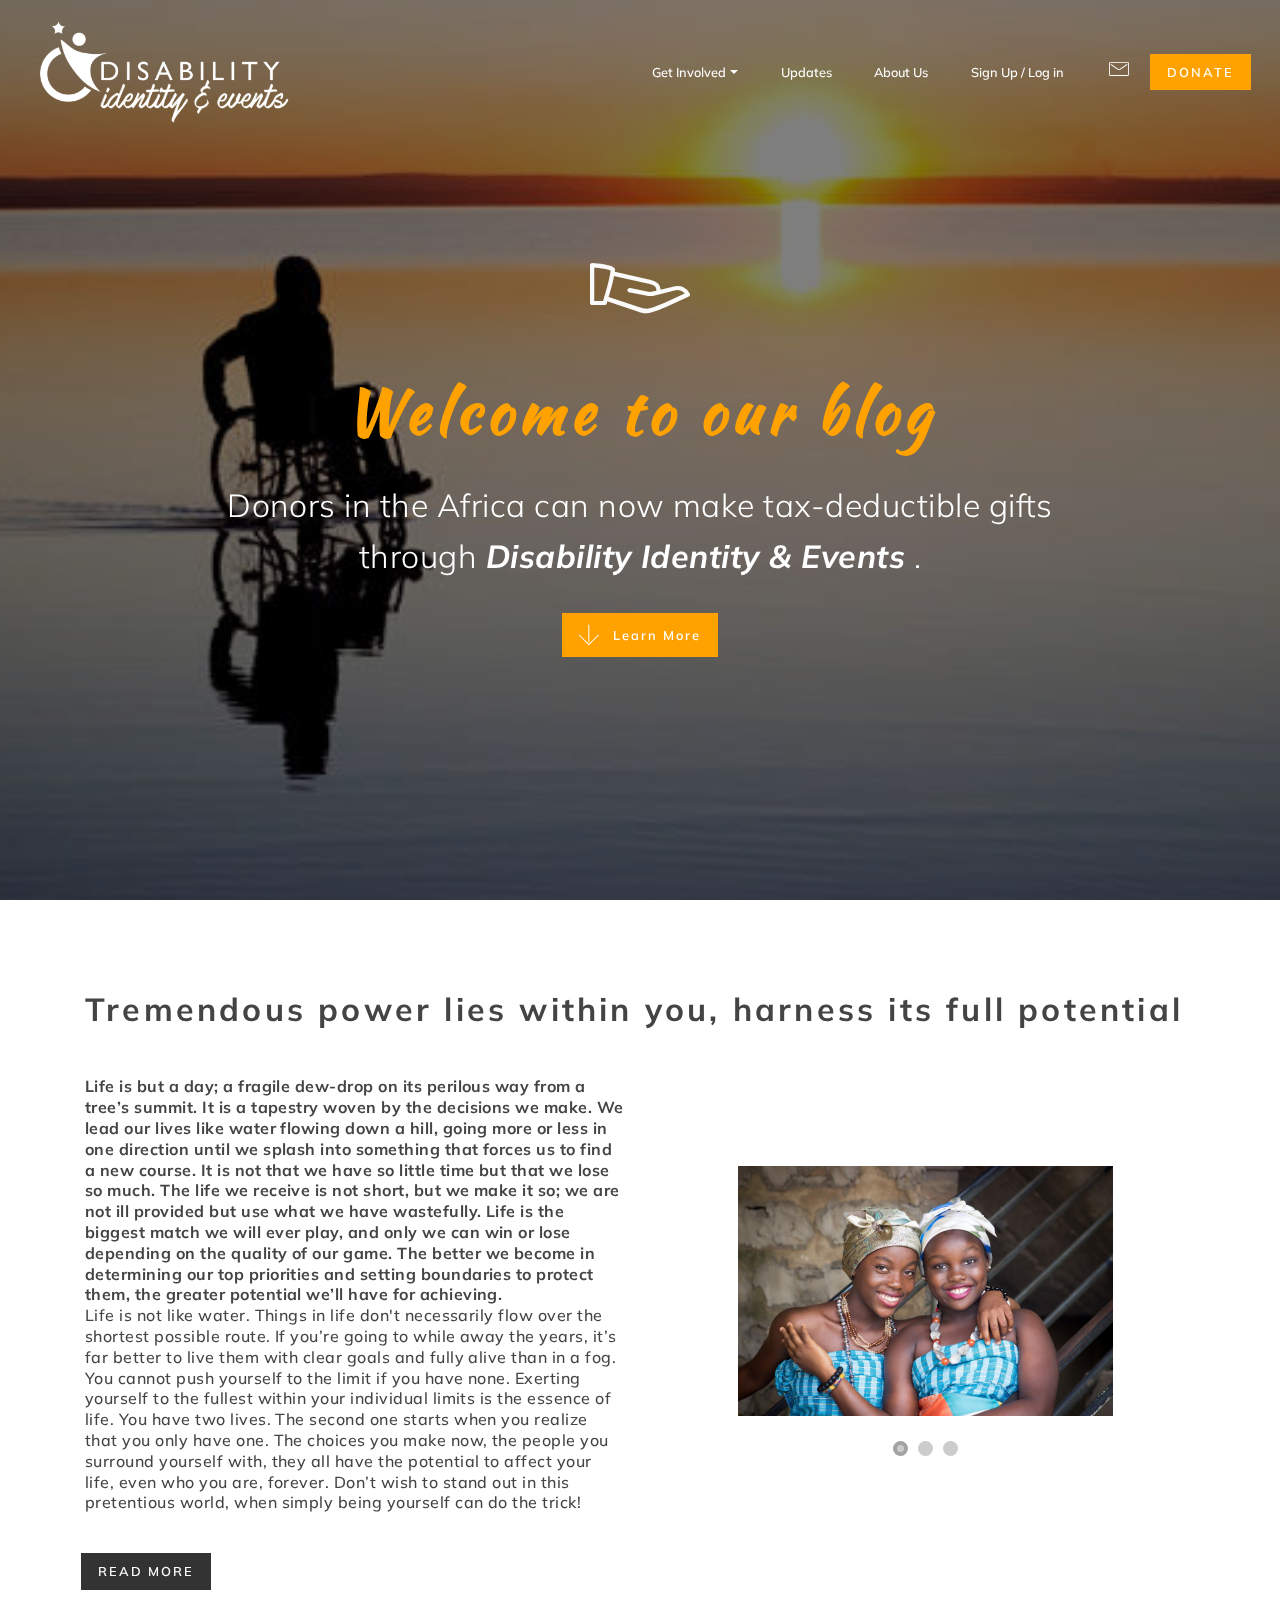
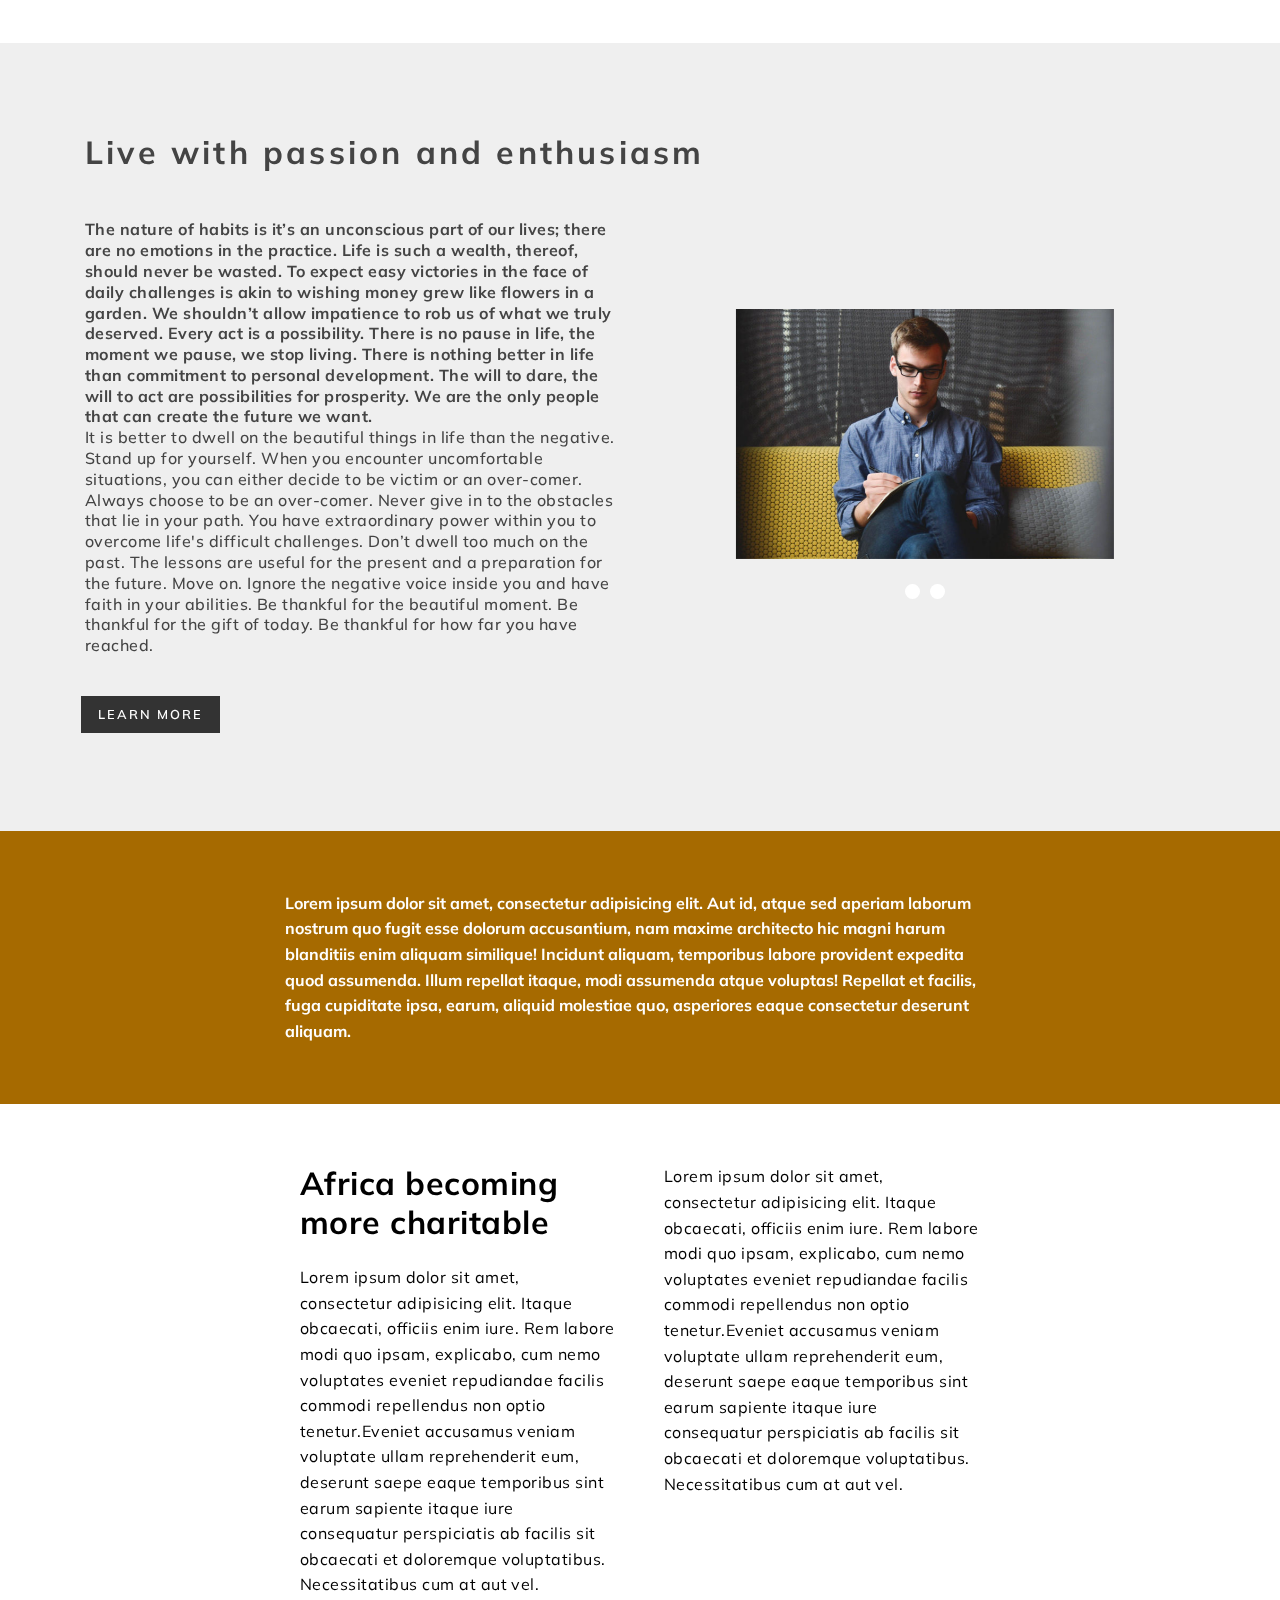
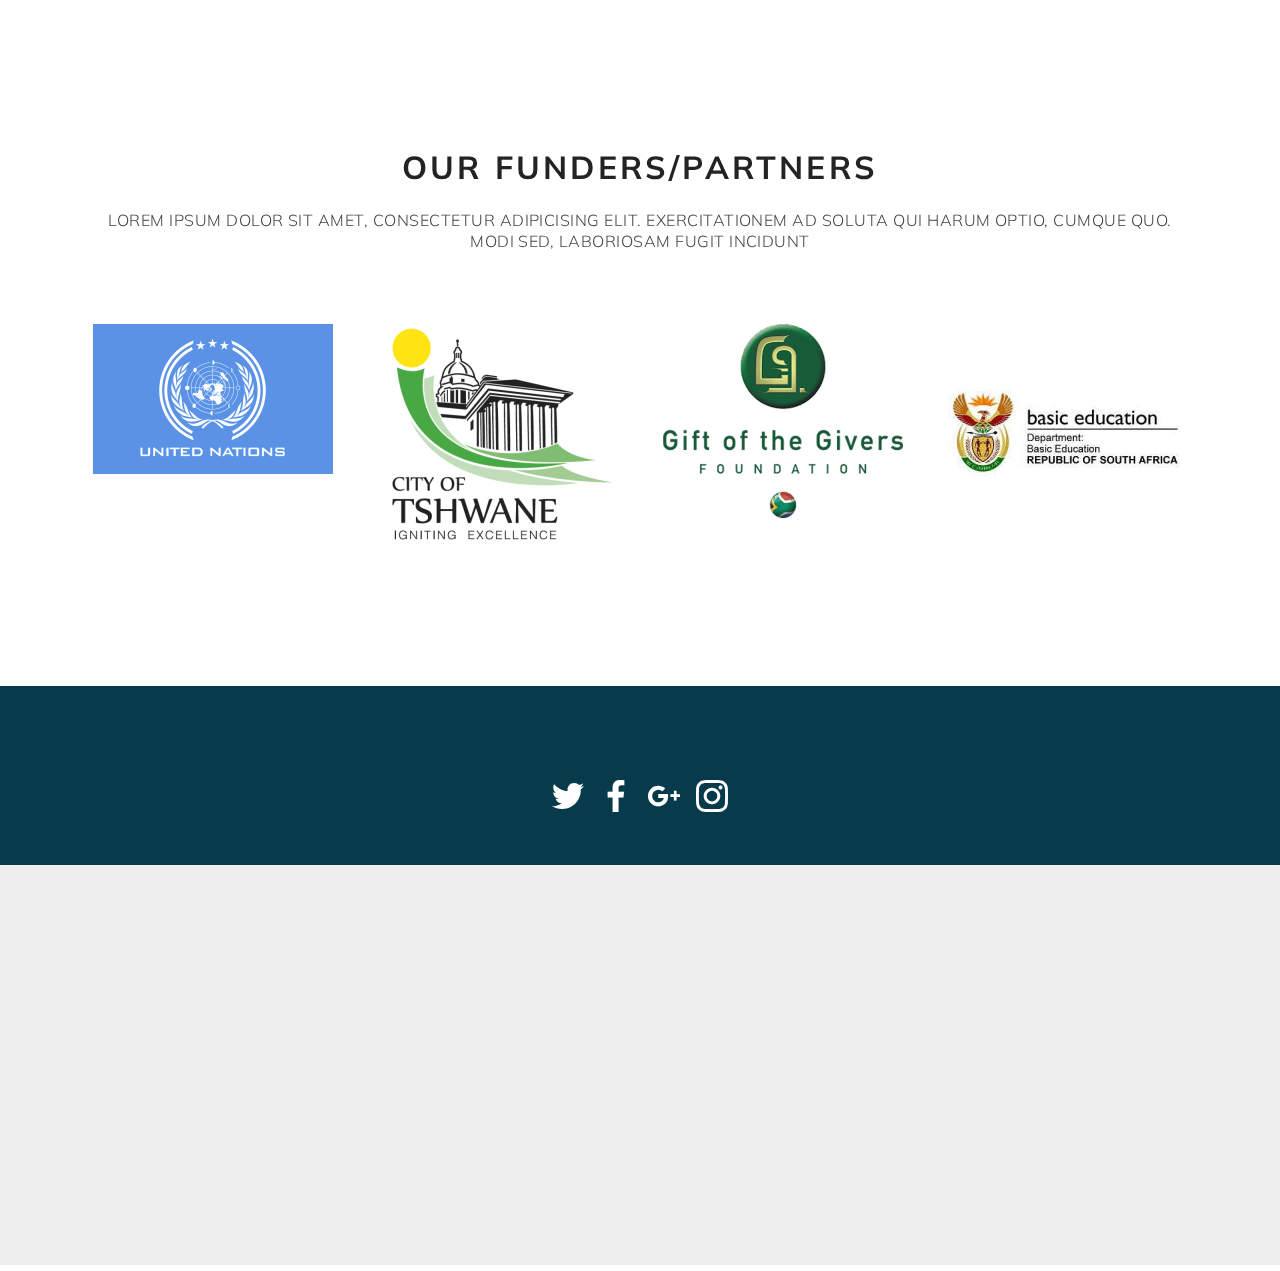
==== page1.html @ 84f4222c "Add files via upload" ====
<!DOCTYPE html>
<html >
<head>
  <!-- Site made with Mobirise Website Builder v4.8.1, https://mobirise.com -->
  <meta charset="UTF-8">
  <meta http-equiv="X-UA-Compatible" content="IE=edge">
  <meta name="generator" content="Mobirise v4.8.1, mobirise.com">
  <meta name="viewport" content="width=device-width, initial-scale=1, minimum-scale=1">
  <link rel="shortcut icon" href="assets/images/logo-504x218.png" type="image/x-icon">
  <meta name="description" content="">
  <title>Updates</title>
  <link rel="stylesheet" href="assets/icon54-v4/style.css">
  <link rel="stylesheet" href="assets/web/assets/mobirise-icons/mobirise-icons.css">
  <link rel="stylesheet" href="assets/tether/tether.min.css">
  <link rel="stylesheet" href="assets/bootstrap/css/bootstrap.min.css">
  <link rel="stylesheet" href="assets/bootstrap/css/bootstrap-grid.min.css">
  <link rel="stylesheet" href="assets/bootstrap/css/bootstrap-reboot.min.css">
  <link rel="stylesheet" href="assets/socicon/css/styles.css">
  <link rel="stylesheet" href="assets/dropdown/css/style.css">
  <link rel="stylesheet" href="assets/theme/css/style.css">
  <link rel="stylesheet" href="assets/mobirise/css/mbr-additional.css" type="text/css">
  
  
  
</head>
<body>
  <section class="menu cid-sp9mfzpA28" once="menu" id="menu1-f">

    
    

    <nav class="navbar navbar-dropdown navbar-fixed-top navbar-expand-lg">
        <div class="navbar-brand">
            <span class="navbar-logo">
                <a href="index.html">
                    <img src="assets/images/logo-504x218.png" alt="Mobirise" title="" style="height: 8rem;">
                </a>
            </span>
            
        </div>
        <button class="navbar-toggler" type="button" data-toggle="collapse" data-target="#navbarSupportedContent" aria-controls="navbarNavAltMarkup" aria-expanded="false" aria-label="Toggle navigation">
            <div class="hamburger">
                <span></span>
                <span></span>
                <span></span>
                <span></span>
            </div>
        </button>
      <div class="collapse navbar-collapse" id="navbarSupportedContent">
            <ul class="navbar-nav nav-dropdown" data-app-modern-menu="true"><li class="nav-item dropdown"><a class="nav-link link text-white dropdown-toggle display-4" href="#top" data-toggle="dropdown-submenu" aria-expanded="false">
                        Get Involved</a><div class="dropdown-menu"><a class="text-white dropdown-item display-4" href="#top">Donors<br></a><a class="text-white dropdown-item display-4" href="#top">Programs<br></a><a class="text-white dropdown-item display-4" href="#top" aria-expanded="false">Previous Events<br><br></a></div></li>
                
                <li class="nav-item">
                    <a class="nav-link link text-white display-4" href="page1.html" aria-expanded="false">
                        Updates</a>
                </li><li class="nav-item"><a class="nav-link link text-white display-4" href="#top">
                        About Us</a></li><li class="nav-item"><a class="nav-link link text-white display-4" href="#top">Sign Up / Log in</a></li></ul>
            <div class="icons-menu">
              <a href="#top" target="_blank">
                <span class="p-2 mbr-iconfont mbri-letter"></span>
              </a>
              
              
              
              
              
            </div>
            <div class="navbar-buttons mbr-section-btn"><a class="btn btn-md btn-secondary display-4" href="index.html">
                    DONATE</a></div>
      </div>
    </nav>
</section>

<section class="header4 cid-sp9mfwgb2y mbr-fullscreen mbr-parallax-background" id="header4-d">

    

    <div class="mbr-overlay" style="opacity: 0.5; background-color: rgb(0, 0, 0);">
    </div>

    <div class="container align-center">
        <div class="row justify-content-md-center">
            <div class="mbr-white col-md-10">
                <div class="card-img pb-3">
                    <span class="mbr-iconfont icon54-v4-hand" style="color: rgb(250, 250, 250);"></span>
                </div>
                
                <h1 class="mbr-section-title align-center mbr-white my-4 mbr-bold mbr-fonts-style display-1">Welcome to our blog</h1>
                <p class="mbr-text align-center py-2 mbr-fonts-style display-2">Donors in the Africa can now make tax-deductible gifts through <em><strong>Disability Identity &amp; Events</strong></em>&nbsp;.<br></p>
                <div class="mbr-section-btn"><a class="btn btn-md btn-secondary display-4" href="page1.html#slider1-v"><span class="mbri-down mbr-iconfont mbr-iconfont-btn"></span>Learn More</a></div>
        </div>
    </div>
    
</div></section>

<section class="slider1 testimonials-slider cid-spbNX25i2Q" id="slider1-v">
      

    
    <div class="main container">
        <h2 class="mbr-section-title pb-3 mbr-fonts-style mbr-bold align-left display-2">Tremendous power lies within you, harness its full potential</h2>
        <div class="row">
            <div class="first-col col-md-6">
                <h3 class="mbr-section-subtitle  mbr-fonts-style align-left display-7"><div><strong>Life is but a day; a fragile dew-drop on its perilous way from a tree’s summit. It is a tapestry woven by the decisions we make. We lead our lives like water flowing down a hill, going more or less in one direction until we splash into something that forces us to find a new course. It is not that we have so little time but that we lose so much. The life we receive is not short, but we make it so; we are not ill provided but use what we have wastefully. Life is the biggest match we will ever play, and only we can win or lose depending on the quality of our game. The better we become in determining our top priorities and setting boundaries to protect them, the greater potential we’ll have for achieving.&nbsp;</strong><strong>&nbsp;&nbsp;</strong></div><div><strong>
</strong></div><div>Life is not like water. Things in life don't necessarily flow over the shortest possible route. If you’re going to while away the years, it’s far better to live them with clear goals and fully alive than in a fog. You cannot push yourself to the limit if you have none. Exerting yourself to the fullest within your individual limits is the essence of life. You have two lives. The second one starts when you realize that you only have one. The choices you make now, the people you surround yourself with, they all have the potential to affect your life, even who you are, forever. Don’t wish to stand out in this pretentious world, when simply being yourself can do the trick!
</div></h3>
                <div class="mbr-section-btn align-left py-2"><a class="btn btn-md btn-black display-4" href="page1.html#slider1-v">READ MORE</a></div>
            </div> 
            
            <div class="second-col col-md-6">
                <div class="carousel slide slides" data-ride="carousel" role="listbox">
                    <ol class="carousel-indicators">
                        <li data-slide-to="0" class="active"></li>
                        <li data-slide-to="1"></li>
                        <li data-slide-to="2"></li>
                        
                        
                        
                        
                        
                        
                        
                    </ol>
                    <div class="carousel-inner">

                        
                    
                        

                        
                    <div class="carousel-item ">
                            <div class="media-container-row">
                                <div class="col-md-12">
                                    <div class="wrap-img ">
                                        <img src="assets/images/mbr-750x500.jpg" class="img-responsive clients-img" alt="" title="">
                                    </div>
                                </div>
                            </div>
                        </div><div class="carousel-item ">
                            <div class="media-container-row">
                                <div class="col-md-12">
                                    <div class="wrap-img ">
                                        <img src="assets/images/02.jpg" class="img-responsive clients-img" alt="" title="">
                                    </div>
                                </div>
                            </div>
                        </div><div class="carousel-item ">
                            <div class="media-container-row">
                                <div class="col-md-12">
                                    <div class="wrap-img ">
                                        <img src="assets/images/03.jpg" class="img-responsive clients-img" alt="" title="">
                                    </div>
                                </div>
                            </div>
                        </div></div>   
                </div>
            </div>
        </div>
    </div>
</section>

<section class="slider1 testimonials-slider cid-sp9pS1ExF4" id="slider1-r">
      

    
    <div class="main container">
        <h2 class="mbr-section-title pb-3 mbr-fonts-style mbr-bold align-left display-2">Live with passion and enthusiasm</h2>
        <div class="row">
            <div class="first-col col-md-6">
                <h3 class="mbr-section-subtitle  mbr-fonts-style align-left display-7"><strong>The nature of habits is it’s an unconscious part of our lives; there are no emotions in the practice. Life is such a wealth, thereof, should never be wasted. To expect easy victories in the face of daily challenges is akin to wishing money grew like flowers in a garden. We shouldn’t allow impatience to rob us of what we truly deserved. Every act is a possibility. There is no pause in life, the moment we pause, we stop living. There is nothing better in life than commitment to personal development. The will to dare, the will to act are possibilities for prosperity. We are the only people that can create the future we want.
</strong><div><strong>
</strong></div><div>It is better to dwell on the beautiful things in life than the negative. Stand up for yourself. When you encounter uncomfortable situations, you can either decide to be victim or an over-comer. Always choose to be an over-comer. Never give in to the obstacles that lie in your path. You have extraordinary power within you to overcome life's difficult challenges. Don’t dwell too much on the past. The lessons are useful for the present and a preparation for the future. Move on. Ignore the negative voice inside you and have faith in your abilities. Be thankful for the beautiful moment. Be thankful for the gift of today. Be thankful for how far you have reached.
</div></h3>
                <div class="mbr-section-btn align-left py-2"><a class="btn btn-md btn-black display-4" href="page1.html#slider1-r">LEARN MORE</a></div>
            </div> 
            
            <div class="second-col col-md-6">
                <div class="carousel slide slides" data-ride="carousel" role="listbox">
                    <ol class="carousel-indicators">
                        <li data-slide-to="0" class="active"></li>
                        <li data-slide-to="1"></li>
                        
                        
                        
                        
                        
                        
                        
                        
                    </ol>
                    <div class="carousel-inner">

                        
                    
                        

                        
                    <div class="carousel-item ">
                            <div class="media-container-row">
                                <div class="col-md-12">
                                    <div class="wrap-img ">
                                        <img src="assets/images/mbr-712x471.jpg" class="img-responsive clients-img" alt="" title="">
                                    </div>
                                </div>
                            </div>
                        </div><div class="carousel-item ">
                            <div class="media-container-row">
                                <div class="col-md-12">
                                    <div class="wrap-img ">
                                        <img src="assets/images/063345c6aeca4ae588245c151fc53081-750x528.jpg" class="img-responsive clients-img" alt="" title="">
                                    </div>
                                </div>
                            </div>
                        </div></div>   
                </div>
            </div>
        </div>
    </div>
</section>

<section class="mbr-section article content1 cid-sp9nZmm0NF" id="article6-q">
    
     

    <div class="container">
        <div class="media-container-row">
            <div class="mbr-text col-12 col-md-8 mbr-fonts-style display-7"><strong>Lorem ipsum dolor sit amet, consectetur adipisicing elit. Aut id, atque sed aperiam laborum nostrum quo fugit esse dolorum accusantium, nam maxime architecto hic magni harum blanditiis enim aliquam similique! Incidunt aliquam, temporibus labore provident expedita quod assumenda. Illum repellat itaque, modi assumenda atque voluptas! Repellat et facilis, fuga cupiditate ipsa, earum, aliquid molestiae quo, asperiores eaque consectetur deserunt aliquam.</strong></div>
        </div>
    </div>
</section>

<section class="mbr-section article content3 cid-sp9qAQwZB9" id="article2-u">
      
     
 
    <div class="container">
        <div class="media-container-row">
            <div class="row col-12 col-md-8">
                <div class="col-12 col-md-6 pr-lg-4 mbr-text mbr-fonts-style display-7">
                    
                     <h2 class="mbr-section-title pb-3 mbr-fonts-style mbr-bold align-left">Africa becoming more charitable</h2>
                     Lorem ipsum dolor sit amet, consectetur adipisicing elit. Itaque obcaecati, officiis enim iure. Rem labore modi quo ipsam, explicabo, cum nemo voluptates eveniet repudiandae facilis commodi repellendus non optio tenetur.Eveniet accusamus veniam voluptate ullam reprehenderit eum, deserunt saepe eaque temporibus sint earum sapiente itaque iure consequatur perspiciatis ab facilis sit obcaecati et doloremque voluptatibus. Necessitatibus cum at aut vel.
                </div>
                
                <div class="col-12 col-md-6 pl-lg-4 mbr-text mbr-fonts-style display-7">
                    
                     Lorem ipsum dolor sit amet, consectetur adipisicing elit. Itaque obcaecati, officiis enim iure. Rem labore modi quo ipsam, explicabo, cum nemo voluptates eveniet repudiandae facilis commodi repellendus non optio tenetur.Eveniet accusamus veniam voluptate ullam reprehenderit eum, deserunt saepe eaque temporibus sint earum sapiente itaque iure consequatur perspiciatis ab facilis sit obcaecati et doloremque voluptatibus. Necessitatibus cum at aut vel.
                </div>
            </div>
        </div>
    </div>
</section>

<section class="clients2 cid-sp9mfJ40Us" id="clients2-l">

     

    
    <div class="container mb-5">
        <div class="media-container-row">
            <div class="col-12 align-center">
                <h2 class="mbr-section-title pb-3 mbr-fonts-style mbr-bold display-2">
                    OUR FUNDERS/PARTNERS</h2>
                <h3 class="mbr-section-subtitle mbr-light mbr-fonts-style display-7">
                    LOREM IPSUM DOLOR SIT AMET, CONSECTETUR ADIPICISING ELIT. EXERCITATIONEM AD SOLUTA QUI HARUM OPTIO, CUMQUE QUO. MODI SED, LABORIOSAM FUGIT INCIDUNT
                </h3>
            </div>
        </div>
    </div>
    <div class="container">
        <div class="row align-center justify-content-center">
            <div class="p-3 col-12 col-md-6 col-lg-3">
                <div class="client-wrapper">
                    <div class="wrap-img">
                        <img src="assets/images/un-logo-240x150.png" class="img-responsive clients-img" alt="" title="">
                    </div>
                    <div class="card-box">
                        
                          
                    </div> 
                </div>
            </div>
            <div class="p-3 col-12 col-md-6 col-lg-3">
                <div class="client-wrapper">
                    <div class="wrap-img">
                        <img src="assets/images/1554316353-76-city-of-tshwane-municipality-240x239.png" class="img-responsive clients-img" alt="" title="">
                    </div>
                    <div class="card-box">
                        
                          
                    </div> 
                </div>
            </div>
            <div class="p-3 col-12 col-md-6 col-lg-3">
                <div class="client-wrapper">
                    <div class="wrap-img">
                        <img src="assets/images/giftofthegivers-logo-240x198.png" class="img-responsive clients-img" alt="" title="">
                    </div>
                    <div class="card-box">
                        
                        
                    </div> 
                </div>
            </div>
            <div class="p-3 col-12 col-md-6 col-lg-3">
                <div class="client-wrapper">
                    <div class="wrap-img">
                        <img src="assets/images/mqonq-yq-400x400-240x240.jpg" class="img-responsive clients-img" alt="" title="">
                    </div>
                    <div class="card-box">
                        
                        
                    </div> 
                </div>
            </div>
            
            

            

            
        </div>
    </div>
</section>

<section class="cid-sp9mfKLWii" id="footer2-m">

    

    

    <div class="container">
        <div class="row">
            <div class="social-list">
                <div class="soc-item">
                    <a href="https://twitter.com/mobirise" target="_blank">
                        <span class="mbr-iconfont mbr-iconfont-social socicon-twitter socicon" style="color: rgb(255, 255, 255); fill: rgb(255, 255, 255);"></span>
                    </a>
                </div>
                <div class="soc-item">
                    <a href="https://www.facebook.com/pages/Mobirise/1616226671953247" target="_blank">
                        <span class="mbr-iconfont mbr-iconfont-social socicon-facebook socicon" style="color: rgb(255, 255, 255); fill: rgb(255, 255, 255);"></span>
                    </a>
                </div>
                <div class="soc-item">
                    <a href="https://plus.google.com/u/0/+Mobirise" target="_blank">
                        <span class="mbr-iconfont mbr-iconfont-social socicon-googleplus socicon" style="color: rgb(255, 255, 255); fill: rgb(255, 255, 255);"></span>
                    </a>
                </div>
                <div class="soc-item">
                    <a href="https://instagram.com/mobirise" target="_blank">
                        <span class="mbr-iconfont mbr-iconfont-social socicon-instagram socicon" style="color: rgb(255, 255, 255); fill: rgb(255, 255, 255);"></span>
                    </a>
                </div>
               
                
            </div>
        </div>
        
        <div class="row">        
            <div class="col-sm-8">
                
                <p class="mbr-text links mbr-fonts-style display-7"></p>
            </div>
       </div>
    </div>
</section>

<section class="map1 cid-sp9mfLPfEA" id="map1-n">
     
    <div class="google-map"><iframe frameborder="0" style="border:0" src="https://www.google.com/maps/embed/v1/place?key=AIzaSyA0Dx_boXQiwvdz8sJHoYeZNVTdoWONYkU&amp;q=place_id:ChIJwTG1Isd2lR4R9dnhjykp0LE" allowfullscreen=""></iframe></div>
</section>


  <script src="assets/web/assets/jquery/jquery.min.js"></script>
  <script src="assets/popper/popper.min.js"></script>
  <script src="assets/tether/tether.min.js"></script>
  <script src="assets/bootstrap/js/bootstrap.min.js"></script>
  <script src="assets/playervimeo/vimeo_player.js"></script>
  <script src="assets/bootstrapcarouselswipe/bootstrap-carousel-swipe.js"></script>
  <script src="assets/mbr-testimonials-slider/mbr-testimonials-slider.js"></script>
  <script src="assets/dropdown/js/script.min.js"></script>
  <script src="assets/touchswipe/jquery.touch-swipe.min.js"></script>
  <script src="assets/smoothscroll/smooth-scroll.js"></script>
  <script src="assets/parallax/jarallax.min.js"></script>
  <script src="assets/theme/js/script.js"></script>
  
  
</body>
</html>
---- assets/icon54-v4/style.css ----
@font-face {
    font-family: 'icon54-v4';
    src: url('fonts/icon54-v4.eot?9rlj2v');
    src: url('fonts/icon54-v4.eot?9rlj2v#iefix') format('embedded-opentype'),
        url('fonts/icon54-v4.ttf?9rlj2v') format('truetype'),
        url('fonts/icon54-v4.woff?9rlj2v') format('woff'),
        url('fonts/icon54-v4.svg?9rlj2v#icon54-v4') format('svg');
    font-weight: normal;
    font-style: normal;
}

[class^='icon54-v4-'],
[class*=' icon54-v4-'] {
    /* use !important to prevent issues with browser extensions that change fonts */
    font-family: 'icon54-v4' !important;
    speak: none;
    font-style: normal;
    font-weight: normal;
    font-variant: normal;
    text-transform: none;
    line-height: 1;

    /* Better Font Rendering =========== */
    -webkit-font-smoothing: antialiased;
    -moz-osx-font-smoothing: grayscale;
}

.icon54-v4-d-box::before {
    content: '\e900';
}
.icon54-v4-d-cube::before {
    content: '\e901';
}
.icon54-v4-accessible::before {
    content: '\e902';
}
.icon54-v4-active-protection::before {
    content: '\e903';
}
.icon54-v4-add-event::before {
    content: '\e904';
}
.icon54-v4-add-shopping-cart::before {
    content: '\e905';
}
.icon54-v4-add-user-2::before {
    content: '\e906';
}
.icon54-v4-add-user::before {
    content: '\e907';
}
.icon54-v4-add-users::before {
    content: '\e908';
}
.icon54-v4-add::before {
    content: '\e909';
}
.icon54-v4-adjustments::before {
    content: '\e90a';
}
.icon54-v4-airplane::before {
    content: '\e90b';
}
.icon54-v4-alarm::before {
    content: '\e90c';
}
.icon54-v4-alcohol-drink::before {
    content: '\e90d';
}
.icon54-v4-anchor::before {
    content: '\e90e';
}
.icon54-v4-android::before {
    content: '\e90f';
}
.icon54-v4-announcement::before {
    content: '\e910';
}
.icon54-v4-anonymus-2::before {
    content: '\e911';
}
.icon54-v4-anonymus::before {
    content: '\e912';
}
.icon54-v4-answer-2::before {
    content: '\e913';
}
.icon54-v4-answer-3::before {
    content: '\e914';
}
.icon54-v4-answer::before {
    content: '\e915';
}
.icon54-v4-apron::before {
    content: '\e916';
}
.icon54-v4-archive-file::before {
    content: '\e917';
}
.icon54-v4-archive::before {
    content: '\e918';
}
.icon54-v4-armchair-1::before {
    content: '\e919';
}
.icon54-v4-armchair-2::before {
    content: '\e91a';
}
.icon54-v4-armchair-3::before {
    content: '\e91b';
}
.icon54-v4-armchair-4::before {
    content: '\e91c';
}
.icon54-v4-artifical-intelligence-1::before {
    content: '\e91d';
}
.icon54-v4-artifical-intelligence-2::before {
    content: '\e91e';
}
.icon54-v4-artist::before {
    content: '\e91f';
}
.icon54-v4-assignment::before {
    content: '\e920';
}
.icon54-v4-astronaut::before {
    content: '\e921';
}
.icon54-v4-at-symbol-2::before {
    content: '\e922';
}
.icon54-v4-at-symbol-3::before {
    content: '\e923';
}
.icon54-v4-at-symbol::before {
    content: '\e924';
}
.icon54-v4-at::before {
    content: '\e925';
}
.icon54-v4-atlas::before {
    content: '\e926';
}
.icon54-v4-attach-2::before {
    content: '\e927';
}
.icon54-v4-attach-3::before {
    content: '\e928';
}
.icon54-v4-attach-user::before {
    content: '\e929';
}
.icon54-v4-audio::before {
    content: '\e92a';
}
.icon54-v4-avatar-chef::before {
    content: '\e92b';
}
.icon54-v4-back-arrow::before {
    content: '\e92c';
}
.icon54-v4-badminton::before {
    content: '\e92d';
}
.icon54-v4-baguette::before {
    content: '\e92e';
}
.icon54-v4-bald-man::before {
    content: '\e92f';
}
.icon54-v4-balloons-1::before {
    content: '\e930';
}
.icon54-v4-balloons-2::before {
    content: '\e931';
}
.icon54-v4-baloon::before {
    content: '\e932';
}
.icon54-v4-banknote::before {
    content: '\e933';
}
.icon54-v4-bar-chart-2::before {
    content: '\e934';
}
.icon54-v4-bar-chart::before {
    content: '\e935';
}
.icon54-v4-barbeque::before {
    content: '\e936';
}
.icon54-v4-bat::before {
    content: '\e937';
}
.icon54-v4-batman::before {
    content: '\e938';
}
.icon54-v4-battery-charge::before {
    content: '\e939';
}
.icon54-v4-battery-full::before {
    content: '\e93a';
}
.icon54-v4-battery-half::before {
    content: '\e93b';
}
.icon54-v4-battery-low::before {
    content: '\e93c';
}
.icon54-v4-beach-sign::before {
    content: '\e93d';
}
.icon54-v4-bed-1::before {
    content: '\e93e';
}
.icon54-v4-bed-2::before {
    content: '\e93f';
}
.icon54-v4-bed-3::before {
    content: '\e940';
}
.icon54-v4-bed-4::before {
    content: '\e941';
}
.icon54-v4-bed-5::before {
    content: '\e942';
}
.icon54-v4-beer-glass::before {
    content: '\e943';
}
.icon54-v4-beer::before {
    content: '\e944';
}
.icon54-v4-bell-2::before {
    content: '\e945';
}
.icon54-v4-bell-3::before {
    content: '\e946';
}
.icon54-v4-bell-4::before {
    content: '\e947';
}
.icon54-v4-bell-alarm::before {
    content: '\e948';
}
.icon54-v4-bell::before {
    content: '\e949';
}
.icon54-v4-bender::before {
    content: '\e94a';
}
.icon54-v4-bikini::before {
    content: '\e94b';
}
.icon54-v4-bill-2::before {
    content: '\e94c';
}
.icon54-v4-bill::before {
    content: '\e94d';
}
.icon54-v4-birthay-hat-2::before {
    content: '\e94e';
}
.icon54-v4-birthday-1::before {
    content: '\e94f';
}
.icon54-v4-birthday-2::before {
    content: '\e950';
}
.icon54-v4-birthday-cake-1::before {
    content: '\e951';
}
.icon54-v4-birthday-cake-2::before {
    content: '\e952';
}
.icon54-v4-birthday-card::before {
    content: '\e953';
}
.icon54-v4-birthday-decoration-1::before {
    content: '\e954';
}
.icon54-v4-birthday-decoration-2::before {
    content: '\e955';
}
.icon54-v4-birthday-decoration-3::before {
    content: '\e956';
}
.icon54-v4-birthday-greetings-1::before {
    content: '\e957';
}
.icon54-v4-birthday-hat3::before {
    content: '\e958';
}
.icon54-v4-birthday-invitation::before {
    content: '\e959';
}
.icon54-v4-birthday-message-1::before {
    content: '\e95a';
}
.icon54-v4-birthday-message-2::before {
    content: '\e95b';
}
.icon54-v4-birthday-party::before {
    content: '\e95c';
}
.icon54-v4-birthday-picture::before {
    content: '\e95d';
}
.icon54-v4-birthday-song::before {
    content: '\e95e';
}
.icon54-v4-birthyday-hat-1::before {
    content: '\e95f';
}
.icon54-v4-bitcoin-2::before {
    content: '\e960';
}
.icon54-v4-bitcoin-3::before {
    content: '\e961';
}
.icon54-v4-bitcoin::before {
    content: '\e962';
}
.icon54-v4-black-cat::before {
    content: '\e963';
}
.icon54-v4-blende::before {
    content: '\e964';
}
.icon54-v4-blender::before {
    content: '\e965';
}
.icon54-v4-bllboy::before {
    content: '\e966';
}
.icon54-v4-bloody-axe::before {
    content: '\e967';
}
.icon54-v4-bloody-knife::before {
    content: '\e968';
}
.icon54-v4-blueprint::before {
    content: '\e969';
}
.icon54-v4-bluetooth::before {
    content: '\e96a';
}
.icon54-v4-boat::before {
    content: '\e96b';
}
.icon54-v4-bone-hand::before {
    content: '\e96c';
}
.icon54-v4-bones::before {
    content: '\e96d';
}
.icon54-v4-book::before {
    content: '\e96e';
}
.icon54-v4-bookmarrk::before {
    content: '\e96f';
}
.icon54-v4-bottle-opener::before {
    content: '\e970';
}
.icon54-v4-bow-tie::before {
    content: '\e971';
}
.icon54-v4-box::before {
    content: '\e972';
}
.icon54-v4-brake-link::before {
    content: '\e973';
}
.icon54-v4-bread-and-wine::before {
    content: '\e974';
}
.icon54-v4-bread-knife::before {
    content: '\e975';
}
.icon54-v4-bricks::before {
    content: '\e976';
}
.icon54-v4-bride::before {
    content: '\e977';
}
.icon54-v4-briefcase::before {
    content: '\e978';
}
.icon54-v4-bring-down-2::before {
    content: '\e979';
}
.icon54-v4-bring-down-3::before {
    content: '\e97a';
}
.icon54-v4-bring-down::before {
    content: '\e97b';
}
.icon54-v4-bring-up-2::before {
    content: '\e97c';
}
.icon54-v4-bring-up-3::before {
    content: '\e97d';
}
.icon54-v4-bring-up::before {
    content: '\e97e';
}
.icon54-v4-brush::before {
    content: '\e97f';
}
.icon54-v4-bucket::before {
    content: '\e980';
}
.icon54-v4-bug::before {
    content: '\e981';
}
.icon54-v4-building-construction::before {
    content: '\e982';
}
.icon54-v4-building::before {
    content: '\e983';
}
.icon54-v4-bunk-beds::before {
    content: '\e984';
}
.icon54-v4-bunny-2::before {
    content: '\e985';
}
.icon54-v4-bunny::before {
    content: '\e986';
}
.icon54-v4-business-man-1::before {
    content: '\e987';
}
.icon54-v4-business-man-2::before {
    content: '\e988';
}
.icon54-v4-business-woman-1::before {
    content: '\e989';
}
.icon54-v4-business-woman-2::before {
    content: '\e98a';
}
.icon54-v4-cad-1::before {
    content: '\e98b';
}
.icon54-v4-cad-2::before {
    content: '\e98c';
}
.icon54-v4-cad-3::before {
    content: '\e98d';
}
.icon54-v4-cad-compasses::before {
    content: '\e98e';
}
.icon54-v4-cad-file::before {
    content: '\e98f';
}
.icon54-v4-cad-paper::before {
    content: '\e990';
}
.icon54-v4-cad-papers::before {
    content: '\e991';
}
.icon54-v4-cad-pencil::before {
    content: '\e992';
}
.icon54-v4-cake-knife::before {
    content: '\e993';
}
.icon54-v4-cake-piece::before {
    content: '\e994';
}
.icon54-v4-cake-slice::before {
    content: '\e995';
}
.icon54-v4-cake::before {
    content: '\e996';
}
.icon54-v4-calculator::before {
    content: '\e997';
}
.icon54-v4-calendar::before {
    content: '\e998';
}
.icon54-v4-callendar::before {
    content: '\e999';
}
.icon54-v4-camera-1::before {
    content: '\e99a';
}
.icon54-v4-camera-2::before {
    content: '\e99b';
}
.icon54-v4-candle-light::before {
    content: '\e99c';
}
.icon54-v4-candle::before {
    content: '\e99d';
}
.icon54-v4-candy-holder::before {
    content: '\e99e';
}
.icon54-v4-candy::before {
    content: '\e99f';
}
.icon54-v4-canlestick::before {
    content: '\e9a0';
}
.icon54-v4-captain-america::before {
    content: '\e9a1';
}
.icon54-v4-captain::before {
    content: '\e9a2';
}
.icon54-v4-captin-hat::before {
    content: '\e9a3';
}
.icon54-v4-car-2::before {
    content: '\e9a4';
}
.icon54-v4-car-3::before {
    content: '\e9a5';
}
.icon54-v4-car::before {
    content: '\e9a6';
}
.icon54-v4-castle::before {
    content: '\e9a7';
}
.icon54-v4-cauldron::before {
    content: '\e9a8';
}
.icon54-v4-celebration-glasses::before {
    content: '\e9a9';
}
.icon54-v4-cemetery-1::before {
    content: '\e9aa';
}
.icon54-v4-cemetery-2::before {
    content: '\e9ab';
}
.icon54-v4-cezve::before {
    content: '\e9ac';
}
.icon54-v4-champagne-in-ice-bucket::before {
    content: '\e9ad';
}
.icon54-v4-champagne-open::before {
    content: '\e9ae';
}
.icon54-v4-champagne::before {
    content: '\e9af';
}
.icon54-v4-charlie-chaplin::before {
    content: '\e9b0';
}
.icon54-v4-check-1::before {
    content: '\e9b1';
}
.icon54-v4-check-2::before {
    content: '\e9b2';
}
.icon54-v4-chef::before {
    content: '\e9b3';
}
.icon54-v4-chef\'s-hat-1::before {
 content: '\e9b4';

}
.icon54-v4-chef\'s-hat-2::before {
 content: '\e9b5';

}
.icon54-v4-chicken-2::before {
    content: '\e9b6';
}
.icon54-v4-chicken-3::before {
    content: '\e9b7';
}
.icon54-v4-chicken::before {
    content: '\e9b8';
}
.icon54-v4-chilled-champagne::before {
    content: '\e9b9';
}
.icon54-v4-chopsticks::before {
    content: '\e9ba';
}
.icon54-v4-church-bells::before {
    content: '\e9bb';
}
.icon54-v4-church::before {
    content: '\e9bc';
}
.icon54-v4-claptrap::before {
    content: '\e9bd';
}
.icon54-v4-clock::before {
    content: '\e9be';
}
.icon54-v4-close::before {
    content: '\e9bf';
}
.icon54-v4-cloud-2::before {
    content: '\e9c0';
}
.icon54-v4-cloud-3::before {
    content: '\e9c1';
}
.icon54-v4-cloud-off::before {
    content: '\e9c2';
}
.icon54-v4-cloud::before {
    content: '\e9c3';
}
.icon54-v4-clown-2::before {
    content: '\e9c4';
}
.icon54-v4-clown::before {
    content: '\e9c5';
}
.icon54-v4-cobweb-1::before {
    content: '\e9c6';
}
.icon54-v4-cobweb-2::before {
    content: '\e9c7';
}
.icon54-v4-cocktail::before {
    content: '\e9c8';
}
.icon54-v4-coding::before {
    content: '\e9c9';
}
.icon54-v4-coffee-maker::before {
    content: '\e9ca';
}
.icon54-v4-coffin::before {
    content: '\e9cb';
}
.icon54-v4-cold::before {
    content: '\e9cc';
}
.icon54-v4-collaboration::before {
    content: '\e9cd';
}
.icon54-v4-compass::before {
    content: '\e9ce';
}
.icon54-v4-computer::before {
    content: '\e9cf';
}
.icon54-v4-confetti-1::before {
    content: '\e9d0';
}
.icon54-v4-confetti-2::before {
    content: '\e9d1';
}
.icon54-v4-connection::before {
    content: '\e9d2';
}
.icon54-v4-construction-plan::before {
    content: '\e9d3';
}
.icon54-v4-cookbook::before {
    content: '\e9d4';
}
.icon54-v4-cooker-hood::before {
    content: '\e9d5';
}
.icon54-v4-cooker::before {
    content: '\e9d6';
}
.icon54-v4-cooler::before {
    content: '\e9d7';
}
.icon54-v4-copyright-2::before {
    content: '\e9d8';
}
.icon54-v4-copyright-3::before {
    content: '\e9d9';
}
.icon54-v4-copyright::before {
    content: '\e9da';
}
.icon54-v4-cord::before {
    content: '\e9db';
}
.icon54-v4-corkscrew::before {
    content: '\e9dc';
}
.icon54-v4-corn-candy::before {
    content: '\e9dd';
}
.icon54-v4-corner-tub::before {
    content: '\e9de';
}
.icon54-v4-course::before {
    content: '\e9df';
}
.icon54-v4-cowboy::before {
    content: '\e9e0';
}
.icon54-v4-creative-commun-2::before {
    content: '\e9e1';
}
.icon54-v4-creative-commun-3::before {
    content: '\e9e2';
}
.icon54-v4-creative-commun::before {
    content: '\e9e3';
}
.icon54-v4-credit-card::before {
    content: '\e9e4';
}
.icon54-v4-crescent::before {
    content: '\e9e5';
}
.icon54-v4-criminal::before {
    content: '\e9e6';
}
.icon54-v4-crop::before {
    content: '\e9e7';
}
.icon54-v4-crow::before {
    content: '\e9e8';
}
.icon54-v4-cup::before {
    content: '\e9e9';
}
.icon54-v4-cupcake::before {
    content: '\e9ea';
}
.icon54-v4-cut::before {
    content: '\e9eb';
}
.icon54-v4-cutlery-decoration::before {
    content: '\e9ec';
}
.icon54-v4-cutlery-set::before {
    content: '\e9ed';
}
.icon54-v4-cutlery::before {
    content: '\e9ee';
}
.icon54-v4-cutting-board-1::before {
    content: '\e9ef';
}
.icon54-v4-cutting-board-2::before {
    content: '\e9f0';
}
.icon54-v4-daffodil::before {
    content: '\e9f1';
}
.icon54-v4-darth-vader::before {
    content: '\e9f2';
}
.icon54-v4-dashed-frame-1::before {
    content: '\e9f3';
}
.icon54-v4-dashed-frame-2::before {
    content: '\e9f4';
}
.icon54-v4-dashed-frame-3::before {
    content: '\e9f5';
}
.icon54-v4-dashed-frame-4::before {
    content: '\e9f6';
}
.icon54-v4-dashed-frame-5::before {
    content: '\e9f7';
}
.icon54-v4-dashed-frame-6::before {
    content: '\e9f8';
}
.icon54-v4-dashed-frame-7::before {
    content: '\e9f9';
}
.icon54-v4-dashed-frame-8::before {
    content: '\e9fa';
}
.icon54-v4-dashed-frame-9::before {
    content: '\e9fb';
}
.icon54-v4-dashed-frame-10::before {
    content: '\e9fc';
}
.icon54-v4-dashed-frame-11::before {
    content: '\e9fd';
}
.icon54-v4-dashed-frame-12::before {
    content: '\e9fe';
}
.icon54-v4-dashed-frame-13::before {
    content: '\e9ff';
}
.icon54-v4-dashed-frame-14::before {
    content: '\ea00';
}
.icon54-v4-dashed-frame-15::before {
    content: '\ea01';
}
.icon54-v4-dashed-frame-16::before {
    content: '\ea02';
}
.icon54-v4-dashed-frame-17::before {
    content: '\ea03';
}
.icon54-v4-dashed-frame-18::before {
    content: '\ea04';
}
.icon54-v4-dashed-frame-19::before {
    content: '\ea05';
}
.icon54-v4-dashed-frame-20::before {
    content: '\ea06';
}
.icon54-v4-dashed-frame-21::before {
    content: '\ea07';
}
.icon54-v4-dashed-frame-22::before {
    content: '\ea08';
}
.icon54-v4-dashed-frame-23::before {
    content: '\ea09';
}
.icon54-v4-dashed-frame-24::before {
    content: '\ea0a';
}
.icon54-v4-dashed-frame-25::before {
    content: '\ea0b';
}
.icon54-v4-dashed-frame-26::before {
    content: '\ea0c';
}
.icon54-v4-dashed-frame-27::before {
    content: '\ea0d';
}
.icon54-v4-dashed-frame-28::before {
    content: '\ea0e';
}
.icon54-v4-dashed-frame-29::before {
    content: '\ea0f';
}
.icon54-v4-dashed-frame-30::before {
    content: '\ea10';
}
.icon54-v4-dashed-frame-31::before {
    content: '\ea11';
}
.icon54-v4-dashed-frame-32::before {
    content: '\ea12';
}
.icon54-v4-dashed-frame-33::before {
    content: '\ea13';
}
.icon54-v4-dashed-frame-34::before {
    content: '\ea14';
}
.icon54-v4-dashed-frame-35::before {
    content: '\ea15';
}
.icon54-v4-database-2::before {
    content: '\ea16';
}
.icon54-v4-database-3::before {
    content: '\ea17';
}
.icon54-v4-database::before {
    content: '\ea18';
}
.icon54-v4-deactivate-protection::before {
    content: '\ea19';
}
.icon54-v4-deckchair::before {
    content: '\ea1a';
}
.icon54-v4-delete-user-2::before {
    content: '\ea1b';
}
.icon54-v4-delete-user::before {
    content: '\ea1c';
}
.icon54-v4-delete-users::before {
    content: '\ea1d';
}
.icon54-v4-design-mug::before {
    content: '\ea1e';
}
.icon54-v4-design::before {
    content: '\ea1f';
}
.icon54-v4-desk-1::before {
    content: '\ea20';
}
.icon54-v4-desk-2::before {
    content: '\ea21';
}
.icon54-v4-desk-3::before {
    content: '\ea22';
}
.icon54-v4-dessert::before {
    content: '\ea23';
}
.icon54-v4-devil\'s-fork::before {
 content: '\ea24';

}
.icon54-v4-diamond::before {
    content: '\ea25';
}
.icon54-v4-dice::before {
    content: '\ea26';
}
.icon54-v4-dictator::before {
    content: '\ea27';
}
.icon54-v4-disabled-user-2::before {
    content: '\ea28';
}
.icon54-v4-disabled-user::before {
    content: '\ea29';
}
.icon54-v4-disabled-users::before {
    content: '\ea2a';
}
.icon54-v4-disc::before {
    content: '\ea2b';
}
.icon54-v4-disco-ball::before {
    content: '\ea2c';
}
.icon54-v4-dismiss-user-2::before {
    content: '\ea2d';
}
.icon54-v4-dismiss-user::before {
    content: '\ea2e';
}
.icon54-v4-dismiss-users::before {
    content: '\ea2f';
}
.icon54-v4-dispatcher-1::before {
    content: '\ea30';
}
.icon54-v4-dispatcher-2::before {
    content: '\ea31';
}
.icon54-v4-diver::before {
    content: '\ea32';
}
.icon54-v4-diving-mask::before {
    content: '\ea33';
}
.icon54-v4-dj::before {
    content: '\ea34';
}
.icon54-v4-doctor::before {
    content: '\ea35';
}
.icon54-v4-dollar-2::before {
    content: '\ea36';
}
.icon54-v4-dollar-3::before {
    content: '\ea37';
}
.icon54-v4-dollar::before {
    content: '\ea38';
}
.icon54-v4-dolphin::before {
    content: '\ea39';
}
.icon54-v4-done-2::before {
    content: '\ea3a';
}
.icon54-v4-done-3::before {
    content: '\ea3b';
}
.icon54-v4-done::before {
    content: '\ea3c';
}
.icon54-v4-door::before {
    content: '\ea3d';
}
.icon54-v4-download-2::before {
    content: '\ea3e';
}
.icon54-v4-download-3::before {
    content: '\ea3f';
}
.icon54-v4-download-cloud::before {
    content: '\ea40';
}
.icon54-v4-download::before {
    content: '\ea41';
}
.icon54-v4-dracula::before {
    content: '\ea42';
}
.icon54-v4-drive::before {
    content: '\ea43';
}
.icon54-v4-earth::before {
    content: '\ea44';
}
.icon54-v4-easter-basket::before {
    content: '\ea45';
}
.icon54-v4-easter-celebration::before {
    content: '\ea46';
}
.icon54-v4-easter-egg-1::before {
    content: '\ea47';
}
.icon54-v4-easter-egg-2::before {
    content: '\ea48';
}
.icon54-v4-easter-egg-3::before {
    content: '\ea49';
}
.icon54-v4-easter-message::before {
    content: '\ea4a';
}
.icon54-v4-easter-willow::before {
    content: '\ea4b';
}
.icon54-v4-eat-in-kitchen::before {
    content: '\ea4c';
}
.icon54-v4-eco-friendly-2::before {
    content: '\ea4d';
}
.icon54-v4-eco-friendly-3::before {
    content: '\ea4e';
}
.icon54-v4-eco-friendly::before {
    content: '\ea4f';
}
.icon54-v4-ed-209::before {
    content: '\ea50';
}
.icon54-v4-egg-beater::before {
    content: '\ea51';
}
.icon54-v4-egg-painting::before {
    content: '\ea52';
}
.icon54-v4-egg-timer::before {
    content: '\ea53';
}
.icon54-v4-egg::before {
    content: '\ea54';
}
.icon54-v4-eggs-1::before {
    content: '\ea55';
}
.icon54-v4-eggs-2::before {
    content: '\ea56';
}
.icon54-v4-eject::before {
    content: '\ea57';
}
.icon54-v4-engagement-1::before {
    content: '\ea58';
}
.icon54-v4-engagement-2::before {
    content: '\ea59';
}
.icon54-v4-equalizer::before {
    content: '\ea5a';
}
.icon54-v4-error-mark::before {
    content: '\ea5b';
}
.icon54-v4-error::before {
    content: '\ea5c';
}
.icon54-v4-eudder::before {
    content: '\ea5d';
}
.icon54-v4-euro-2::before {
    content: '\ea5e';
}
.icon54-v4-euro-3::before {
    content: '\ea5f';
}
.icon54-v4-euro::before {
    content: '\ea60';
}
.icon54-v4-eva::before {
    content: '\ea61';
}
.icon54-v4-event-2::before {
    content: '\ea62';
}
.icon54-v4-event-reminder::before {
    content: '\ea63';
}
.icon54-v4-event-ticket::before {
    content: '\ea64';
}
.icon54-v4-event::before {
    content: '\ea65';
}
.icon54-v4-eye::before {
    content: '\ea66';
}
.icon54-v4-eyeball::before {
    content: '\ea67';
}
.icon54-v4-farmer::before {
    content: '\ea68';
}
.icon54-v4-feather-pen::before {
    content: '\ea69';
}
.icon54-v4-female::before {
    content: '\ea6a';
}
.icon54-v4-file-1::before {
    content: '\ea6b';
}
.icon54-v4-file-2::before {
    content: '\ea6c';
}
.icon54-v4-filleting-knife::before {
    content: '\ea6d';
}
.icon54-v4-fingerprint::before {
    content: '\ea6e';
}
.icon54-v4-firefigyhter::before {
    content: '\ea6f';
}
.icon54-v4-firework-1::before {
    content: '\ea70';
}
.icon54-v4-firework-2::before {
    content: '\ea71';
}
.icon54-v4-fish::before {
    content: '\ea72';
}
.icon54-v4-flag::before {
    content: '\ea73';
}
.icon54-v4-flash::before {
    content: '\ea74';
}
.icon54-v4-flashlight::before {
    content: '\ea75';
}
.icon54-v4-flip-flops::before {
    content: '\ea76';
}
.icon54-v4-float::before {
    content: '\ea77';
}
.icon54-v4-flowchart::before {
    content: '\ea78';
}
.icon54-v4-flowers::before {
    content: '\ea79';
}
.icon54-v4-folder::before {
    content: '\ea7a';
}
.icon54-v4-food-photo::before {
    content: '\ea7b';
}
.icon54-v4-fork::before {
    content: '\ea7c';
}
.icon54-v4-format-size::before {
    content: '\ea7d';
}
.icon54-v4-frame-1::before {
    content: '\ea7e';
}
.icon54-v4-frame-2::before {
    content: '\ea7f';
}
.icon54-v4-frame-3::before {
    content: '\ea80';
}
.icon54-v4-frame-4::before {
    content: '\ea81';
}
.icon54-v4-frame-5::before {
    content: '\ea82';
}
.icon54-v4-frame-6::before {
    content: '\ea83';
}
.icon54-v4-frame-7::before {
    content: '\ea84';
}
.icon54-v4-frame-8::before {
    content: '\ea85';
}
.icon54-v4-frame-9::before {
    content: '\ea86';
}
.icon54-v4-frame-10::before {
    content: '\ea87';
}
.icon54-v4-frame-11::before {
    content: '\ea88';
}
.icon54-v4-frame-12::before {
    content: '\ea89';
}
.icon54-v4-frame-13::before {
    content: '\ea8a';
}
.icon54-v4-frame-14::before {
    content: '\ea8b';
}
.icon54-v4-frame-15::before {
    content: '\ea8c';
}
.icon54-v4-frame-16::before {
    content: '\ea8d';
}
.icon54-v4-frame-17::before {
    content: '\ea8e';
}
.icon54-v4-frame-18::before {
    content: '\ea8f';
}
.icon54-v4-frame-19::before {
    content: '\ea90';
}
.icon54-v4-frame-20::before {
    content: '\ea91';
}
.icon54-v4-frame-21::before {
    content: '\ea92';
}
.icon54-v4-frame-22::before {
    content: '\ea93';
}
.icon54-v4-frame-23::before {
    content: '\ea94';
}
.icon54-v4-frame-24::before {
    content: '\ea95';
}
.icon54-v4-frame-25::before {
    content: '\ea96';
}
.icon54-v4-frame-26::before {
    content: '\ea97';
}
.icon54-v4-frame-27::before {
    content: '\ea98';
}
.icon54-v4-frame-28::before {
    content: '\ea99';
}
.icon54-v4-frame-29::before {
    content: '\ea9a';
}
.icon54-v4-frame-30::before {
    content: '\ea9b';
}
.icon54-v4-frame-31::before {
    content: '\ea9c';
}
.icon54-v4-frame-32::before {
    content: '\ea9d';
}
.icon54-v4-frame-33::before {
    content: '\ea9e';
}
.icon54-v4-frame-34::before {
    content: '\ea9f';
}
.icon54-v4-frame-35::before {
    content: '\eaa0';
}
.icon54-v4-frame-hole-1::before {
    content: '\eaa1';
}
.icon54-v4-frame-hole-2::before {
    content: '\eaa2';
}
.icon54-v4-frame-hole-3::before {
    content: '\eaa3';
}
.icon54-v4-frame-hole-4::before {
    content: '\eaa4';
}
.icon54-v4-frankenstein::before {
    content: '\eaa5';
}
.icon54-v4-freezer::before {
    content: '\eaa6';
}
.icon54-v4-full-moon::before {
    content: '\eaa7';
}
.icon54-v4-funnel::before {
    content: '\eaa8';
}
.icon54-v4-gaming-2::before {
    content: '\eaa9';
}
.icon54-v4-gaming-3::before {
    content: '\eaaa';
}
.icon54-v4-gaming::before {
    content: '\eaab';
}
.icon54-v4-gate::before {
    content: '\eaac';
}
.icon54-v4-ghost::before {
    content: '\eaad';
}
.icon54-v4-giving-gift::before {
    content: '\eaae';
}
.icon54-v4-glass-decoration::before {
    content: '\eaaf';
}
.icon54-v4-glass::before {
    content: '\eab0';
}
.icon54-v4-glasses::before {
    content: '\eab1';
}
.icon54-v4-global-user-2::before {
    content: '\eab2';
}
.icon54-v4-global-user::before {
    content: '\eab3';
}
.icon54-v4-global-users::before {
    content: '\eab4';
}
.icon54-v4-globe::before {
    content: '\eab5';
}
.icon54-v4-glowes::before {
    content: '\eab6';
}
.icon54-v4-graduated-man::before {
    content: '\eab7';
}
.icon54-v4-graduated-woman::before {
    content: '\eab8';
}
.icon54-v4-grater::before {
    content: '\eab9';
}
.icon54-v4-grill::before {
    content: '\eaba';
}
.icon54-v4-grim-reaper::before {
    content: '\eabb';
}
.icon54-v4-groom::before {
    content: '\eabc';
}
.icon54-v4-ham::before {
    content: '\eabd';
}
.icon54-v4-hand-2::before {
    content: '\eabe';
}
.icon54-v4-hand-blender::before {
    content: '\eabf';
}
.icon54-v4-hand::before {
    content: '\eac0';
}
.icon54-v4-hands-with-rings::before {
    content: '\eac1';
}
.icon54-v4-handshake::before {
    content: '\eac2';
}
.icon54-v4-harry-potter::before {
    content: '\eac3';
}
.icon54-v4-hat::before {
    content: '\eac4';
}
.icon54-v4-hatchet::before {
    content: '\eac5';
}
.icon54-v4-heart::before {
    content: '\eac6';
}
.icon54-v4-herb-knife::before {
    content: '\eac7';
}
.icon54-v4-hipster-girl::before {
    content: '\eac8';
}
.icon54-v4-hipster-guy::before {
    content: '\eac9';
}
.icon54-v4-home-2::before {
    content: '\eaca';
}
.icon54-v4-home-3::before {
    content: '\eacb';
}
.icon54-v4-home::before {
    content: '\eacc';
}
.icon54-v4-honey-dipper::before {
    content: '\eacd';
}
.icon54-v4-horn-1::before {
    content: '\eace';
}
.icon54-v4-horn-2::before {
    content: '\eacf';
}
.icon54-v4-horn::before {
    content: '\ead0';
}
.icon54-v4-hot-chocolate::before {
    content: '\ead1';
}
.icon54-v4-hot-drink-1::before {
    content: '\ead2';
}
.icon54-v4-hot-drink-2::before {
    content: '\ead3';
}
.icon54-v4-hot-drink::before {
    content: '\ead4';
}
.icon54-v4-hot-sauce::before {
    content: '\ead5';
}
.icon54-v4-hot-temperature::before {
    content: '\ead6';
}
.icon54-v4-house-construction::before {
    content: '\ead7';
}
.icon54-v4-house-plan::before {
    content: '\ead8';
}
.icon54-v4-house::before {
    content: '\ead9';
}
.icon54-v4-household-mixer::before {
    content: '\eada';
}
.icon54-v4-ice-lolly::before {
    content: '\eadb';
}
.icon54-v4-ice-skate::before {
    content: '\eadc';
}
.icon54-v4-icecream::before {
    content: '\eadd';
}
.icon54-v4-icicle::before {
    content: '\eade';
}
.icon54-v4-information::before {
    content: '\eadf';
}
.icon54-v4-invisible::before {
    content: '\eae0';
}
.icon54-v4-invitation-1::before {
    content: '\eae1';
}
.icon54-v4-invitation-2::before {
    content: '\eae2';
}
.icon54-v4-iron-giant::before {
    content: '\eae3';
}
.icon54-v4-island::before {
    content: '\eae4';
}
.icon54-v4-jacuzzi::before {
    content: '\eae5';
}
.icon54-v4-jason::before {
    content: '\eae6';
}
.icon54-v4-jing-jang::before {
    content: '\eae7';
}
.icon54-v4-k5-robot::before {
    content: '\eae8';
}
.icon54-v4-kettle::before {
    content: '\eae9';
}
.icon54-v4-key-1::before {
    content: '\eaea';
}
.icon54-v4-key-2::before {
    content: '\eaeb';
}
.icon54-v4-keyboard::before {
    content: '\eaec';
}
.icon54-v4-kid\'s-champagne::before {
 content: '\eaed';

}
.icon54-v4-kitchen-clock::before {
    content: '\eaee';
}
.icon54-v4-kitchen-scale::before {
    content: '\eaef';
}
.icon54-v4-kitchen-sink::before {
    content: '\eaf0';
}
.icon54-v4-kitchen-spoon-1::before {
    content: '\eaf1';
}
.icon54-v4-kitchen-spoon-2::before {
    content: '\eaf2';
}
.icon54-v4-kite-1::before {
    content: '\eaf3';
}
.icon54-v4-kite-2::before {
    content: '\eaf4';
}
.icon54-v4-knife-holder::before {
    content: '\eaf5';
}
.icon54-v4-knife::before {
    content: '\eaf6';
}
.icon54-v4-ladle::before {
    content: '\eaf7';
}
.icon54-v4-lamp::before {
    content: '\eaf8';
}
.icon54-v4-lantern::before {
    content: '\eaf9';
}
.icon54-v4-layer-10::before {
    content: '\eafa';
}
.icon54-v4-layer-29::before {
    content: '\eafb';
}
.icon54-v4-layer-40::before {
    content: '\eafc';
}
.icon54-v4-layer-58::before {
    content: '\eafd';
}
.icon54-v4-layers::before {
    content: '\eafe';
}
.icon54-v4-leaf::before {
    content: '\eaff';
}
.icon54-v4-left-arrow-2::before {
    content: '\eb00';
}
.icon54-v4-lemon-juicer::before {
    content: '\eb01';
}
.icon54-v4-lifebelt::before {
    content: '\eb02';
}
.icon54-v4-lifebuoy::before {
    content: '\eb03';
}
.icon54-v4-lightbulb::before {
    content: '\eb04';
}
.icon54-v4-lighthouse::before {
    content: '\eb05';
}
.icon54-v4-limonade-1::before {
    content: '\eb06';
}
.icon54-v4-limonade-2::before {
    content: '\eb07';
}
.icon54-v4-line-chart::before {
    content: '\eb08';
}
.icon54-v4-link::before {
    content: '\eb09';
}
.icon54-v4-list::before {
    content: '\eb0a';
}
.icon54-v4-location-2::before {
    content: '\eb0b';
}
.icon54-v4-lock-open::before {
    content: '\eb0c';
}
.icon54-v4-lock-user-2::before {
    content: '\eb0d';
}
.icon54-v4-lock-user::before {
    content: '\eb0e';
}
.icon54-v4-lock-users::before {
    content: '\eb0f';
}
.icon54-v4-lock::before {
    content: '\eb10';
}
.icon54-v4-loction-1::before {
    content: '\eb11';
}
.icon54-v4-login::before {
    content: '\eb12';
}
.icon54-v4-logout::before {
    content: '\eb13';
}
.icon54-v4-lollipop::before {
    content: '\eb14';
}
.icon54-v4-loudspeaker::before {
    content: '\eb15';
}
.icon54-v4-magnet::before {
    content: '\eb16';
}
.icon54-v4-maid::before {
    content: '\eb17';
}
.icon54-v4-mail-attachmet::before {
    content: '\eb18';
}
.icon54-v4-mail::before {
    content: '\eb19';
}
.icon54-v4-mailbox::before {
    content: '\eb1a';
}
.icon54-v4-mails::before {
    content: '\eb1b';
}
.icon54-v4-male::before {
    content: '\eb1c';
}
.icon54-v4-man-1::before {
    content: '\eb1d';
}
.icon54-v4-man-2::before {
    content: '\eb1e';
}
.icon54-v4-man-3::before {
    content: '\eb1f';
}
.icon54-v4-man-beard::before {
    content: '\eb20';
}
.icon54-v4-man-cap::before {
    content: '\eb21';
}
.icon54-v4-man-glasses::before {
    content: '\eb22';
}
.icon54-v4-man-hat::before {
    content: '\eb23';
}
.icon54-v4-map::before {
    content: '\eb24';
}
.icon54-v4-mariage-couple::before {
    content: '\eb25';
}
.icon54-v4-mark-user-2::before {
    content: '\eb26';
}
.icon54-v4-mark-user::before {
    content: '\eb27';
}
.icon54-v4-mark-users::before {
    content: '\eb28';
}
.icon54-v4-marriage-settlement::before {
    content: '\eb29';
}
.icon54-v4-marvin::before {
    content: '\eb2a';
}
.icon54-v4-matches::before {
    content: '\eb2b';
}
.icon54-v4-maximize::before {
    content: '\eb2c';
}
.icon54-v4-measuring-cup::before {
    content: '\eb2d';
}
.icon54-v4-meat-fork::before {
    content: '\eb2e';
}
.icon54-v4-meat-grinder::before {
    content: '\eb2f';
}
.icon54-v4-medal::before {
    content: '\eb30';
}
.icon54-v4-men-4::before {
    content: '\eb31';
}
.icon54-v4-menu-1::before {
    content: '\eb32';
}
.icon54-v4-menu-2::before {
    content: '\eb33';
}
.icon54-v4-menu::before {
    content: '\eb34';
}
.icon54-v4-microphone-1::before {
    content: '\eb35';
}
.icon54-v4-microphone-2::before {
    content: '\eb36';
}
.icon54-v4-microwave::before {
    content: '\eb37';
}
.icon54-v4-mini-dress::before {
    content: '\eb38';
}
.icon54-v4-minimize::before {
    content: '\eb39';
}
.icon54-v4-mobile-phone::before {
    content: '\eb3a';
}
.icon54-v4-money::before {
    content: '\eb3b';
}
.icon54-v4-mouse-pointer-1::before {
    content: '\eb3c';
}
.icon54-v4-mouse-pointer-2::before {
    content: '\eb3d';
}
.icon54-v4-mouse::before {
    content: '\eb3e';
}
.icon54-v4-mug::before {
    content: '\eb3f';
}
.icon54-v4-mute::before {
    content: '\eb40';
}
.icon54-v4-napkin::before {
    content: '\eb41';
}
.icon54-v4-news::before {
    content: '\eb42';
}
.icon54-v4-newsfeed::before {
    content: '\eb43';
}
.icon54-v4-night-candle::before {
    content: '\eb44';
}
.icon54-v4-no-battery::before {
    content: '\eb45';
}
.icon54-v4-no-camera::before {
    content: '\eb46';
}
.icon54-v4-no-copyright-2::before {
    content: '\eb47';
}
.icon54-v4-no-copyright::before {
    content: '\eb48';
}
.icon54-v4-no-copzright-3::before {
    content: '\eb49';
}
.icon54-v4-no-flash::before {
    content: '\eb4a';
}
.icon54-v4-no-microphone::before {
    content: '\eb4b';
}
.icon54-v4-no-wifi-tethering::before {
    content: '\eb4c';
}
.icon54-v4-note-book::before {
    content: '\eb4d';
}
.icon54-v4-notebook::before {
    content: '\eb4e';
}
.icon54-v4-nurse::before {
    content: '\eb4f';
}
.icon54-v4-old-man::before {
    content: '\eb50';
}
.icon54-v4-olive-oil-pot::before {
    content: '\eb51';
}
.icon54-v4-open-folder::before {
    content: '\eb52';
}
.icon54-v4-open-mail::before {
    content: '\eb53';
}
.icon54-v4-open::before {
    content: '\eb54';
}
.icon54-v4-optimus-prime::before {
    content: '\eb55';
}
.icon54-v4-other::before {
    content: '\eb56';
}
.icon54-v4-outlet-symbol::before {
    content: '\eb57';
}
.icon54-v4-oval-frame-1::before {
    content: '\eb58';
}
.icon54-v4-oval-frame-2::before {
    content: '\eb59';
}
.icon54-v4-oven-gloves::before {
    content: '\eb5a';
}
.icon54-v4-owl::before {
    content: '\eb5b';
}
.icon54-v4-palette::before {
    content: '\eb5c';
}
.icon54-v4-pan::before {
    content: '\eb5d';
}
.icon54-v4-pancake-griddle::before {
    content: '\eb5e';
}
.icon54-v4-pantheon::before {
    content: '\eb5f';
}
.icon54-v4-paper-plane::before {
    content: '\eb60';
}
.icon54-v4-paperclip::before {
    content: '\eb61';
}
.icon54-v4-parabolic-antenna::before {
    content: '\eb62';
}
.icon54-v4-park-2::before {
    content: '\eb63';
}
.icon54-v4-park-3::before {
    content: '\eb64';
}
.icon54-v4-park::before {
    content: '\eb65';
}
.icon54-v4-party-cake::before {
    content: '\eb66';
}
.icon54-v4-party-glasses::before {
    content: '\eb67';
}
.icon54-v4-party-greetings-2::before {
    content: '\eb68';
}
.icon54-v4-pastry-bag-1::before {
    content: '\eb69';
}
.icon54-v4-pastry-bag-2::before {
    content: '\eb6a';
}
.icon54-v4-pause::before {
    content: '\eb6b';
}
.icon54-v4-paying-1::before {
    content: '\eb6c';
}
.icon54-v4-paying-2::before {
    content: '\eb6d';
}
.icon54-v4-peeler::before {
    content: '\eb6e';
}
.icon54-v4-pencil::before {
    content: '\eb6f';
}
.icon54-v4-pepper-pot-1::before {
    content: '\eb70';
}
.icon54-v4-pepper-pot-2::before {
    content: '\eb71';
}
.icon54-v4-percent::before {
    content: '\eb72';
}
.icon54-v4-percentage-2::before {
    content: '\eb73';
}
.icon54-v4-percentage-3::before {
    content: '\eb74';
}
.icon54-v4-percentage::before {
    content: '\eb75';
}
.icon54-v4-phone::before {
    content: '\eb76';
}
.icon54-v4-photo-frame-4::before {
    content: '\eb77';
}
.icon54-v4-photo-frame-2::before {
    content: '\eb78';
}
.icon54-v4-photo-frame-3::before {
    content: '\eb79';
}
.icon54-v4-photo-frame-5::before {
    content: '\eb7a';
}
.icon54-v4-photo-frame-6::before {
    content: '\eb7b';
}
.icon54-v4-photo-frame-7::before {
    content: '\eb7c';
}
.icon54-v4-photo-frame::before {
    content: '\eb7d';
}
.icon54-v4-photo::before {
    content: '\eb7e';
}
.icon54-v4-picture::before {
    content: '\eb7f';
}
.icon54-v4-pie-chart-1::before {
    content: '\eb80';
}
.icon54-v4-pie-chart-2::before {
    content: '\eb81';
}
.icon54-v4-pillar::before {
    content: '\eb82';
}
.icon54-v4-pin-1::before {
    content: '\eb83';
}
.icon54-v4-pin-2::before {
    content: '\eb84';
}
.icon54-v4-pinata::before {
    content: '\eb85';
}
.icon54-v4-pizza-cutter::before {
    content: '\eb86';
}
.icon54-v4-pizza-food::before {
    content: '\eb87';
}
.icon54-v4-pizza-slice::before {
    content: '\eb88';
}
.icon54-v4-pizza::before {
    content: '\eb89';
}
.icon54-v4-plate::before {
    content: '\eb8a';
}
.icon54-v4-play::before {
    content: '\eb8b';
}
.icon54-v4-plugin-1::before {
    content: '\eb8c';
}
.icon54-v4-plugin-2::before {
    content: '\eb8d';
}
.icon54-v4-policeman::before {
    content: '\eb8e';
}
.icon54-v4-pompkin::before {
    content: '\eb8f';
}
.icon54-v4-pool-ladder::before {
    content: '\eb90';
}
.icon54-v4-pool::before {
    content: '\eb91';
}
.icon54-v4-popcorn::before {
    content: '\eb92';
}
.icon54-v4-pot-1::before {
    content: '\eb93';
}
.icon54-v4-pot-2::before {
    content: '\eb94';
}
.icon54-v4-potato-musher::before {
    content: '\eb95';
}
.icon54-v4-pound-2::before {
    content: '\eb96';
}
.icon54-v4-pound-3::before {
    content: '\eb97';
}
.icon54-v4-pound::before {
    content: '\eb98';
}
.icon54-v4-power::before {
    content: '\eb99';
}
.icon54-v4-preferences-1::before {
    content: '\eb9a';
}
.icon54-v4-preferences-2::before {
    content: '\eb9b';
}
.icon54-v4-present-1::before {
    content: '\eb9c';
}
.icon54-v4-present-2::before {
    content: '\eb9d';
}
.icon54-v4-present-3::before {
    content: '\eb9e';
}
.icon54-v4-present-4::before {
    content: '\eb9f';
}
.icon54-v4-present-5::before {
    content: '\eba0';
}
.icon54-v4-present-cake::before {
    content: '\eba1';
}
.icon54-v4-present::before {
    content: '\eba2';
}
.icon54-v4-presentation::before {
    content: '\eba3';
}
.icon54-v4-print::before {
    content: '\eba4';
}
.icon54-v4-prisoner::before {
    content: '\eba5';
}
.icon54-v4-protection::before {
    content: '\eba6';
}
.icon54-v4-punk::before {
    content: '\eba7';
}
.icon54-v4-question-2::before {
    content: '\eba8';
}
.icon54-v4-question-3::before {
    content: '\eba9';
}
.icon54-v4-question-mark::before {
    content: '\ebaa';
}
.icon54-v4-question::before {
    content: '\ebab';
}
.icon54-v4-radar::before {
    content: '\ebac';
}
.icon54-v4-radio::before {
    content: '\ebad';
}
.icon54-v4-recicle-user-2::before {
    content: '\ebae';
}
.icon54-v4-recicle-user::before {
    content: '\ebaf';
}
.icon54-v4-recicle-users::before {
    content: '\ebb0';
}
.icon54-v4-record-1::before {
    content: '\ebb1';
}
.icon54-v4-record-2::before {
    content: '\ebb2';
}
.icon54-v4-rectangle-frame-1::before {
    content: '\ebb3';
}
.icon54-v4-rectangle-frame-2::before {
    content: '\ebb4';
}
.icon54-v4-rectangle-frame-3::before {
    content: '\ebb5';
}
.icon54-v4-rectangle-frame-4::before {
    content: '\ebb6';
}
.icon54-v4-rectangle-frame-5::before {
    content: '\ebb7';
}
.icon54-v4-rectangle-frame-6::before {
    content: '\ebb8';
}
.icon54-v4-rectangle-frame-7::before {
    content: '\ebb9';
}
.icon54-v4-rectangle-frame-8::before {
    content: '\ebba';
}
.icon54-v4-rectangle-frame-9::before {
    content: '\ebbb';
}
.icon54-v4-rectangle-frame-10::before {
    content: '\ebbc';
}
.icon54-v4-rectangle-frame-11::before {
    content: '\ebbd';
}
.icon54-v4-rectangle-frame-12::before {
    content: '\ebbe';
}
.icon54-v4-rectangle-frame-13::before {
    content: '\ebbf';
}
.icon54-v4-refresh-2::before {
    content: '\ebc0';
}
.icon54-v4-refresh-users::before {
    content: '\ebc1';
}
.icon54-v4-refresh::before {
    content: '\ebc2';
}
.icon54-v4-refrigerator::before {
    content: '\ebc3';
}
.icon54-v4-reindeer::before {
    content: '\ebc4';
}
.icon54-v4-reload::before {
    content: '\ebc5';
}
.icon54-v4-remove-event::before {
    content: '\ebc6';
}
.icon54-v4-remove-shopping-cart::before {
    content: '\ebc7';
}
.icon54-v4-remove-user-2::before {
    content: '\ebc8';
}
.icon54-v4-remove-user::before {
    content: '\ebc9';
}
.icon54-v4-remove-users::before {
    content: '\ebca';
}
.icon54-v4-remove::before {
    content: '\ebcb';
}
.icon54-v4-reply::before {
    content: '\ebcc';
}
.icon54-v4-reserved-1::before {
    content: '\ebcd';
}
.icon54-v4-reserved-2::before {
    content: '\ebce';
}
.icon54-v4-restaurant-place::before {
    content: '\ebcf';
}
.icon54-v4-restaurant-sign-1::before {
    content: '\ebd0';
}
.icon54-v4-restaurant-sign-2::before {
    content: '\ebd1';
}
.icon54-v4-restaurant-sign-3::before {
    content: '\ebd2';
}
.icon54-v4-retro-bot-1::before {
    content: '\ebd3';
}
.icon54-v4-retro-bot-2::before {
    content: '\ebd4';
}
.icon54-v4-retro-bot-3::before {
    content: '\ebd5';
}
.icon54-v4-retro-bot-4::before {
    content: '\ebd6';
}
.icon54-v4-right-arrow-2::before {
    content: '\ebd7';
}
.icon54-v4-roberto::before {
    content: '\ebd8';
}
.icon54-v4-robocop::before {
    content: '\ebd9';
}
.icon54-v4-robot-1::before {
    content: '\ebda';
}
.icon54-v4-robot-2::before {
    content: '\ebdb';
}
.icon54-v4-robot-3::before {
    content: '\ebdc';
}
.icon54-v4-robot-4::before {
    content: '\ebdd';
}
.icon54-v4-robot-5::before {
    content: '\ebde';
}
.icon54-v4-robot-6::before {
    content: '\ebdf';
}
.icon54-v4-robot-7::before {
    content: '\ebe0';
}
.icon54-v4-robot-8::before {
    content: '\ebe1';
}
.icon54-v4-robot-9::before {
    content: '\ebe2';
}
.icon54-v4-robot-10::before {
    content: '\ebe3';
}
.icon54-v4-robot-11::before {
    content: '\ebe4';
}
.icon54-v4-robot-12::before {
    content: '\ebe5';
}
.icon54-v4-robot-13::before {
    content: '\ebe6';
}
.icon54-v4-robot-arm-1::before {
    content: '\ebe7';
}
.icon54-v4-robot-arm-2::before {
    content: '\ebe8';
}
.icon54-v4-robot-arm-3::before {
    content: '\ebe9';
}
.icon54-v4-robot-arm-4::before {
    content: '\ebea';
}
.icon54-v4-robot-arm-5::before {
    content: '\ebeb';
}
.icon54-v4-robot-devil::before {
    content: '\ebec';
}
.icon54-v4-robot-machine-1::before {
    content: '\ebed';
}
.icon54-v4-robot-machine-2::before {
    content: '\ebee';
}
.icon54-v4-rocket::before {
    content: '\ebef';
}
.icon54-v4-rolling-pin::before {
    content: '\ebf0';
}
.icon54-v4-roof-plan::before {
    content: '\ebf1';
}
.icon54-v4-round-frame-1::before {
    content: '\ebf2';
}
.icon54-v4-round-frame-2::before {
    content: '\ebf3';
}
.icon54-v4-round-frame-3::before {
    content: '\ebf4';
}
.icon54-v4-round-frame::before {
    content: '\ebf5';
}
.icon54-v4-rug-1::before {
    content: '\ebf6';
}
.icon54-v4-rug-2::before {
    content: '\ebf7';
}
.icon54-v4-rug-3::before {
    content: '\ebf8';
}
.icon54-v4-ruler-1::before {
    content: '\ebf9';
}
.icon54-v4-ruler-2::before {
    content: '\ebfa';
}
.icon54-v4-ruler::before {
    content: '\ebfb';
}
.icon54-v4-sailboat::before {
    content: '\ebfc';
}
.icon54-v4-salt-pot::before {
    content: '\ebfd';
}
.icon54-v4-salver::before {
    content: '\ebfe';
}
.icon54-v4-sand-castle::before {
    content: '\ebff';
}
.icon54-v4-sand-glass::before {
    content: '\ec00';
}
.icon54-v4-santa::before {
    content: '\ec01';
}
.icon54-v4-sauce-boat::before {
    content: '\ec02';
}
.icon54-v4-sauce-spoon::before {
    content: '\ec03';
}
.icon54-v4-sausage::before {
    content: '\ec04';
}
.icon54-v4-save::before {
    content: '\ec05';
}
.icon54-v4-scarf::before {
    content: '\ec06';
}
.icon54-v4-scream::before {
    content: '\ec07';
}
.icon54-v4-scythe::before {
    content: '\ec08';
}
.icon54-v4-search-user-2::before {
    content: '\ec09';
}
.icon54-v4-search-user::before {
    content: '\ec0a';
}
.icon54-v4-search-users::before {
    content: '\ec0b';
}
.icon54-v4-search::before {
    content: '\ec0c';
}
.icon54-v4-section-symbol::before {
    content: '\ec0d';
}
.icon54-v4-server::before {
    content: '\ec0e';
}
.icon54-v4-service::before {
    content: '\ec0f';
}
.icon54-v4-share-user-2::before {
    content: '\ec10';
}
.icon54-v4-share-user::before {
    content: '\ec11';
}
.icon54-v4-share-users::before {
    content: '\ec12';
}
.icon54-v4-share::before {
    content: '\ec13';
}
.icon54-v4-sheep-2::before {
    content: '\ec14';
}
.icon54-v4-sheep::before {
    content: '\ec15';
}
.icon54-v4-shell-1::before {
    content: '\ec16';
}
.icon54-v4-shell-2::before {
    content: '\ec17';
}
.icon54-v4-shop::before {
    content: '\ec18';
}
.icon54-v4-shopping-2::before {
    content: '\ec19';
}
.icon54-v4-shopping-3::before {
    content: '\ec1a';
}
.icon54-v4-shopping-bag::before {
    content: '\ec1b';
}
.icon54-v4-shopping-basket::before {
    content: '\ec1c';
}
.icon54-v4-shopping-cart::before {
    content: '\ec1d';
}
.icon54-v4-shopping::before {
    content: '\ec1e';
}
.icon54-v4-shot-glasses::before {
    content: '\ec1f';
}
.icon54-v4-shower-tray::before {
    content: '\ec20';
}
.icon54-v4-shuffle::before {
    content: '\ec21';
}
.icon54-v4-sieve::before {
    content: '\ec22';
}
.icon54-v4-signal::before {
    content: '\ec23';
}
.icon54-v4-signpost::before {
    content: '\ec24';
}
.icon54-v4-sim-card::before {
    content: '\ec25';
}
.icon54-v4-sink-1::before {
    content: '\ec26';
}
.icon54-v4-sink-2::before {
    content: '\ec27';
}
.icon54-v4-skis::before {
    content: '\ec28';
}
.icon54-v4-skull-cake::before {
    content: '\ec29';
}
.icon54-v4-skull::before {
    content: '\ec2a';
}
.icon54-v4-sky-glasses::before {
    content: '\ec2b';
}
.icon54-v4-skyscraper::before {
    content: '\ec2c';
}
.icon54-v4-sledge::before {
    content: '\ec2d';
}
.icon54-v4-sleeping-2::before {
    content: '\ec2e';
}
.icon54-v4-sleeping-3::before {
    content: '\ec2f';
}
.icon54-v4-sleeping::before {
    content: '\ec30';
}
.icon54-v4-slippery-road::before {
    content: '\ec31';
}
.icon54-v4-snow-boots::before {
    content: '\ec32';
}
.icon54-v4-snow-chain::before {
    content: '\ec33';
}
.icon54-v4-snow-shoes-1::before {
    content: '\ec34';
}
.icon54-v4-snow-shoes-2::before {
    content: '\ec35';
}
.icon54-v4-snow-shovel::before {
    content: '\ec36';
}
.icon54-v4-snowboard::before {
    content: '\ec37';
}
.icon54-v4-snowcapped-house::before {
    content: '\ec38';
}
.icon54-v4-snowcapped-mountains::before {
    content: '\ec39';
}
.icon54-v4-snowflake-1::before {
    content: '\ec3a';
}
.icon54-v4-snowflake-2::before {
    content: '\ec3b';
}
.icon54-v4-snowflake-3::before {
    content: '\ec3c';
}
.icon54-v4-snowflake-4::before {
    content: '\ec3d';
}
.icon54-v4-snowing::before {
    content: '\ec3e';
}
.icon54-v4-snowman::before {
    content: '\ec3f';
}
.icon54-v4-snowmobile::before {
    content: '\ec40';
}
.icon54-v4-sofa-1::before {
    content: '\ec41';
}
.icon54-v4-sofa-2::before {
    content: '\ec42';
}
.icon54-v4-sofa-3::before {
    content: '\ec43';
}
.icon54-v4-sofa-4::before {
    content: '\ec44';
}
.icon54-v4-sofa-5::before {
    content: '\ec45';
}
.icon54-v4-sofa-6::before {
    content: '\ec46';
}
.icon54-v4-soldier::before {
    content: '\ec47';
}
.icon54-v4-soup::before {
    content: '\ec48';
}
.icon54-v4-speach-bubble::before {
    content: '\ec49';
}
.icon54-v4-speach-bubbles::before {
    content: '\ec4a';
}
.icon54-v4-speaker::before {
    content: '\ec4b';
}
.icon54-v4-spices::before {
    content: '\ec4c';
}
.icon54-v4-spider::before {
    content: '\ec4d';
}
.icon54-v4-spoon::before {
    content: '\ec4e';
}
.icon54-v4-square-frame-1::before {
    content: '\ec4f';
}
.icon54-v4-square-frame-2::before {
    content: '\ec50';
}
.icon54-v4-square-frame-3::before {
    content: '\ec51';
}
.icon54-v4-square-frame-4::before {
    content: '\ec52';
}
.icon54-v4-square-frame-5::before {
    content: '\ec53';
}
.icon54-v4-stairs::before {
    content: '\ec54';
}
.icon54-v4-stand-mixer::before {
    content: '\ec55';
}
.icon54-v4-star::before {
    content: '\ec56';
}
.icon54-v4-starfish::before {
    content: '\ec57';
}
.icon54-v4-stop::before {
    content: '\ec58';
}
.icon54-v4-stove::before {
    content: '\ec59';
}
.icon54-v4-strand-bag::before {
    content: '\ec5a';
}
.icon54-v4-strand-ball::before {
    content: '\ec5b';
}
.icon54-v4-straw-hat::before {
    content: '\ec5c';
}
.icon54-v4-sugar-bowl::before {
    content: '\ec5d';
}
.icon54-v4-suitcase::before {
    content: '\ec5e';
}
.icon54-v4-summer-time::before {
    content: '\ec5f';
}
.icon54-v4-sun-light::before {
    content: '\ec60';
}
.icon54-v4-sun::before {
    content: '\ec61';
}
.icon54-v4-suncream::before {
    content: '\ec62';
}
.icon54-v4-sunglasses::before {
    content: '\ec63';
}
.icon54-v4-sunset::before {
    content: '\ec64';
}
.icon54-v4-sunshade::before {
    content: '\ec65';
}
.icon54-v4-suntan-oil::before {
    content: '\ec66';
}
.icon54-v4-superman::before {
    content: '\ec67';
}
.icon54-v4-surf-board::before {
    content: '\ec68';
}
.icon54-v4-sushi::before {
    content: '\ec69';
}
.icon54-v4-sweater-1::before {
    content: '\ec6a';
}
.icon54-v4-sweater-2::before {
    content: '\ec6b';
}
.icon54-v4-sweater-3::before {
    content: '\ec6c';
}
.icon54-v4-sweet-16::before {
    content: '\ec6d';
}
.icon54-v4-swimming-trunks::before {
    content: '\ec6e';
}
.icon54-v4-switch-button-1::before {
    content: '\ec6f';
}
.icon54-v4-switch-button-2::before {
    content: '\ec70';
}
.icon54-v4-syncronizaion::before {
    content: '\ec71';
}
.icon54-v4-table-1::before {
    content: '\ec72';
}
.icon54-v4-table-2::before {
    content: '\ec73';
}
.icon54-v4-table-3::before {
    content: '\ec74';
}
.icon54-v4-table-4::before {
    content: '\ec75';
}
.icon54-v4-table-cad::before {
    content: '\ec76';
}
.icon54-v4-table::before {
    content: '\ec77';
}
.icon54-v4-tag::before {
    content: '\ec78';
}
.icon54-v4-tape-measure::before {
    content: '\ec79';
}
.icon54-v4-target::before {
    content: '\ec7a';
}
.icon54-v4-tea-sieve::before {
    content: '\ec7b';
}
.icon54-v4-teapot::before {
    content: '\ec7c';
}
.icon54-v4-temperature::before {
    content: '\ec7d';
}
.icon54-v4-tent::before {
    content: '\ec7e';
}
.icon54-v4-thermometer-1::before {
    content: '\ec7f';
}
.icon54-v4-thermometer-2::before {
    content: '\ec80';
}
.icon54-v4-thumbs-down::before {
    content: '\ec81';
}
.icon54-v4-thumbs-up::before {
    content: '\ec82';
}
.icon54-v4-ticket::before {
    content: '\ec83';
}
.icon54-v4-time-2::before {
    content: '\ec84';
}
.icon54-v4-time-3::before {
    content: '\ec85';
}
.icon54-v4-time::before {
    content: '\ec86';
}
.icon54-v4-toast::before {
    content: '\ec87';
}
.icon54-v4-toilet-paper::before {
    content: '\ec88';
}
.icon54-v4-toilette::before {
    content: '\ec89';
}
.icon54-v4-tools-1::before {
    content: '\ec8a';
}
.icon54-v4-tools-2::before {
    content: '\ec8b';
}
.icon54-v4-toos::before {
    content: '\ec8c';
}
.icon54-v4-towel::before {
    content: '\ec8d';
}
.icon54-v4-transmitter::before {
    content: '\ec8e';
}
.icon54-v4-trash-full::before {
    content: '\ec8f';
}
.icon54-v4-trash::before {
    content: '\ec90';
}
.icon54-v4-tree-ghost::before {
    content: '\ec91';
}
.icon54-v4-truffles::before {
    content: '\ec92';
}
.icon54-v4-t-shirt-1::before {
    content: '\ec93';
}
.icon54-v4-t-shirt-2::before {
    content: '\ec94';
}
.icon54-v4-tub-1::before {
    content: '\ec95';
}
.icon54-v4-tub-2::before {
    content: '\ec96';
}
.icon54-v4-tulip-2::before {
    content: '\ec97';
}
.icon54-v4-tulip::before {
    content: '\ec98';
}
.icon54-v4-tv-stand::before {
    content: '\ec99';
}
.icon54-v4-type::before {
    content: '\ec9a';
}
.icon54-v4-umbrella::before {
    content: '\ec9b';
}
.icon54-v4-undo::before {
    content: '\ec9c';
}
.icon54-v4-up-arrow::before {
    content: '\ec9d';
}
.icon54-v4-upgrade::before {
    content: '\ec9e';
}
.icon54-v4-upload-2::before {
    content: '\ec9f';
}
.icon54-v4-upload-3::before {
    content: '\eca0';
}
.icon54-v4-upload-cloud::before {
    content: '\eca1';
}
.icon54-v4-upload::before {
    content: '\eca2';
}
.icon54-v4-usb-device::before {
    content: '\eca3';
}
.icon54-v4-usb::before {
    content: '\eca4';
}
.icon54-v4-user-1::before {
    content: '\eca5';
}
.icon54-v4-user-2::before {
    content: '\eca6';
}
.icon54-v4-user-car::before {
    content: '\eca7';
}
.icon54-v4-user-card-2::before {
    content: '\eca8';
}
.icon54-v4-user-card::before {
    content: '\eca9';
}
.icon54-v4-user-cloud::before {
    content: '\ecaa';
}
.icon54-v4-user-database::before {
    content: '\ecab';
}
.icon54-v4-user-defense-2::before {
    content: '\ecac';
}
.icon54-v4-user-defense::before {
    content: '\ecad';
}
.icon54-v4-user-download::before {
    content: '\ecae';
}
.icon54-v4-user-home::before {
    content: '\ecaf';
}
.icon54-v4-user-key-2::before {
    content: '\ecb0';
}
.icon54-v4-user-key::before {
    content: '\ecb1';
}
.icon54-v4-user-love-2::before {
    content: '\ecb2';
}
.icon54-v4-user-love::before {
    content: '\ecb3';
}
.icon54-v4-user-place::before {
    content: '\ecb4';
}
.icon54-v4-user-rate-2::before {
    content: '\ecb5';
}
.icon54-v4-user-refresh::before {
    content: '\ecb6';
}
.icon54-v4-user-settings-2::before {
    content: '\ecb7';
}
.icon54-v4-user-settings::before {
    content: '\ecb8';
}
.icon54-v4-user-speed-2::before {
    content: '\ecb9';
}
.icon54-v4-user-speed::before {
    content: '\ecba';
}
.icon54-v4-user-statistics-2::before {
    content: '\ecbb';
}
.icon54-v4-user-statistics::before {
    content: '\ecbc';
}
.icon54-v4-user-time::before {
    content: '\ecbd';
}
.icon54-v4-user-upload::before {
    content: '\ecbe';
}
.icon54-v4-user-wifi::before {
    content: '\ecbf';
}
.icon54-v4-users-card::before {
    content: '\ecc0';
}
.icon54-v4-users-defense::before {
    content: '\ecc1';
}
.icon54-v4-users-key::before {
    content: '\ecc2';
}
.icon54-v4-users-love::before {
    content: '\ecc3';
}
.icon54-v4-users-place::before {
    content: '\ecc4';
}
.icon54-v4-users-settings::before {
    content: '\ecc5';
}
.icon54-v4-users-speed-3::before {
    content: '\ecc6';
}
.icon54-v4-users-statistics::before {
    content: '\ecc7';
}
.icon54-v4-users::before {
    content: '\ecc8';
}
.icon54-v4-vacation-photo::before {
    content: '\ecc9';
}
.icon54-v4-video::before {
    content: '\ecca';
}
.icon54-v4-vip-ticket::before {
    content: '\eccb';
}
.icon54-v4-vip::before {
    content: '\eccc';
}
.icon54-v4-volume::before {
    content: '\eccd';
}
.icon54-v4-waiter::before {
    content: '\ecce';
}
.icon54-v4-waiting-user-2::before {
    content: '\eccf';
}
.icon54-v4-waiting-user::before {
    content: '\ecd0';
}
.icon54-v4-waiting-users::before {
    content: '\ecd1';
}
.icon54-v4-waitress::before {
    content: '\ecd2';
}
.icon54-v4-wall-e::before {
    content: '\ecd3';
}
.icon54-v4-wallet-2::before {
    content: '\ecd4';
}
.icon54-v4-wallet::before {
    content: '\ecd5';
}
.icon54-v4-watch::before {
    content: '\ecd6';
}
.icon54-v4-webpage::before {
    content: '\ecd7';
}
.icon54-v4-wedding-altar-1::before {
    content: '\ecd8';
}
.icon54-v4-wedding-altar-2::before {
    content: '\ecd9';
}
.icon54-v4-wedding-bouquet-2::before {
    content: '\ecda';
}
.icon54-v4-wedding-bouquet::before {
    content: '\ecdb';
}
.icon54-v4-wedding-cake-1::before {
    content: '\ecdc';
}
.icon54-v4-wedding-cake-2::before {
    content: '\ecdd';
}
.icon54-v4-wedding-cake-3::before {
    content: '\ecde';
}
.icon54-v4-wedding-car::before {
    content: '\ecdf';
}
.icon54-v4-wedding-date::before {
    content: '\ece0';
}
.icon54-v4-wedding-decoration-1::before {
    content: '\ece1';
}
.icon54-v4-wedding-decoration-2::before {
    content: '\ece2';
}
.icon54-v4-wedding-invitation-2::before {
    content: '\ece3';
}
.icon54-v4-wedding-invitation::before {
    content: '\ece4';
}
.icon54-v4-wedding-music::before {
    content: '\ece5';
}
.icon54-v4-wedding-party::before {
    content: '\ece6';
}
.icon54-v4-wedding-photo::before {
    content: '\ece7';
}
.icon54-v4-wedding-planner-book::before {
    content: '\ece8';
}
.icon54-v4-wedding-present-1::before {
    content: '\ece9';
}
.icon54-v4-wedding-present-2::before {
    content: '\ecea';
}
.icon54-v4-wedding-ring::before {
    content: '\eceb';
}
.icon54-v4-wedding-tiara::before {
    content: '\ecec';
}
.icon54-v4-wedding-way-sign::before {
    content: '\eced';
}
.icon54-v4-whetting::before {
    content: '\ecee';
}
.icon54-v4-wifi-1::before {
    content: '\ecef';
}
.icon54-v4-wifi-2::before {
    content: '\ecf0';
}
.icon54-v4-wifi-3::before {
    content: '\ecf1';
}
.icon54-v4-wifi-tethering::before {
    content: '\ecf2';
}
.icon54-v4-wifi::before {
    content: '\ecf3';
}
.icon54-v4-wine-glass::before {
    content: '\ecf4';
}
.icon54-v4-wine-list::before {
    content: '\ecf5';
}
.icon54-v4-wine::before {
    content: '\ecf6';
}
.icon54-v4-winter-calendar::before {
    content: '\ecf7';
}
.icon54-v4-winter-cap-1::before {
    content: '\ecf8';
}
.icon54-v4-winter-cap-2::before {
    content: '\ecf9';
}
.icon54-v4-winter-coat::before {
    content: '\ecfa';
}
.icon54-v4-winter-sock::before {
    content: '\ecfb';
}
.icon54-v4-winter-socks::before {
    content: '\ecfc';
}
.icon54-v4-witch-broom::before {
    content: '\ecfd';
}
.icon54-v4-witch-cauldron::before {
    content: '\ecfe';
}
.icon54-v4-witch\'s-hat::before {
 content: '\ecff';

}
.icon54-v4-wok-1::before {
    content: '\ed00';
}
.icon54-v4-wok-2::before {
    content: '\ed01';
}
.icon54-v4-woman-1::before {
    content: '\ed02';
}
.icon54-v4-woman-2::before {
    content: '\ed03';
}
.icon54-v4-woman-3::before {
    content: '\ed04';
}
.icon54-v4-woman-4::before {
    content: '\ed05';
}
.icon54-v4-woman-cap::before {
    content: '\ed06';
}
.icon54-v4-woman-glasses::before {
    content: '\ed07';
}
.icon54-v4-woman-hat::before {
    content: '\ed08';
}
.icon54-v4-wooden-house::before {
    content: '\ed09';
}
.icon54-v4-woodsman::before {
    content: '\ed0a';
}
.icon54-v4-work-table::before {
    content: '\ed0b';
}
.icon54-v4-worker::before {
    content: '\ed0c';
}
.icon54-v4-workspace-1::before {
    content: '\ed0d';
}
.icon54-v4-workspace-2::before {
    content: '\ed0e';
}
.icon54-v4-writing-user-2::before {
    content: '\ed0f';
}
.icon54-v4-writing-user::before {
    content: '\ed10';
}
.icon54-v4-writing-users::before {
    content: '\ed11';
}
.icon54-v4-zoom-in::before {
    content: '\ed12';
}
.icon54-v4-zoom-out::before {
    content: '\ed13';
}
---- assets/web/assets/mobirise-icons/mobirise-icons.css ----
@font-face {
  font-family: 'MobiriseIcons';
  src:  url('mobirise-icons.eot?spat4u');
  src:  url('mobirise-icons.eot?spat4u#iefix') format('embedded-opentype'),
    url('mobirise-icons.ttf?spat4u') format('truetype'),
    url('mobirise-icons.woff?spat4u') format('woff'),
    url('mobirise-icons.svg?spat4u#MobiriseIcons') format('svg');
  font-weight: normal;
  font-style: normal;
}

[class^="mbri-"], [class*=" mbri-"] {
  /* use !important to prevent issues with browser extensions that change fonts */
  font-family: MobiriseIcons !important;
  speak: none;
  font-style: normal;
  font-weight: normal;
  font-variant: normal;
  text-transform: none;
  line-height: 1;

  /* Better Font Rendering =========== */
  -webkit-font-smoothing: antialiased;
  -moz-osx-font-smoothing: grayscale;
}

.mbri-add-submenu:before {
  content: "\e900";
}
.mbri-alert:before {
  content: "\e901";
}
.mbri-align-center:before {
  content: "\e902";
}
.mbri-align-justify:before {
  content: "\e903";
}
.mbri-align-left:before {
  content: "\e904";
}
.mbri-align-right:before {
  content: "\e905";
}
.mbri-android:before {
  content: "\e906";
}
.mbri-apple:before {
  content: "\e907";
}
.mbri-arrow-down:before {
  content: "\e908";
}
.mbri-arrow-next:before {
  content: "\e909";
}
.mbri-arrow-prev:before {
  content: "\e90a";
}
.mbri-arrow-up:before {
  content: "\e90b";
}
.mbri-bold:before {
  content: "\e90c";
}
.mbri-bookmark:before {
  content: "\e90d";
}
.mbri-bootstrap:before {
  content: "\e90e";
}
.mbri-briefcase:before {
  content: "\e90f";
}
.mbri-browse:before {
  content: "\e910";
}
.mbri-bulleted-list:before {
  content: "\e911";
}
.mbri-calendar:before {
  content: "\e912";
}
.mbri-camera:before {
  content: "\e913";
}
.mbri-cart-add:before {
  content: "\e914";
}
.mbri-cart-full:before {
  content: "\e915";
}
.mbri-cash:before {
  content: "\e916";
}
.mbri-change-style:before {
  content: "\e917";
}
.mbri-chat:before {
  content: "\e918";
}
.mbri-clock:before {
  content: "\e919";
}
.mbri-close:before {
  content: "\e91a";
}
.mbri-cloud:before {
  content: "\e91b";
}
.mbri-code:before {
  content: "\e91c";
}
.mbri-contact-form:before {
  content: "\e91d";
}
.mbri-credit-card:before {
  content: "\e91e";
}
.mbri-cursor-click:before {
  content: "\e91f";
}
.mbri-cust-feedback:before {
  content: "\e920";
}
.mbri-database:before {
  content: "\e921";
}
.mbri-delivery:before {
  content: "\e922";
}
.mbri-desktop:before {
  content: "\e923";
}
.mbri-devices:before {
  content: "\e924";
}
.mbri-down:before {
  content: "\e925";
}
.mbri-download:before {
  content: "\e989";
}
.mbri-drag-n-drop:before {
  content: "\e927";
}
.mbri-drag-n-drop2:before {
  content: "\e928";
}
.mbri-edit:before {
  content: "\e929";
}
.mbri-edit2:before {
  content: "\e92a";
}
.mbri-error:before {
  content: "\e92b";
}
.mbri-extension:before {
  content: "\e92c";
}
.mbri-features:before {
  content: "\e92d";
}
.mbri-file:before {
  content: "\e92e";
}
.mbri-flag:before {
  content: "\e92f";
}
.mbri-folder:before {
  content: "\e930";
}
.mbri-gift:before {
  content: "\e931";
}
.mbri-github:before {
  content: "\e932";
}
.mbri-globe:before {
  content: "\e933";
}
.mbri-globe-2:before {
  content: "\e934";
}
.mbri-growing-chart:before {
  content: "\e935";
}
.mbri-hearth:before {
  content: "\e936";
}
.mbri-help:before {
  content: "\e937";
}
.mbri-home:before {
  content: "\e938";
}
.mbri-hot-cup:before {
  content: "\e939";
}
.mbri-idea:before {
  content: "\e93a";
}
.mbri-image-gallery:before {
  content: "\e93b";
}
.mbri-image-slider:before {
  content: "\e93c";
}
.mbri-info:before {
  content: "\e93d";
}
.mbri-italic:before {
  content: "\e93e";
}
.mbri-key:before {
  content: "\e93f";
}
.mbri-laptop:before {
  content: "\e940";
}
.mbri-layers:before {
  content: "\e941";
}
.mbri-left-right:before {
  content: "\e942";
}
.mbri-left:before {
  content: "\e943";
}
.mbri-letter:before {
  content: "\e944";
}
.mbri-like:before {
  content: "\e945";
}
.mbri-link:before {
  content: "\e946";
}
.mbri-lock:before {
  content: "\e947";
}
.mbri-login:before {
  content: "\e948";
}
.mbri-logout:before {
  content: "\e949";
}
.mbri-magic-stick:before {
  content: "\e94a";
}
.mbri-map-pin:before {
  content: "\e94b";
}
.mbri-menu:before {
  content: "\e94c";
}
.mbri-mobile:before {
  content: "\e94d";
}
.mbri-mobile2:before {
  content: "\e94e";
}
.mbri-mobirise:before {
  content: "\e94f";
}
.mbri-more-horizontal:before {
  content: "\e950";
}
.mbri-more-vertical:before {
  content: "\e951";
}
.mbri-music:before {
  content: "\e952";
}
.mbri-new-file:before {
  content: "\e953";
}
.mbri-numbered-list:before {
  content: "\e954";
}
.mbri-opened-folder:before {
  content: "\e955";
}
.mbri-pages:before {
  content: "\e956";
}
.mbri-paper-plane:before {
  content: "\e957";
}
.mbri-paperclip:before {
  content: "\e958";
}
.mbri-photo:before {
  content: "\e959";
}
.mbri-photos:before {
  content: "\e95a";
}
.mbri-pin:before {
  content: "\e95b";
}
.mbri-play:before {
  content: "\e95c";
}
.mbri-plus:before {
  content: "\e95d";
}
.mbri-preview:before {
  content: "\e95e";
}
.mbri-print:before {
  content: "\e95f";
}
.mbri-protect:before {
  content: "\e960";
}
.mbri-question:before {
  content: "\e961";
}
.mbri-quote-left:before {
  content: "\e962";
}
.mbri-quote-right:before {
  content: "\e963";
}
.mbri-refresh:before {
  content: "\e964";
}
.mbri-responsive:before {
  content: "\e965";
}
.mbri-right:before {
  content: "\e966";
}
.mbri-rocket:before {
  content: "\e967";
}
.mbri-sad-face:before {
  content: "\e968";
}
.mbri-sale:before {
  content: "\e969";
}
.mbri-save:before {
  content: "\e96a";
}
.mbri-search:before {
  content: "\e96b";
}
.mbri-setting:before {
  content: "\e96c";
}
.mbri-setting2:before {
  content: "\e96d";
}
.mbri-setting3:before {
  content: "\e96e";
}
.mbri-share:before {
  content: "\e96f";
}
.mbri-shopping-bag:before {
  content: "\e970";
}
.mbri-shopping-basket:before {
  content: "\e971";
}
.mbri-shopping-cart:before {
  content: "\e972";
}
.mbri-sites:before {
  content: "\e973";
}
.mbri-smile-face:before {
  content: "\e974";
}
.mbri-speed:before {
  content: "\e975";
}
.mbri-star:before {
  content: "\e976";
}
.mbri-success:before {
  content: "\e977";
}
.mbri-sun:before {
  content: "\e978";
}
.mbri-sun2:before {
  content: "\e979";
}
.mbri-tablet:before {
  content: "\e97a";
}
.mbri-tablet-vertical:before {
  content: "\e97b";
}
.mbri-target:before {
  content: "\e97c";
}
.mbri-timer:before {
  content: "\e97d";
}
.mbri-to-ftp:before {
  content: "\e97e";
}
.mbri-to-local-drive:before {
  content: "\e97f";
}
.mbri-touch-swipe:before {
  content: "\e980";
}
.mbri-touch:before {
  content: "\e981";
}
.mbri-trash:before {
  content: "\e982";
}
.mbri-underline:before {
  content: "\e983";
}
.mbri-unlink:before {
  content: "\e984";
}
.mbri-unlock:before {
  content: "\e985";
}
.mbri-up-down:before {
  content: "\e986";
}
.mbri-up:before {
  content: "\e987";
}
.mbri-update:before {
  content: "\e988";
}
.mbri-upload:before {
 content: "\e926"; 
}
.mbri-user:before {
  content: "\e98a";
}
.mbri-user2:before {
  content: "\e98b";
}
.mbri-users:before {
  content: "\e98c";
}
.mbri-video:before {
  content: "\e98d";
}
.mbri-video-play:before {
  content: "\e98e";
}
.mbri-watch:before {
  content: "\e98f";
}
.mbri-website-theme:before {
  content: "\e990";
}
.mbri-wifi:before {
  content: "\e991";
}
.mbri-windows:before {
  content: "\e992";
}
.mbri-zoom-out:before {
  content: "\e993";
}
.mbri-redo:before {
  content: "\e994";
}
.mbri-undo:before {
  content: "\e995";
}
---- assets/socicon/css/styles.css ----
@charset "UTF-8";

@font-face {
  font-family: "socicon";
  src:url("../fonts/socicon.eot");
  src:url("../fonts/socicon.eot?#iefix") format("embedded-opentype"),
    url("../fonts/socicon.woff") format("woff"),
    url("../fonts/socicon.ttf") format("truetype"),
    url("../fonts/socicon.svg#socicon") format("svg");
  font-weight: normal;
  font-style: normal;

}

[data-icon]:before {
  font-family: "socicon" !important;
  content: attr(data-icon);
  font-style: normal !important;
  font-weight: normal !important;
  font-variant: normal !important;
  text-transform: none !important;
  speak: none;
  line-height: 1;
  -webkit-font-smoothing: antialiased;
  -moz-osx-font-smoothing: grayscale;
}

[class^="socicon-"]:before,
[class*=" socicon-"]:before {
  font-family: "socicon" !important;
  font-style: normal !important;
  font-weight: normal !important;
  font-variant: normal !important;
  text-transform: none !important;
  speak: none;
  line-height: 1;
  -webkit-font-smoothing: antialiased;
  -moz-osx-font-smoothing: grayscale;
}

.socicon-modelmayhem:before {
  content: "\e000";
}
.socicon-mixcloud:before {
  content: "\e001";
}
.socicon-drupal:before {
  content: "\e002";
}
.socicon-swarm:before {
  content: "\e003";
}
.socicon-istock:before {
  content: "\e004";
}
.socicon-yammer:before {
  content: "\e005";
}
.socicon-ello:before {
  content: "\e006";
}
.socicon-stackoverflow:before {
  content: "\e007";
}
.socicon-persona:before {
  content: "\e008";
}
.socicon-triplej:before {
  content: "\e009";
}
.socicon-houzz:before {
  content: "\e00a";
}
.socicon-rss:before {
  content: "\e00b";
}
.socicon-paypal:before {
  content: "\e00c";
}
.socicon-odnoklassniki:before {
  content: "\e00d";
}
.socicon-airbnb:before {
  content: "\e00e";
}
.socicon-periscope:before {
  content: "\e00f";
}
.socicon-outlook:before {
  content: "\e010";
}
.socicon-coderwall:before {
  content: "\e011";
}
.socicon-tripadvisor:before {
  content: "\e012";
}
.socicon-appnet:before {
  content: "\e013";
}
.socicon-goodreads:before {
  content: "\e014";
}
.socicon-tripit:before {
  content: "\e015";
}
.socicon-lanyrd:before {
  content: "\e016";
}
.socicon-slideshare:before {
  content: "\e017";
}
.socicon-buffer:before {
  content: "\e018";
}
.socicon-disqus:before {
  content: "\e019";
}
.socicon-vkontakte:before {
  content: "\e01a";
}
.socicon-whatsapp:before {
  content: "\e01b";
}
.socicon-patreon:before {
  content: "\e01c";
}
.socicon-storehouse:before {
  content: "\e01d";
}
.socicon-pocket:before {
  content: "\e01e";
}
.socicon-mail:before {
  content: "\e01f";
}
.socicon-blogger:before {
  content: "\e020";
}
.socicon-technorati:before {
  content: "\e021";
}
.socicon-reddit:before {
  content: "\e022";
}
.socicon-dribbble:before {
  content: "\e023";
}
.socicon-stumbleupon:before {
  content: "\e024";
}
.socicon-digg:before {
  content: "\e025";
}
.socicon-envato:before {
  content: "\e026";
}
.socicon-behance:before {
  content: "\e027";
}
.socicon-delicious:before {
  content: "\e028";
}
.socicon-deviantart:before {
  content: "\e029";
}
.socicon-forrst:before {
  content: "\e02a";
}
.socicon-play:before {
  content: "\e02b";
}
.socicon-zerply:before {
  content: "\e02c";
}
.socicon-wikipedia:before {
  content: "\e02d";
}
.socicon-apple:before {
  content: "\e02e";
}
.socicon-flattr:before {
  content: "\e02f";
}
.socicon-github:before {
  content: "\e030";
}
.socicon-renren:before {
  content: "\e031";
}
.socicon-friendfeed:before {
  content: "\e032";
}
.socicon-newsvine:before {
  content: "\e033";
}
.socicon-identica:before {
  content: "\e034";
}
.socicon-bebo:before {
  content: "\e035";
}
.socicon-zynga:before {
  content: "\e036";
}
.socicon-steam:before {
  content: "\e037";
}
.socicon-xbox:before {
  content: "\e038";
}
.socicon-windows:before {
  content: "\e039";
}
.socicon-qq:before {
  content: "\e03a";
}
.socicon-douban:before {
  content: "\e03b";
}
.socicon-meetup:before {
  content: "\e03c";
}
.socicon-playstation:before {
  content: "\e03d";
}
.socicon-android:before {
  content: "\e03e";
}
.socicon-snapchat:before {
  content: "\e03f";
}
.socicon-twitter:before {
  content: "\e040";
}
.socicon-facebook:before {
  content: "\e041";
}
.socicon-googleplus:before {
  content: "\e042";
}
.socicon-pinterest:before {
  content: "\e043";
}
.socicon-foursquare:before {
  content: "\e044";
}
.socicon-yahoo:before {
  content: "\e045";
}
.socicon-skype:before {
  content: "\e046";
}
.socicon-yelp:before {
  content: "\e047";
}
.socicon-feedburner:before {
  content: "\e048";
}
.socicon-linkedin:before {
  content: "\e049";
}
.socicon-viadeo:before {
  content: "\e04a";
}
.socicon-xing:before {
  content: "\e04b";
}
.socicon-myspace:before {
  content: "\e04c";
}
.socicon-soundcloud:before {
  content: "\e04d";
}
.socicon-spotify:before {
  content: "\e04e";
}
.socicon-grooveshark:before {
  content: "\e04f";
}
.socicon-lastfm:before {
  content: "\e050";
}
.socicon-youtube:before {
  content: "\e051";
}
.socicon-vimeo:before {
  content: "\e052";
}
.socicon-dailymotion:before {
  content: "\e053";
}
.socicon-vine:before {
  content: "\e054";
}
.socicon-flickr:before {
  content: "\e055";
}
.socicon-500px:before {
  content: "\e056";
}
.socicon-wordpress:before {
  content: "\e058";
}
.socicon-tumblr:before {
  content: "\e059";
}
.socicon-twitch:before {
  content: "\e05a";
}
.socicon-8tracks:before {
  content: "\e05b";
}
.socicon-amazon:before {
  content: "\e05c";
}
.socicon-icq:before {
  content: "\e05d";
}
.socicon-smugmug:before {
  content: "\e05e";
}
.socicon-ravelry:before {
  content: "\e05f";
}
.socicon-weibo:before {
  content: "\e060";
}
.socicon-baidu:before {
  content: "\e061";
}
.socicon-angellist:before {
  content: "\e062";
}
.socicon-ebay:before {
  content: "\e063";
}
.socicon-imdb:before {
  content: "\e064";
}
.socicon-stayfriends:before {
  content: "\e065";
}
.socicon-residentadvisor:before {
  content: "\e066";
}
.socicon-google:before {
  content: "\e067";
}
.socicon-yandex:before {
  content: "\e068";
}
.socicon-sharethis:before {
  content: "\e069";
}
.socicon-bandcamp:before {
  content: "\e06a";
}
.socicon-itunes:before {
  content: "\e06b";
}
.socicon-deezer:before {
  content: "\e06c";
}
.socicon-telegram:before {
  content: "\e06e";
}
.socicon-openid:before {
  content: "\e06f";
}
.socicon-amplement:before {
  content: "\e070";
}
.socicon-viber:before {
  content: "\e071";
}
.socicon-zomato:before {
  content: "\e072";
}
.socicon-draugiem:before {
  content: "\e074";
}
.socicon-endomodo:before {
  content: "\e075";
}
.socicon-filmweb:before {
  content: "\e076";
}
.socicon-stackexchange:before {
  content: "\e077";
}
.socicon-wykop:before {
  content: "\e078";
}
.socicon-teamspeak:before {
  content: "\e079";
}
.socicon-teamviewer:before {
  content: "\e07a";
}
.socicon-ventrilo:before {
  content: "\e07b";
}
.socicon-younow:before {
  content: "\e07c";
}
.socicon-raidcall:before {
  content: "\e07d";
}
.socicon-mumble:before {
  content: "\e07e";
}
.socicon-medium:before {
  content: "\e06d";
}
.socicon-bebee:before {
  content: "\e07f";
}
.socicon-hitbox:before {
  content: "\e080";
}
.socicon-reverbnation:before {
  content: "\e081";
}
.socicon-formulr:before {
  content: "\e082";
}
.socicon-instagram:before {
  content: "\e057";
}
.socicon-battlenet:before {
  content: "\e083";
}
.socicon-chrome:before {
  content: "\e084";
}
.socicon-discord:before {
  content: "\e086";
}
.socicon-issuu:before {
  content: "\e087";
}
.socicon-macos:before {
  content: "\e088";
}
.socicon-firefox:before {
  content: "\e089";
}
.socicon-opera:before {
  content: "\e08d";
}
.socicon-keybase:before {
  content: "\e090";
}
.socicon-alliance:before {
  content: "\e091";
}
.socicon-livejournal:before {
  content: "\e092";
}
.socicon-googlephotos:before {
  content: "\e093";
}
.socicon-horde:before {
  content: "\e094";
}
.socicon-etsy:before {
  content: "\e095";
}
.socicon-zapier:before {
  content: "\e096";
}
.socicon-google-scholar:before {
  content: "\e097";
}
.socicon-researchgate:before {
  content: "\e098";
}
.socicon-wechat:before {
  content: "\e099";
}
.socicon-strava:before {
  content: "\e09a";
}
.socicon-line:before {
  content: "\e09b";
}
.socicon-lyft:before {
  content: "\e09c";
}
.socicon-uber:before {
  content: "\e09d";
}
.socicon-songkick:before {
  content: "\e09e";
}
.socicon-viewbug:before {
  content: "\e09f";
}
.socicon-googlegroups:before {
  content: "\e0a0";
}
.socicon-quora:before {
  content: "\e073";
}
.socicon-diablo:before {
  content: "\e085";
}
.socicon-blizzard:before {
  content: "\e0a1";
}
.socicon-hearthstone:before {
  content: "\e08b";
}
.socicon-heroes:before {
  content: "\e08a";
}
.socicon-overwatch:before {
  content: "\e08c";
}
.socicon-warcraft:before {
  content: "\e08e";
}
.socicon-starcraft:before {
  content: "\e08f";
}
.socicon-beam:before {
  content: "\e0a2";
}
.socicon-curse:before {
  content: "\e0a3";
}
.socicon-player:before {
  content: "\e0a4";
}
.socicon-streamjar:before {
  content: "\e0a5";
}
.socicon-nintendo:before {
  content: "\e0a6";
}
.socicon-hellocoton:before {
  content: "\e0a7";
}
---- assets/dropdown/css/style.css ----
.navbar-dropdown {
  left: 0;
  padding: 0;
  position: absolute;
  right: 0;
  top: 0;
  transition: all 0.45s ease;
  z-index: 1030;
  background: #282828; }
  .navbar-dropdown .navbar-logo {
    margin-right: 0.8rem;
    transition: margin 0.3s ease-in-out;
    vertical-align: middle; }
    .navbar-dropdown .navbar-logo img {
      height: 3.125rem;
      transition: all 0.3s ease-in-out; }
    .navbar-dropdown .navbar-logo.mbr-iconfont {
      font-size: 3.125rem;
      line-height: 3.125rem; }
  .navbar-dropdown .navbar-caption {
    font-weight: 700;
    white-space: normal;
    vertical-align: -4px;
    line-height: 3.125rem !important; }
    .navbar-dropdown .navbar-caption, .navbar-dropdown .navbar-caption:hover {
      color: inherit;
      text-decoration: none; }
  .navbar-dropdown .mbr-iconfont + .navbar-caption {
    vertical-align: -1px; }
  .navbar-dropdown.navbar-fixed-top {
    position: fixed; }
  .navbar-dropdown .navbar-brand span {
    vertical-align: -4px; }
  .navbar-dropdown.bg-color.transparent {
    background: none; }
  .navbar-dropdown.navbar-short .navbar-brand {
    padding: 0.625rem 0; }
    .navbar-dropdown.navbar-short .navbar-brand span {
      vertical-align: -1px; }
  .navbar-dropdown.navbar-short .navbar-caption {
    line-height: 2.375rem !important;
    vertical-align: -2px; }
  .navbar-dropdown.navbar-short .navbar-logo {
    margin-right: 0.5rem; }
    .navbar-dropdown.navbar-short .navbar-logo img {
      height: 2.375rem; }
    .navbar-dropdown.navbar-short .navbar-logo.mbr-iconfont {
      font-size: 2.375rem;
      line-height: 2.375rem; }
  .navbar-dropdown.navbar-short .mbr-table-cell {
    height: 3.625rem; }
  .navbar-dropdown .navbar-close {
    left: 0.6875rem;
    position: fixed;
    top: 0.75rem;
    z-index: 1000; }
  .navbar-dropdown .hamburger-icon {
    content: "";
    display: inline-block;
    vertical-align: middle;
    width: 16px;
    -webkit-box-shadow: 0 -6px 0 1px #282828,0 0 0 1px #282828,0 6px 0 1px #282828;
    -moz-box-shadow: 0 -6px 0 1px #282828,0 0 0 1px #282828,0 6px 0 1px #282828;
    box-shadow: 0 -6px 0 1px #282828,0 0 0 1px #282828,0 6px 0 1px #282828; }

.dropdown-menu .dropdown-toggle[data-toggle="dropdown-submenu"]::after {
  border-bottom: 0.35em solid transparent;
  border-left: 0.35em solid;
  border-right: 0;
  border-top: 0.35em solid transparent;
  margin-left: 0.3rem; }

.dropdown-menu .dropdown-item:focus {
  outline: 0; }

.nav-dropdown {
  font-size: 0.75rem;
  font-weight: 500;
  height: auto !important; }
  .nav-dropdown .nav-btn {
    padding-left: 1rem; }
  .nav-dropdown .link {
    margin: .667em 1.667em;
    font-weight: 500;
    padding: 0;
    transition: color .2s ease-in-out; }
    .nav-dropdown .link.dropdown-toggle {
      margin-right: 2.583em; }
      .nav-dropdown .link.dropdown-toggle::after {
        margin-left: .25rem;
        border-top: 0.35em solid;
        border-right: 0.35em solid transparent;
        border-left: 0.35em solid transparent;
        border-bottom: 0; }
      .nav-dropdown .link.dropdown-toggle[aria-expanded="true"] {
        margin: 0;
        padding: 0.667em 3.263em  0.667em 1.667em; }
  .nav-dropdown .link::after,
  .nav-dropdown .dropdown-item::after {
    color: inherit; }
  .nav-dropdown .btn {
    font-size: 0.75rem;
    font-weight: 700;
    letter-spacing: 0;
    margin-bottom: 0;
    padding-left: 1.25rem;
    padding-right: 1.25rem; }
  .nav-dropdown .dropdown-menu {
    border-radius: 0;
    border: 0;
    left: 0;
    margin: 0;
    padding-bottom: 1.25rem;
    padding-top: 1.25rem;
    position: relative; }
  .nav-dropdown .dropdown-submenu {
    margin-left: 0.125rem;
    top: 0; }
  .nav-dropdown .dropdown-item {
    font-weight: 500;
    line-height: 2;
    padding: 0.3846em 4.615em 0.3846em 1.5385em;
    position: relative;
    transition: color .2s ease-in-out, background-color .2s ease-in-out; }
    .nav-dropdown .dropdown-item::after {
      margin-top: -0.3077em;
      position: absolute;
      right: 1.1538em;
      top: 50%; }
    .nav-dropdown .dropdown-item:focus, .nav-dropdown .dropdown-item:hover {
      background: none; }

@media (max-width: 767px) {
  .nav-dropdown.navbar-toggleable-sm {
    bottom: 0;
    display: none;
    left: 0;
    overflow-x: hidden;
    position: fixed;
    top: 0;
    transform: translateX(-100%);
    -ms-transform: translateX(-100%);
    -webkit-transform: translateX(-100%);
    width: 18.75rem;
    z-index: 999; } }
.nav-dropdown.navbar-toggleable-xl {
  bottom: 0;
  display: none;
  left: 0;
  overflow-x: hidden;
  position: fixed;
  top: 0;
  transform: translateX(-100%);
  -ms-transform: translateX(-100%);
  -webkit-transform: translateX(-100%);
  width: 18.75rem;
  z-index: 999; }

.nav-dropdown-sm {
  display: block !important;
  overflow-x: hidden;
  overflow: auto;
  padding-top: 3.875rem; }
  .nav-dropdown-sm::after {
    content: "";
    display: block;
    height: 3rem;
    width: 100%; }
  .nav-dropdown-sm.collapse.in ~ .navbar-close {
    display: block !important; }
  .nav-dropdown-sm.collapsing, .nav-dropdown-sm.collapse.in {
    transform: translateX(0);
    -ms-transform: translateX(0);
    -webkit-transform: translateX(0);
    transition: all 0.25s ease-out;
    -webkit-transition: all 0.25s ease-out;
    background: #282828; }
  .nav-dropdown-sm.collapsing[aria-expanded="false"] {
    transform: translateX(-100%);
    -ms-transform: translateX(-100%);
    -webkit-transform: translateX(-100%); }
  .nav-dropdown-sm .nav-item {
    display: block;
    margin-left: 0 !important;
    padding-left: 0; }
  .nav-dropdown-sm .link,
  .nav-dropdown-sm .dropdown-item {
    border-top: 1px dotted rgba(255, 255, 255, 0.1);
    font-size: 0.8125rem;
    line-height: 1.6;
    margin: 0 !important;
    padding: 0.875rem 2.4rem 0.875rem 1.5625rem !important;
    position: relative;
    white-space: normal; }
    .nav-dropdown-sm .link:focus, .nav-dropdown-sm .link:hover,
    .nav-dropdown-sm .dropdown-item:focus,
    .nav-dropdown-sm .dropdown-item:hover {
      background: rgba(0, 0, 0, 0.2) !important;
      color: #c0a375; }
  .nav-dropdown-sm .nav-btn {
    position: relative;
    padding: 1.5625rem 1.5625rem 0 1.5625rem; }
    .nav-dropdown-sm .nav-btn::before {
      border-top: 1px dotted rgba(255, 255, 255, 0.1);
      content: "";
      left: 0;
      position: absolute;
      top: 0;
      width: 100%; }
    .nav-dropdown-sm .nav-btn + .nav-btn {
      padding-top: 0.625rem; }
      .nav-dropdown-sm .nav-btn + .nav-btn::before {
        display: none; }
  .nav-dropdown-sm .btn {
    padding: 0.625rem 0; }
  .nav-dropdown-sm .dropdown-toggle[data-toggle="dropdown-submenu"]::after {
    margin-left: .25rem;
    border-top: 0.35em solid;
    border-right: 0.35em solid transparent;
    border-left: 0.35em solid transparent;
    border-bottom: 0; }
  .nav-dropdown-sm .dropdown-toggle[data-toggle="dropdown-submenu"][aria-expanded="true"]::after {
    border-top: 0;
    border-right: 0.35em solid transparent;
    border-left: 0.35em solid transparent;
    border-bottom: 0.35em solid; }
  .nav-dropdown-sm .dropdown-menu {
    margin: 0;
    padding: 0;
    position: relative;
    top: 0;
    left: 0;
    width: 100%;
    border: 0;
    float: none;
    border-radius: 0;
    background: none; }
  .nav-dropdown-sm .dropdown-submenu {
    left: 100%;
    margin-left: 0.125rem;
    margin-top: -1.25rem;
    top: 0; }

.navbar-toggleable-sm .nav-dropdown .dropdown-menu {
  position: absolute; }

.navbar-toggleable-sm .nav-dropdown .dropdown-submenu {
  left: 100%;
  margin-left: 0.125rem;
  margin-top: -1.25rem;
  top: 0; }

.navbar-toggleable-sm.opened .nav-dropdown .dropdown-menu {
  position: relative; }

.navbar-toggleable-sm.opened .nav-dropdown .dropdown-submenu {
  left: 0;
  margin-left: 00rem;
  margin-top: 0rem;
  top: 0; }

.is-builder .nav-dropdown.collapsing {
  transition: none !important; }

/*# sourceMappingURL=style.css.map */
---- assets/theme/css/style.css ----
/*!
 * Mobirise v4 theme (https://mobirise.com/)
 * Copyright 2017 Mobirise
 */
section {
  background-color: #eeeeee; }

section,
.container,
.container-fluid {
  position: relative;
  word-wrap: break-word; }

a.mbr-iconfont:hover {
  text-decoration: none; }

.article .lead p, .article .lead ul, .article .lead ol, .article .lead pre, .article .lead blockquote {
  margin-bottom: 0; }

a {
  font-style: normal;
  font-weight: 400;
  cursor: pointer; }
  a, a:hover {
    text-decoration: none; }

figure {
  margin-bottom: 0; }

body {
  color: #232323; }

h1, h2, h3, h4, h5, h6,
.h1, .h2, .h3, .h4, .h5, .h6,
.display-1, .display-2, .display-3, .display-4 {
  line-height: 1;
  word-break: break-word;
  word-wrap: break-word; }

b, strong {
  font-weight: bold; }

blockquote {
  padding: 10px 0 10px 20px;
  position: relative;
  border-left: 2px solid;
  border-color: #ff3366; }

input:-webkit-autofill, input:-webkit-autofill:hover, input:-webkit-autofill:focus, input:-webkit-autofill:active {
  transition-delay: 9999s;
  transition-property: background-color, color; }

textarea[type="hidden"] {
  display: none; }

body {
  position: relative; }

section {
  background-position: 50% 50%;
  background-repeat: no-repeat;
  background-size: cover; }
  section .mbr-background-video,
  section .mbr-background-video-preview {
    position: absolute;
    bottom: 0;
    left: 0;
    right: 0;
    top: 0; }

.hidden {
  visibility: hidden; }

.mbr-z-index20 {
  z-index: 20; }

/*! Base colors */
.mbr-white {
  color: #ffffff; }

.mbr-black {
  color: #000000; }

.mbr-bg-white {
  background-color: #ffffff; }

.mbr-bg-black {
  background-color: #000000; }

/*! Text-aligns */
.align-left {
  text-align: left; }

.align-center {
  text-align: center; }

.align-right {
  text-align: right; }

@media (max-width: 767px) {
  .align-left, .align-center, .align-right, .mbr-section-btn, .mbr-section-title {
    text-align: center; } }
/*! Font-weight  */
.mbr-light {
  font-weight: 300; }

.mbr-regular {
  font-weight: 400; }

.mbr-semibold {
  font-weight: 500; }

.mbr-bold {
  font-weight: 700; }

/*! Media  */
.media-size-item {
  -webkit-flex: 1 1 auto;
  -moz-flex: 1 1 auto;
  -ms-flex: 1 1 auto;
  -o-flex: 1 1 auto;
  flex: 1 1 auto; }

.media-content {
  -webkit-flex-basis: 100%;
  flex-basis: 100%; }

.media-container-row {
  display: -ms-flexbox;
  display: -webkit-flex;
  display: flex;
  -webkit-flex-direction: row;
  -ms-flex-direction: row;
  flex-direction: row;
  -webkit-flex-wrap: wrap;
  -ms-flex-wrap: wrap;
  flex-wrap: wrap;
  -webkit-justify-content: center;
  -ms-flex-pack: center;
  justify-content: center;
  -webkit-align-content: center;
  -ms-flex-line-pack: center;
  align-content: center;
  -webkit-align-items: start;
  -ms-flex-align: start;
  align-items: start; }
  .media-container-row .media-size-item {
    width: 400px; }

.media-container-column {
  display: -ms-flexbox;
  display: -webkit-flex;
  display: flex;
  -webkit-flex-direction: column;
  -ms-flex-direction: column;
  flex-direction: column;
  -webkit-flex-wrap: wrap;
  -ms-flex-wrap: wrap;
  flex-wrap: wrap;
  -webkit-justify-content: center;
  -ms-flex-pack: center;
  justify-content: center;
  -webkit-align-content: center;
  -ms-flex-line-pack: center;
  align-content: center;
  -webkit-align-items: stretch;
  -ms-flex-align: stretch;
  align-items: stretch; }
  .media-container-column > * {
    width: 100%; }

@media (min-width: 992px) {
  .media-container-row {
    -webkit-flex-wrap: nowrap;
    -ms-flex-wrap: nowrap;
    flex-wrap: nowrap; } }
figure {
  overflow: hidden; }

figure[mbr-media-size] {
  transition: width 0.1s; }

.mbr-figure img, .mbr-figure iframe {
  display: block;
  width: 100%; }

.card {
  background-color: transparent;
  border: none; }

.card-img {
  text-align: center;
  flex-shrink: 0; }

.media {
  max-width: 100%;
  margin: 0 auto; }

.mbr-figure {
  -ms-flex-item-align: center;
  -ms-grid-row-align: center;
  -webkit-align-self: center;
  align-self: center; }

.media-container > div {
  max-width: 100%; }

.mbr-figure img, .card-img img {
  width: 100%; }

@media (max-width: 991px) {
  .media-size-item {
    width: auto !important; }

  .media {
    width: auto; }

  .mbr-figure {
    width: 100% !important; } }
/*! Buttons */
.mbr-section-btn {
  margin-left: -.25rem;
  margin-right: -.25rem;
  font-size: 0; }

nav .mbr-section-btn {
  margin-left: 0rem;
  margin-right: 0rem; }

/*! Btn icon margin */
.btn .mbr-iconfont, .btn.btn-sm .mbr-iconfont {
  cursor: pointer;
  margin-right: 0.5rem; }

.btn.btn-md .mbr-iconfont, .btn.btn-md .mbr-iconfont {
  margin-right: 0.8rem; }

.mbr-regular {
  font-weight: 400; }

.mbr-semibold {
  font-weight: 500; }

.mbr-bold {
  font-weight: 700; }

[type="submit"] {
  -webkit-appearance: none; }

/*! Full-screen */
.mbr-fullscreen .mbr-overlay {
  min-height: 100vh; }

.mbr-fullscreen {
  display: flex;
  display: -webkit-flex;
  display: -moz-flex;
  display: -ms-flex;
  display: -o-flex;
  align-items: center;
  -webkit-align-items: center;
  min-height: 100vh;
  padding-top: 3rem;
  padding-bottom: 3rem; }

/*! Map */
.map {
  height: 25rem;
  position: relative; }
  .map iframe {
    width: 100%;
    height: 100%; }

/* Form */
.form-asterisk {
  font-family: initial;
  position: absolute;
  top: -2px;
  font-weight: normal; }

/*! Scroll to top arrow */
.mbr-arrow-up {
  bottom: 25px;
  right: 90px;
  position: fixed;
  text-align: right;
  z-index: 5000;
  color: #ffffff;
  font-size: 32px;
  transform: rotate(180deg);
  -webkit-transform: rotate(180deg); }

.mbr-arrow-up a {
  background: rgba(0, 0, 0, 0.2);
  border-radius: 3px;
  color: #fff;
  display: inline-block;
  height: 60px;
  width: 60px;
  outline-style: none !important;
  position: relative;
  text-decoration: none;
  transition: all .3s ease-in-out;
  cursor: pointer;
  text-align: center; }
  .mbr-arrow-up a:hover {
    background-color: rgba(0, 0, 0, 0.4); }
  .mbr-arrow-up a i {
    line-height: 60px; }

.mbr-arrow-up-icon {
  display: block;
  color: #fff; }

.mbr-arrow-up-icon::before {
  content: "\203a";
  display: inline-block;
  font-family: serif;
  font-size: 32px;
  line-height: 1;
  font-style: normal;
  position: relative;
  top: 6px;
  left: -4px;
  -webkit-transform: rotate(-90deg);
  transform: rotate(-90deg); }

/*! Arrow Down */
.mbr-arrow {
  position: absolute;
  bottom: 45px;
  left: 50%;
  width: 60px;
  height: 60px;
  cursor: pointer;
  background-color: rgba(80, 80, 80, 0.5);
  border-radius: 50%;
  -webkit-transform: translateX(-50%);
  transform: translateX(-50%); }
  .mbr-arrow > a {
    display: inline-block;
    text-decoration: none;
    outline-style: none;
    -webkit-animation: arrowdown 1.7s ease-in-out infinite;
    animation: arrowdown 1.7s ease-in-out infinite; }
    .mbr-arrow > a > i {
      position: absolute;
      top: -2px;
      left: 15px;
      font-size: 2rem; }

@keyframes arrowdown {
  0% {
    transform: translateY(0px);
    -webkit-transform: translateY(0px); }
  50% {
    transform: translateY(-5px);
    -webkit-transform: translateY(-5px); }
  100% {
    transform: translateY(0px);
    -webkit-transform: translateY(0px); } }
@-webkit-keyframes arrowdown {
  0% {
    transform: translateY(0px);
    -webkit-transform: translateY(0px); }
  50% {
    transform: translateY(-5px);
    -webkit-transform: translateY(-5px); }
  100% {
    transform: translateY(0px);
    -webkit-transform: translateY(0px); } }
@media (max-width: 500px) {
  .mbr-arrow-up {
    left: 50%;
    right: auto;
    transform: translateX(-50%) rotate(180deg);
    -webkit-transform: translateX(-50%) rotate(180deg); } }
/*Gradients animation*/
@keyframes gradient-animation {
  from {
    background-position: 0% 100%;
    animation-timing-function: ease-in-out; }
  to {
    background-position: 100% 0%;
    animation-timing-function: ease-in-out; } }
@-webkit-keyframes gradient-animation {
  from {
    background-position: 0% 100%;
    animation-timing-function: ease-in-out; }
  to {
    background-position: 100% 0%;
    animation-timing-function: ease-in-out; } }
.bg-gradient {
  background-size: 200% 200%;
  animation: gradient-animation 5s infinite alternate;
  -webkit-animation: gradient-animation 5s infinite alternate; }

.menu .navbar-brand {
  display: -webkit-flex; }
  .menu .navbar-brand span {
    display: flex;
    display: -webkit-flex; }
  .menu .navbar-brand .navbar-caption-wrap {
    display: -webkit-flex; }
  .menu .navbar-brand .navbar-logo img {
    display: -webkit-flex; }
@media (min-width: 768px) and (max-width: 991px) {
  .menu .navbar-toggleable-sm .navbar-nav {
    display: -webkit-box;
    display: -webkit-flex;
    display: -ms-flexbox; } }
@media (min-width: 992px) {
  .menu .navbar-nav.nav-dropdown {
    display: -webkit-flex; }
  .menu .navbar-toggleable-sm .navbar-collapse {
    display: -webkit-flex !important; } }

/*# sourceMappingURL=style.css.map */
.engine {
	position: absolute;
	text-indent: -2400px;
	text-align: center;
	padding: 0;
	top: 0;
	left: -2400px;
}
---- assets/mobirise/css/mbr-additional.css ----
@import url(https://fonts.googleapis.com/css?family=Kaushan+Script);
@import url(https://fonts.googleapis.com/css?family=Muli:200,200i,300,300i,400,400i,600,600i,700,700i,800,800i,900,900i);





body {
  font-family: Muli;
  font-style: normal;
  line-height: 1.5;
}
.mbr-section-title {
  font-style: normal;
  line-height: 1.2;
}
.mbr-section-subtitle {
  line-height: 1.3;
}
.mbr-text {
  font-style: normal;
  line-height: 1.6;
}
.display-1 {
  font-family: 'Kaushan Script', cursive;
  font-size: 3.75rem;
}
.display-1 > .mbr-iconfont {
  font-size: 6rem;
}
.display-2 {
  font-family: 'Muli', sans-serif;
  font-size: 2rem;
}
.display-2 > .mbr-iconfont {
  font-size: 3.2rem;
}
.display-4 {
  font-family: 'Muli', sans-serif;
  font-size: 0.8rem;
}
.display-4 > .mbr-iconfont {
  font-size: 1.28rem;
}
.display-5 {
  font-family: 'Kaushan Script', cursive;
  font-size: 2rem;
}
.display-5 > .mbr-iconfont {
  font-size: 3.2rem;
}
.display-7 {
  font-family: 'Muli', sans-serif;
  font-size: 1rem;
}
.display-7 > .mbr-iconfont {
  font-size: 1.6rem;
}
/* ---- Fluid typography for mobile devices ---- */
/* 1.4 - font scale ratio ( bootstrap == 1.42857 ) */
/* 100vw - current viewport width */
/* (48 - 20)  48 == 48rem == 768px, 20 == 20rem == 320px(minimal supported viewport) */
/* 0.65 - min scale variable, may vary */
@media (max-width: 768px) {
  .display-1 {
    font-size: 3rem;
    font-size: calc( 1.9625rem + (3.75 - 1.9625) * ((100vw - 20rem) / (48 - 20)));
    line-height: calc( 1.4 * (1.9625rem + (3.75 - 1.9625) * ((100vw - 20rem) / (48 - 20))));
  }
  .display-2 {
    font-size: 1.6rem;
    font-size: calc( 1.35rem + (2 - 1.35) * ((100vw - 20rem) / (48 - 20)));
    line-height: calc( 1.4 * (1.35rem + (2 - 1.35) * ((100vw - 20rem) / (48 - 20))));
  }
  .display-4 {
    font-size: 0.64rem;
    font-size: calc( 0.93rem + (0.8 - 0.93) * ((100vw - 20rem) / (48 - 20)));
    line-height: calc( 1.4 * (0.93rem + (0.8 - 0.93) * ((100vw - 20rem) / (48 - 20))));
  }
  .display-5 {
    font-size: 1.6rem;
    font-size: calc( 1.35rem + (2 - 1.35) * ((100vw - 20rem) / (48 - 20)));
    line-height: calc( 1.4 * (1.35rem + (2 - 1.35) * ((100vw - 20rem) / (48 - 20))));
  }
}
/* Buttons */
.btn {
  border-radius: 0;
  font-weight: 600;
  border-width: 2px;
  font-style: normal;
  letter-spacing: 2px;
  margin: .4rem .8rem;
  white-space: normal;
  -webkit-transition: all 0.3s ease-in-out;
  -moz-transition: all 0.3s ease-in-out;
  transition: all 0.3s ease-in-out;
  padding: 10px 15px;
  border-radius: 0px;
  display: inline-flex;
  align-items: center;
  justify-content: center;
  word-break: break-word;
}
.btn-sm {
  font-weight: 600;
  letter-spacing: 2px;
  -webkit-transition: all 0.3s ease-in-out;
  -moz-transition: all 0.3s ease-in-out;
  transition: all 0.3s ease-in-out;
  padding: 5px 10px;
  border-radius: 0px;
}
.btn-md {
  font-weight: 600;
  letter-spacing: 2px;
  margin: .4rem .8rem !important;
  -webkit-transition: all 0.3s ease-in-out;
  -moz-transition: all 0.3s ease-in-out;
  transition: all 0.3s ease-in-out;
  padding: 10px 15px;
  border-radius: 0px;
}
.btn-lg {
  font-weight: 600;
  letter-spacing: 2px;
  margin: .4rem .8rem !important;
  -webkit-transition: all 0.3s ease-in-out;
  -moz-transition: all 0.3s ease-in-out;
  transition: all 0.3s ease-in-out;
  padding: 10px 15px;
  border-radius: 0px;
}
.bg-primary {
  background-color: #444444 !important;
}
.bg-success {
  background-color: #0f7699 !important;
}
.bg-info {
  background-color: #82786e !important;
}
.bg-warning {
  background-color: #879a9f !important;
}
.bg-danger {
  background-color: #767676 !important;
}
.btn-primary,
.btn-primary:active,
.btn-primary.active {
  background-color: #444444 !important;
  border-color: #444444 !important;
  color: #ffffff !important;
}
.btn-primary:hover,
.btn-primary:focus,
.btn-primary.focus {
  color: #ffffff !important;
  background-color: #1e1e1e !important;
  border-color: #1e1e1e !important;
}
.btn-primary.disabled,
.btn-primary:disabled {
  color: #ffffff !important;
  background-color: #1e1e1e !important;
  border-color: #1e1e1e !important;
}
.btn-secondary,
.btn-secondary:active,
.btn-secondary.active {
  background-color: #ffa200 !important;
  border-color: #ffa200 !important;
  color: #ffffff !important;
}
.btn-secondary:hover,
.btn-secondary:focus,
.btn-secondary.focus {
  color: #ffffff !important;
  background-color: #b37100 !important;
  border-color: #b37100 !important;
}
.btn-secondary.disabled,
.btn-secondary:disabled {
  color: #ffffff !important;
  background-color: #b37100 !important;
  border-color: #b37100 !important;
}
.btn-info,
.btn-info:active,
.btn-info.active {
  background-color: #82786e !important;
  border-color: #82786e !important;
  color: #ffffff !important;
}
.btn-info:hover,
.btn-info:focus,
.btn-info.focus {
  color: #ffffff !important;
  background-color: #59524b !important;
  border-color: #59524b !important;
}
.btn-info.disabled,
.btn-info:disabled {
  color: #ffffff !important;
  background-color: #59524b !important;
  border-color: #59524b !important;
}
.btn-success,
.btn-success:active,
.btn-success.active {
  background-color: #0f7699 !important;
  border-color: #0f7699 !important;
  color: #ffffff !important;
}
.btn-success:hover,
.btn-success:focus,
.btn-success.focus {
  color: #ffffff !important;
  background-color: #084053 !important;
  border-color: #084053 !important;
}
.btn-success.disabled,
.btn-success:disabled {
  color: #ffffff !important;
  background-color: #084053 !important;
  border-color: #084053 !important;
}
.btn-warning,
.btn-warning:active,
.btn-warning.active {
  background-color: #879a9f !important;
  border-color: #879a9f !important;
  color: #ffffff !important;
}
.btn-warning:hover,
.btn-warning:focus,
.btn-warning.focus {
  color: #ffffff !important;
  background-color: #617479 !important;
  border-color: #617479 !important;
}
.btn-warning.disabled,
.btn-warning:disabled {
  color: #ffffff !important;
  background-color: #617479 !important;
  border-color: #617479 !important;
}
.btn-danger,
.btn-danger:active,
.btn-danger.active {
  background-color: #767676 !important;
  border-color: #767676 !important;
  color: #ffffff !important;
}
.btn-danger:hover,
.btn-danger:focus,
.btn-danger.focus {
  color: #ffffff !important;
  background-color: #505050 !important;
  border-color: #505050 !important;
}
.btn-danger.disabled,
.btn-danger:disabled {
  color: #ffffff !important;
  background-color: #505050 !important;
  border-color: #505050 !important;
}
.btn-white {
  color: #333333 !important;
}
.btn-white,
.btn-white:active,
.btn-white.active {
  background-color: #ffffff !important;
  border-color: #ffffff !important;
  color: #808080 !important;
}
.btn-white:hover,
.btn-white:focus,
.btn-white.focus {
  color: #808080 !important;
  background-color: #d9d9d9 !important;
  border-color: #d9d9d9 !important;
}
.btn-white.disabled,
.btn-white:disabled {
  color: #808080 !important;
  background-color: #d9d9d9 !important;
  border-color: #d9d9d9 !important;
}
.btn-black,
.btn-black:active,
.btn-black.active {
  background-color: #333333 !important;
  border-color: #333333 !important;
  color: #ffffff !important;
}
.btn-black:hover,
.btn-black:focus,
.btn-black.focus {
  color: #ffffff !important;
  background-color: #0d0d0d !important;
  border-color: #0d0d0d !important;
}
.btn-black.disabled,
.btn-black:disabled {
  color: #ffffff !important;
  background-color: #0d0d0d !important;
  border-color: #0d0d0d !important;
}
.btn-primary-outline,
.btn-primary-outline:active,
.btn-primary-outline.active {
  background: none;
  border-color: #111111;
  color: #111111;
}
.btn-primary-outline:hover,
.btn-primary-outline:focus,
.btn-primary-outline.focus {
  color: #ffffff;
  background-color: #444444;
  border-color: #444444;
}
.btn-primary-outline.disabled,
.btn-primary-outline:disabled {
  color: #ffffff !important;
  background-color: #444444 !important;
  border-color: #444444 !important;
}
.btn-secondary-outline,
.btn-secondary-outline:active,
.btn-secondary-outline.active {
  background: none;
  border-color: #996100;
  color: #996100;
}
.btn-secondary-outline:hover,
.btn-secondary-outline:focus,
.btn-secondary-outline.focus {
  color: #ffffff;
  background-color: #ffa200;
  border-color: #ffa200;
}
.btn-secondary-outline.disabled,
.btn-secondary-outline:disabled {
  color: #ffffff !important;
  background-color: #ffa200 !important;
  border-color: #ffa200 !important;
}
.btn-info-outline,
.btn-info-outline:active,
.btn-info-outline.active {
  background: none;
  border-color: #4b453f;
  color: #4b453f;
}
.btn-info-outline:hover,
.btn-info-outline:focus,
.btn-info-outline.focus {
  color: #ffffff;
  background-color: #82786e;
  border-color: #82786e;
}
.btn-info-outline.disabled,
.btn-info-outline:disabled {
  color: #ffffff !important;
  background-color: #82786e !important;
  border-color: #82786e !important;
}
.btn-success-outline,
.btn-success-outline:active,
.btn-success-outline.active {
  background: none;
  border-color: #062e3c;
  color: #062e3c;
}
.btn-success-outline:hover,
.btn-success-outline:focus,
.btn-success-outline.focus {
  color: #ffffff;
  background-color: #0f7699;
  border-color: #0f7699;
}
.btn-success-outline.disabled,
.btn-success-outline:disabled {
  color: #ffffff !important;
  background-color: #0f7699 !important;
  border-color: #0f7699 !important;
}
.btn-warning-outline,
.btn-warning-outline:active,
.btn-warning-outline.active {
  background: none;
  border-color: #55666b;
  color: #55666b;
}
.btn-warning-outline:hover,
.btn-warning-outline:focus,
.btn-warning-outline.focus {
  color: #ffffff;
  background-color: #879a9f;
  border-color: #879a9f;
}
.btn-warning-outline.disabled,
.btn-warning-outline:disabled {
  color: #ffffff !important;
  background-color: #879a9f !important;
  border-color: #879a9f !important;
}
.btn-danger-outline,
.btn-danger-outline:active,
.btn-danger-outline.active {
  background: none;
  border-color: #434343;
  color: #434343;
}
.btn-danger-outline:hover,
.btn-danger-outline:focus,
.btn-danger-outline.focus {
  color: #ffffff;
  background-color: #767676;
  border-color: #767676;
}
.btn-danger-outline.disabled,
.btn-danger-outline:disabled {
  color: #ffffff !important;
  background-color: #767676 !important;
  border-color: #767676 !important;
}
.btn-black-outline,
.btn-black-outline:active,
.btn-black-outline.active {
  background: none;
  border-color: #000000;
  color: #000000;
}
.btn-black-outline:hover,
.btn-black-outline:focus,
.btn-black-outline.focus {
  color: #ffffff;
  background-color: #333333;
  border-color: #333333;
}
.btn-black-outline.disabled,
.btn-black-outline:disabled {
  color: #ffffff !important;
  background-color: #333333 !important;
  border-color: #333333 !important;
}
.btn-white-outline,
.btn-white-outline:active,
.btn-white-outline.active {
  background: none;
  border-color: #ffffff;
  color: #ffffff;
}
.btn-white-outline:hover,
.btn-white-outline:focus,
.btn-white-outline.focus {
  color: #333333;
  background-color: #ffffff;
  border-color: #ffffff;
}
.text-primary {
  color: #444444 !important;
}
.text-secondary {
  color: #ffa200 !important;
}
.text-success {
  color: #0f7699 !important;
}
.text-info {
  color: #82786e !important;
}
.text-warning {
  color: #879a9f !important;
}
.text-danger {
  color: #767676 !important;
}
.text-white {
  color: #ffffff !important;
}
.text-black {
  color: #000000 !important;
}
a.text-primary:hover,
a.text-primary:focus {
  color: #111111 !important;
}
a.text-secondary:hover,
a.text-secondary:focus {
  color: #996100 !important;
}
a.text-success:hover,
a.text-success:focus {
  color: #062e3c !important;
}
a.text-info:hover,
a.text-info:focus {
  color: #4b453f !important;
}
a.text-warning:hover,
a.text-warning:focus {
  color: #55666b !important;
}
a.text-danger:hover,
a.text-danger:focus {
  color: #434343 !important;
}
a.text-white:hover,
a.text-white:focus {
  color: #b3b3b3 !important;
}
a.text-black:hover,
a.text-black:focus {
  color: #4d4d4d !important;
}
.alert-success {
  background-color: #70c770;
}
.alert-info {
  background-color: #82786e;
}
.alert-warning {
  background-color: #879a9f;
}
.alert-danger {
  background-color: #767676;
}
.mbr-section-btn a.btn:not(.btn-form):hover,
.mbr-section-btn a.btn:not(.btn-form):focus {
  box-shadow: none !important;
}
.mbr-gallery-filter li.active .btn {
  background-color: #444444;
  border-color: #444444;
  color: #ffffff;
}
.mbr-gallery-filter li.active .btn:focus {
  box-shadow: none;
}
.btn-form {
  border-radius: 0;
}
.btn-form:hover {
  cursor: pointer;
}
a,
a:hover {
  color: #444444;
}
.mbr-plan-header.bg-primary .mbr-plan-subtitle,
.mbr-plan-header.bg-primary .mbr-plan-price-desc {
  color: #b7b7b7;
}
.mbr-plan-header.bg-success .mbr-plan-subtitle,
.mbr-plan-header.bg-success .mbr-plan-price-desc {
  color: #3cbfec;
}
.mbr-plan-header.bg-info .mbr-plan-subtitle,
.mbr-plan-header.bg-info .mbr-plan-price-desc {
  color: #beb8b2;
}
.mbr-plan-header.bg-warning .mbr-plan-subtitle,
.mbr-plan-header.bg-warning .mbr-plan-price-desc {
  color: #ced6d8;
}
.mbr-plan-header.bg-danger .mbr-plan-subtitle,
.mbr-plan-header.bg-danger .mbr-plan-price-desc {
  color: #b6b6b6;
}
/* Scroll to top button*/
.scrollToTop_wraper {
  opacity: 0 !important;
}
#scrollToTop a i:before {
  content: '';
  position: absolute;
  height: 40%;
  top: 25%;
  background: #fff;
  width: 2px;
  left: calc(50% - 1px);
}
#scrollToTop a i:after {
  content: '';
  position: absolute;
  display: block;
  border-top: 2px solid #fff;
  border-right: 2px solid #fff;
  width: 40%;
  height: 40%;
  left: 30%;
  bottom: 30%;
  transform: rotate(135deg);
}
/* Others*/
.note-check a[data-value=Rubik] {
  font-style: normal;
}
.mbr-arrow a {
  color: #ffffff;
}
@media (max-width: 767px) {
  .mbr-arrow {
    display: none;
  }
}
.form-control-label {
  position: relative;
  cursor: pointer;
  margin-bottom: .357em;
  padding: 0;
}
.alert {
  color: #ffffff;
  border-radius: 0;
  border: 0;
  font-size: .875rem;
  line-height: 1.5;
  margin-bottom: 1.875rem;
  padding: 1.25rem;
  position: relative;
}
.alert.alert-form::after {
  background-color: inherit;
  bottom: -7px;
  content: "";
  display: block;
  height: 14px;
  left: 50%;
  margin-left: -7px;
  position: absolute;
  transform: rotate(45deg);
  width: 14px;
}
.form-control {
  background-color: #f5f5f5;
  box-shadow: none;
  color: #565656;
  font-family: 'Muli', sans-serif;
  font-size: 1rem;
  line-height: 1.43;
  min-height: 3.5em;
  padding: 1.07em .5em;
}
.form-control > .mbr-iconfont {
  font-size: 1.6rem;
}
.form-control,
.form-control:focus {
  border: 1px solid #e8e8e8;
}
.form-active .form-control:invalid {
  border-color: red;
}
.mbr-overlay {
  background-color: #000;
  bottom: 0;
  left: 0;
  opacity: .5;
  position: absolute;
  right: 0;
  top: 0;
  z-index: 0;
}
blockquote {
  font-style: italic;
  padding: 10px 0 10px 20px;
  font-size: 1.09rem;
  position: relative;
  border-color: #444444;
  border-width: 3px;
}
ul,
ol,
pre,
blockquote {
  margin-bottom: 2.3125rem;
}
pre {
  background: #f4f4f4;
  padding: 10px 24px;
  white-space: pre-wrap;
}
.inactive {
  -webkit-user-select: none;
  -moz-user-select: none;
  -ms-user-select: none;
  user-select: none;
  pointer-events: none;
  -webkit-user-drag: none;
  user-drag: none;
}
.mbr-section__comments .row {
  justify-content: center;
}
/* Forms */
.mbr-form .btn {
  margin: .4rem 0;
}
@media (max-width: 767px) {
  .btn {
    font-size: .75rem !important;
  }
  .btn .mbr-iconfont {
    font-size: 1rem !important;
  }
}
/* Social block */
.btn-social {
  font-size: 20px;
  border-radius: 50%;
  padding: 0;
  width: 44px;
  height: 44px;
  line-height: 44px;
  text-align: center;
  position: relative;
  border: 2px solid #c0a375;
  border-color: #444444;
  color: #232323;
  cursor: pointer;
}
.btn-social i {
  top: 0;
  line-height: 44px;
  width: 44px;
}
.btn-social:hover {
  color: #fff;
  background: #444444;
}
.btn-social + .btn {
  margin-left: .1rem;
}
/* Footer */
.mbr-footer-content li::before,
.mbr-footer .mbr-contacts li::before {
  background: #444444;
}
.mbr-footer-content li a:hover,
.mbr-footer .mbr-contacts li a:hover {
  color: #444444;
}
/* Headers*/
.carousel-item.active,
.carousel-item-next,
.carousel-item-prev {
  display: -webkit-box;
  display: -webkit-flex;
  display: -ms-flexbox;
  display: flex;
}
.note-air-layout .dropup .dropdown-menu,
.note-air-layout .navbar-fixed-bottom .dropdown .dropdown-menu {
  bottom: initial !important;
}
html,
body {
  height: auto;
  min-height: 100vh;
}
.dropup .dropdown-toggle::after {
  display: none;
}
.cid-soHa5tHa4p {
  background-image: url("../../../assets/images/0319-elice-patterson04-1700x1133.jpg");
}
.cid-soHa5tHa4p .mbr-section-title {
  letter-spacing: .1em;
  color: #ffa200;
}
.cid-soHa5tHa4p .mbr-text {
  letter-spacing: 0.03rem;
}
.cid-soHa5tHa4p .card-img span {
  font-size: 100px;
}
.cid-soHEE43hNc {
  padding-top: 90px;
  padding-bottom: 0px;
  background-color: #f9f9f9;
}
.cid-soHEE43hNc .card-title {
  letter-spacing: 0.1em;
  color: #232323;
  margin: 0;
  padding-bottom: 1.5rem;
}
.cid-soHEE43hNc .card {
  margin-bottom: 2rem;
}
.cid-soHEE43hNc .card .card-wrapper {
  height: 100%;
}
.cid-soHEE43hNc .card-box {
  padding-top: 2rem;
}
.cid-soHEE43hNc .card-box p {
  color: #444;
  letter-spacing: 0.03em;
  margin: 0;
  padding-bottom: 1.5rem;
}
.cid-soHEE43hNc .mbr-section-title {
  letter-spacing: 0.1em;
  margin: 0 auto;
  margin-bottom: 2rem;
}
.cid-soHEE43hNc .btn {
  margin: .3rem;
}
.cid-soHa7Ltr4c .nav-item:focus,
.cid-soHa7Ltr4c .nav-link:focus {
  outline: none;
}
.cid-soHa7Ltr4c .navbar {
  min-height: 77px;
  transition: all .3s;
  background: #444444;
  background: none;
}
.cid-soHa7Ltr4c .navbar.opened {
  transition: all .3s;
  background: #444444 !important;
}
.cid-soHa7Ltr4c .navbar .dropdown-item {
  padding: .25rem 1.5rem;
}
.cid-soHa7Ltr4c .navbar .navbar-collapse {
  justify-content: flex-end;
  z-index: 1;
}
.cid-soHa7Ltr4c .navbar.collapsed.opened .dropdown-menu {
  top: 0;
}
.cid-soHa7Ltr4c .navbar.collapsed .dropdown-menu {
  background: transparent !important;
}
.cid-soHa7Ltr4c .navbar.collapsed .dropdown-menu .dropdown-submenu {
  left: 0 !important;
}
.cid-soHa7Ltr4c .navbar.collapsed .dropdown-menu .dropdown-item:after {
  right: auto;
}
.cid-soHa7Ltr4c .navbar.collapsed .dropdown-menu .dropdown-toggle[data-toggle="dropdown-submenu"]:after {
  margin-left: .25rem;
  border-top: 0.35em solid;
  border-right: 0.35em solid transparent;
  border-left: 0.35em solid transparent;
  border-bottom: 0;
  top: 55%;
}
.cid-soHa7Ltr4c .navbar.collapsed ul.navbar-nav li {
  margin: auto;
}
.cid-soHa7Ltr4c .navbar.collapsed .dropdown-menu .dropdown-item {
  padding: .25rem 1.5rem;
  text-align: center;
}
.cid-soHa7Ltr4c .navbar.collapsed .icons-menu {
  padding-left: 0;
  padding-top: .5rem;
  padding-bottom: .5rem;
}
@media (max-width: 991px) {
  .cid-soHa7Ltr4c .navbar.opened .dropdown-menu {
    top: 0;
  }
  .cid-soHa7Ltr4c .navbar .dropdown-menu {
    background: transparent !important;
  }
  .cid-soHa7Ltr4c .navbar .dropdown-menu .dropdown-submenu {
    left: 0 !important;
  }
  .cid-soHa7Ltr4c .navbar .dropdown-menu .dropdown-item:after {
    right: auto;
  }
  .cid-soHa7Ltr4c .navbar .dropdown-menu .dropdown-toggle[data-toggle="dropdown-submenu"]:after {
    margin-left: .25rem;
    border-top: 0.35em solid;
    border-right: 0.35em solid transparent;
    border-left: 0.35em solid transparent;
    border-bottom: 0;
    top: 55%;
  }
  .cid-soHa7Ltr4c .navbar .navbar-logo img {
    height: 3.8rem !important;
  }
  .cid-soHa7Ltr4c .navbar ul.navbar-nav li {
    margin: auto;
  }
  .cid-soHa7Ltr4c .navbar .dropdown-menu .dropdown-item {
    padding: .25rem 1.5rem;
    text-align: center;
  }
  .cid-soHa7Ltr4c .navbar .navbar-brand {
    flex-shrink: initial;
    word-break: break-word;
  }
  .cid-soHa7Ltr4c .navbar .icons-menu {
    padding-left: 0;
    padding-top: .5rem;
    padding-bottom: .5rem;
  }
}
.cid-soHa7Ltr4c .navbar.navbar-short {
  background: #444444 !important;
  min-height: 60px;
}
.cid-soHa7Ltr4c .navbar.navbar-short .navbar-logo img {
  height: 3rem !important;
}
.cid-soHa7Ltr4c .navbar.navbar-short .navbar-brand {
  padding: 0;
}
.cid-soHa7Ltr4c .navbar-brand {
  display: flex;
  flex-shrink: 0;
  align-items: center;
  margin-right: 0;
  padding: 0;
  transition: all .3s;
  word-break: break-word;
  z-index: 1;
}
.cid-soHa7Ltr4c .navbar-brand .navbar-caption {
  line-height: inherit !important;
}
.cid-soHa7Ltr4c .navbar-brand .navbar-logo a {
  outline: none;
}
.cid-soHa7Ltr4c .dropdown-item.active,
.cid-soHa7Ltr4c .dropdown-item:active {
  background-color: transparent;
}
.cid-soHa7Ltr4c .navbar-expand-lg .navbar-nav .nav-link {
  padding: 0;
}
.cid-soHa7Ltr4c .nav-dropdown .link.dropdown-toggle {
  margin-right: 1.667em;
}
.cid-soHa7Ltr4c .nav-dropdown .link.dropdown-toggle[aria-expanded="true"] {
  margin-right: 0;
  padding: 0.667em 1.667em;
}
.cid-soHa7Ltr4c .navbar.navbar-expand-lg .dropdown .dropdown-menu {
  background: #444444;
}
.cid-soHa7Ltr4c .navbar.navbar-expand-lg .dropdown .dropdown-menu .dropdown-submenu {
  margin: 0;
  left: 100%;
}
.cid-soHa7Ltr4c .navbar .dropdown.open > .dropdown-menu {
  display: block;
}
.cid-soHa7Ltr4c ul.navbar-nav {
  flex-wrap: wrap;
}
.cid-soHa7Ltr4c .navbar-buttons {
  text-align: center;
}
.cid-soHa7Ltr4c button.navbar-toggler {
  outline: none;
  width: 31px;
  height: 20px;
  cursor: pointer;
  transition: all .2s;
  position: relative;
  align-self: center;
}
.cid-soHa7Ltr4c button.navbar-toggler .hamburger span {
  position: absolute;
  right: 0;
  width: 30px;
  height: 2px;
  border-right: 5px;
  background-color: #ffffff;
}
.cid-soHa7Ltr4c button.navbar-toggler .hamburger span:nth-child(1) {
  top: 0;
  transition: all .2s;
}
.cid-soHa7Ltr4c button.navbar-toggler .hamburger span:nth-child(2) {
  top: 8px;
  transition: all .15s;
}
.cid-soHa7Ltr4c button.navbar-toggler .hamburger span:nth-child(3) {
  top: 8px;
  transition: all .15s;
}
.cid-soHa7Ltr4c button.navbar-toggler .hamburger span:nth-child(4) {
  top: 16px;
  transition: all .2s;
}
.cid-soHa7Ltr4c nav.opened .hamburger span:nth-child(1) {
  top: 8px;
  width: 0;
  opacity: 0;
  right: 50%;
  transition: all .2s;
}
.cid-soHa7Ltr4c nav.opened .hamburger span:nth-child(2) {
  -webkit-transform: rotate(45deg);
  transform: rotate(45deg);
  transition: all .25s;
}
.cid-soHa7Ltr4c nav.opened .hamburger span:nth-child(3) {
  -webkit-transform: rotate(-45deg);
  transform: rotate(-45deg);
  transition: all .25s;
}
.cid-soHa7Ltr4c nav.opened .hamburger span:nth-child(4) {
  top: 8px;
  width: 0;
  opacity: 0;
  right: 50%;
  transition: all .2s;
}
.cid-soHa7Ltr4c .navbar-dropdown {
  padding: .5rem 1rem;
  position: fixed;
}
.cid-soHa7Ltr4c a.nav-link {
  display: flex;
  align-items: center;
  justify-content: center;
}
.cid-soHa7Ltr4c .mbr-iconfont {
  font-size: 1.5rem;
  padding-right: .5rem;
}
.cid-soHa7Ltr4c .icons-menu {
  flex-wrap: wrap;
  display: flex;
  justify-content: center;
  padding-left: 1rem;
  text-align: center;
}
.cid-soHa7Ltr4c .icons-menu span {
  font-size: 20px;
  color: #ffffff;
}
.cid-soHa7Ltr4c .nav-link:hover,
.cid-soHa7Ltr4c .dropdown-item:hover,
.cid-soHa7Ltr4c .icons-menu .mbr-iconfont:hover {
  color: #c1c1c1 !important;
}
.cid-soYLKJFjje {
  padding-top: 60px;
  padding-bottom: 60px;
  background-color: #a66a00;
}
.cid-soYLKJFjje .mbr-section-title {
  font-weight: bold;
  color: #ffffff;
  margin-bottom: 2.5rem;
}
.cid-soYLKJFjje .mbr-section-subtitle {
  font-weight: 500;
  margin-bottom: 2rem;
}
.cid-soYLKJFjje .mbr-element-title {
  margin-bottom: 1rem;
}
.cid-soYLKJFjje .card-img {
  margin-top: 1.5rem;
  margin-bottom: 1.5rem;
}
.cid-soYLKJFjje .card-img span {
  font-size: 80px;
}
.cid-soYLKJFjje .nav {
  border: none;
  margin-bottom: 3rem;
}
.cid-soYLKJFjje .nav-tabs {
  margin-top: 1rem;
  margin-bottom: 2rem;
  -webkit-justify-content: center;
  justify-content: center;
  -webkit-flex-wrap: wrap;
  flex-wrap: wrap;
}
.cid-soYLKJFjje .tabcont {
  z-index: 1;
  margin: 0;
}
.cid-soYLKJFjje .nav-item {
  margin-top: 1rem;
}
.cid-soYLKJFjje .tab-content-row {
  width: 100%;
  -webkit-justify-content: center;
  justify-content: center;
  margin: 0;
}
.cid-soYLKJFjje .tab-content {
  width: 100%;
}
.cid-soYLKJFjje .nav-tabs .nav-link {
  box-sizing: border-box;
  font-style: normal;
  font-weight: bold;
  padding: 1rem 1rem;
  margin: 0px;
  margin-left: -0.5px;
  margin-right: -0.5px;
  transition: all .5s;
  border-bottom-left-radius: 0px !important;
  border-bottom-right-radius: 0px !important;
  border-top-left-radius: 5px !important;
  border-top-right-radius: 5px !important;
  border-bottom: 1px solid #ffffff;
}
.cid-soYLKJFjje .nav-tabs .nav-link:hover {
  border-color: transparent;
  border-bottom: 1px solid #ffffff;
}
.cid-soYLKJFjje .nav-tabs .nav-link.active {
  border: 1px solid #ffffff;
  border-bottom: none;
  font-style: normal;
  background-color: transparent;
}
.cid-soYLKJFjje .mbr-section-text {
  text-align: left;
  color: #ffffff;
}
.cid-soYLKJFjje .mbr-element-title,
.cid-soYLKJFjje .card-img {
  color: #ffffff;
}
.cid-soYLKJFjje .tab-header {
  color: #ffffff;
}
.cid-soYMk3vPFJ {
  padding-top: 90px;
  padding-bottom: 75px;
  background-image: url("../../../assets/images/01.jpg");
}
.cid-soYMk3vPFJ .mbr-section-title {
  font-weight: bold;
  letter-spacing: 0.1em;
  color: #232323;
  text-align: center;
}
.cid-soYMk3vPFJ .nav {
  border: none;
}
.cid-soYMk3vPFJ .nav-tabs {
  -webkit-justify-content: center;
  justify-content: center;
  -webkit-flex-wrap: wrap;
  flex-wrap: wrap;
}
.cid-soYMk3vPFJ .nav-tabs .nav-link {
  box-sizing: border-box;
  color: #000000;
  font-style: normal;
  font-weight: 500;
  padding: 1rem 3rem;
  margin: 0px;
  margin-left: -0.5px;
  margin-right: -0.5px;
  margin-bottom: 1rem;
  transition: all .5s;
  border-radius: 0px !important;
  border-bottom: 1px solid #000000;
}
.cid-soYMk3vPFJ .nav-tabs .nav-link:hover {
  border: 1px solid #000000;
  background-color: #073b4c;
  color: #ffffff;
}
.cid-soYMk3vPFJ .nav-tabs .nav-link.active {
  border: 1px solid #000000;
  font-weight: 500;
  color: #ffffff;
  font-style: normal;
  background: #073b4c;
}
.cid-soYMk3vPFJ P {
  text-align: center;
}
.cid-soYIsjoUWD {
  padding-top: 90px;
  padding-bottom: 90px;
  background-image: url("../../../assets/images/01.jpg");
}
.cid-soYIsjoUWD .mbr-section-title {
  letter-spacing: 0.1em;
  color: #444444;
}
.cid-soYIsjoUWD .mbr-section-subtitle {
  letter-spacing: 0.03em;
  color: #444444;
}
.cid-soYIsjoUWD .card {
  margin-bottom: 2rem;
  background: #ffffff;
}
.cid-soYIsjoUWD .card-block {
  letter-spacing: 0.03em;
  color: #444444;
  padding: 1.25rem 1.25rem 5px 1.25rem;
}
.cid-soYIsjoUWD .mbr-author {
  padding-top: 0;
  text-align: center;
}
.cid-soYIsjoUWD .space {
  height: 45px;
  width: 100%;
}
.cid-soYIsjoUWD .mbr-author-img {
  width: 100px;
  height: 100px;
  margin-bottom: 1.6rem;
  overflow: hidden;
  border-radius: 50%;
  margin: auto;
  position: absolute;
  margin-top: -60px;
  left: 0;
  right: 0;
}
.cid-soYIsjoUWD .mbr-author-img img {
  width: 100%;
  min-width: 100%;
  min-height: 100%;
}
.cid-soYIsjoUWD .mbr-author-name p {
  margin-bottom: 0px;
}
.cid-soYIsjoUWD .mbr-author-desc p {
  margin-bottom: 0px;
}
.cid-soYIsjoUWD .card-footer {
  border-top: none;
  background-color: rgba(0, 0, 0, 0.08);
  padding: .75rem 1.25rem 1.25rem 1.25rem;
}
.cid-soYKyRTFtv {
  padding-top: 60px;
  padding-bottom: 60px;
  background-color: #ffffff;
}
.cid-soYKyRTFtv .text-section-title {
  letter-spacing: 0.03em;
  font-weight: 500;
  text-align: left;
  color: #232323;
}
.cid-soYKyRTFtv .text-section-text {
  letter-spacing: 0.03em;
  line-height: 1.8;
  text-align: left;
  color: #232323;
}
.cid-soYKyRTFtv h4 {
  display: flex;
  letter-spacing: 0.03em;
  -webkit-align-items: center;
  align-items: center;
  color: #000000;
}
.cid-soYKyRTFtv .panel-text {
  letter-spacing: 0.03em;
  color: #333333;
  line-height: 1.7;
}
.cid-soYKyRTFtv .mbr-section-title {
  letter-spacing: 0.1em;
  color: #000000;
}
.cid-soYKyRTFtv .mbr-section-subtitle {
  letter-spacing: 0.03em;
  color: #333333;
}
.cid-soYKyRTFtv .accordion-content {
  -webkit-flex-basis: 100%;
  flex-basis: 100%;
}
.cid-soYKyRTFtv .panel-group {
  width: 100%;
}
.cid-soYKyRTFtv .content-block {
  -webkit-flex-basis: auto !important;
  flex-basis: auto !important;
}
.cid-soYKyRTFtv .card {
  border-bottom: 1px solid #efefef;
  border-radius: 0px;
  margin-bottom: .5rem;
}
.cid-soYKyRTFtv .card .card-header {
  border-radius: 0px;
  border: 0px;
  padding: 0;
}
.cid-soYKyRTFtv .card .card-header a.panel-title {
  transition: all .3s;
  background-color: #ffffff;
  margin-bottom: 0;
  font-style: normal;
  font-weight: 500;
  display: flex;
  -webkit-align-items: center;
  align-items: center;
  text-decoration: none !important;
  margin-top: -1px;
  line-height: normal;
}
.cid-soYKyRTFtv .card .card-header a.panel-title:hover {
  opacity: 0.5;
}
.cid-soYKyRTFtv .card .card-header a.panel-title:focus {
  text-decoration: none !important;
}
.cid-soYKyRTFtv .card .card-header a.panel-title .sign {
  padding-left: 1rem;
}
.cid-soYKyRTFtv .card .card-header a.panel-title h4 {
  padding: 1rem 1rem;
  margin-bottom: 0;
}
.cid-soYKyRTFtv .card .panel-body {
  background: #efefef;
}
.cid-soYKyRTFtv .sign {
  color: #000000;
}
.cid-soYKyRTFtv .media-container-row {
  -webkit-flex-direction: row-reverse;
  flex-direction: row-reverse;
}
.cid-soYKyRTFtv .media-container-row .accordion-section {
  display: flex;
  -webkit-align-items: center;
  align-items: center;
  -webkit-justify-content: center;
  justify-content: center;
}
@media (max-width: 991px) {
  .cid-soYKyRTFtv .media-container-row {
    -webkit-flex-direction: column-reverse;
    flex-direction: column-reverse;
  }
  .cid-soYKyRTFtv .media-container-row > div {
    -webkit-flex: 0 0 100%;
    flex: 0 0 100%;
    max-width: 100%;
  }
  .cid-soYKyRTFtv .mbr-figure {
    padding-right: 0;
    padding-left: 0;
    padding-top: 2rem;
    padding-top: 0;
    padding-bottom: 2rem;
  }
}
.cid-soYFCkbRN2 {
  background-image: url("../../../assets/images/party-ideas-for-disabled-kids-946737-1280-1024x585.jpg");
}
.cid-soYFCkbRN2 .row {
  align-items: center;
  -webkit-align-items: center;
}
.cid-soYFCkbRN2 .form-1 {
  z-index: 1;
  background-color: transparent;
  padding: 3rem;
  position: relative;
  overflow: hidden;
}
.cid-soYFCkbRN2 .form-1 .mbr-overlay {
  z-index: -1;
}
.cid-soYFCkbRN2 .input-wrap {
  padding: 0;
  margin-bottom: 1.3em;
}
.cid-soYFCkbRN2 .input-wrap input {
  color: #ffffff !important;
  border: none;
  border-radius: 0 !important;
  background-color: transparent;
  width: 96%;
  padding: .5rem 0rem;
  border-bottom: 1px solid #ffffff;
}
.cid-soYFCkbRN2 .input-wrap input:focus {
  outline: none;
}
.cid-soYFCkbRN2 .input-group-btn {
  display: block;
}
.cid-soYFCkbRN2 .btn-row {
  padding-left: 0;
}
.cid-soYFCkbRN2 input::-webkit-input-placeholder {
  color: rgba(255, 255, 255, 0.3);
}
.cid-soYFCkbRN2 input::-moz-placeholder {
  color: rgba(255, 255, 255, 0.3);
}
.cid-soYFCkbRN2 .form-subtitle {
  line-height: 1.6;
  color: #767676;
}
.cid-soYFCkbRN2 .mbr-section-subtitle {
  color: #e96188;
}
.cid-soYFCkbRN2 .form-text {
  line-height: 1.6;
  color: #767676;
  margin: 0;
}
@media (min-width: 992px) {
  .cid-soYFCkbRN2 .text-element {
    padding-right: 3rem;
  }
}
@media (max-width: 991px) and (min-width: 768px) {
  .cid-soYFCkbRN2 .form-1 {
    margin-top: 2rem;
  }
}
@media (max-width: 767px) {
  .cid-soYFCkbRN2 .underline .line {
    height: 2px;
  }
  .cid-soYFCkbRN2 .text-element {
    padding-bottom: 1rem;
  }
  .cid-soYFCkbRN2 .form-1 {
    padding: 2rem;
    margin: 1rem;
  }
  .cid-soYFCkbRN2 .mbr-section-subtitle,
  .cid-soYFCkbRN2 .mbr-section-title,
  .cid-soYFCkbRN2 .mbr-text,
  .cid-soYFCkbRN2 .mbr-section-btn,
  .cid-soYFCkbRN2 .form-title,
  .cid-soYFCkbRN2 .form-subtitle,
  .cid-soYFCkbRN2 input.field,
  .cid-soYFCkbRN2 .input-group-btn,
  .cid-soYFCkbRN2 .form-text {
    text-align: center !important;
  }
}
.cid-soYHQxdSZE {
  padding-top: 90px;
  padding-bottom: 90px;
  background-color: #ffffff;
}
.cid-soYHQxdSZE .mbr-section-title {
  letter-spacing: 0.1em;
}
.cid-soYHQxdSZE .mbr-section-subtitle {
  color: #444444;
  letter-spacing: 0.03em;
}
.cid-soYHQxdSZE .client-name {
  color: #444;
  letter-spacing: 0.05em;
}
.cid-soYHQxdSZE .wrap-img {
  padding-bottom: 1rem;
}
.cid-soYHQxdSZE .wrap-img img {
  max-width: 100%;
}
.cid-soYHQxdSZE .card-box p {
  color: #444;
  font-weight: 500;
  letter-spacing: 0.03em;
  margin: 0;
  padding-bottom: 1.5rem;
}
.cid-sp9g7LdUA9 {
  padding-top: 90px;
  padding-bottom: 0px;
  background-color: #073b4c;
}
.cid-sp9g7LdUA9 .row {
  -webkit-justify-content: center;
  justify-content: center;
}
.cid-sp9g7LdUA9 .text-black {
  font-weight: 800;
  letter-spacing: 0.1em;
}
.cid-sp9g7LdUA9 .btn {
  margin-bottom: 2rem;
}
.cid-sp9g7LdUA9 .mbr-text {
  color: #444;
  font-weight: 600;
  letter-spacing: 0.1em;
}
.cid-sp9g7LdUA9 .social-list {
  -webkit-justify-content: center;
  justify-content: center;
  display: flex;
  padding-left: 0;
  margin-bottom: 25px;
  list-style: none;
  -webkit-flex-wrap: wrap;
  flex-wrap: wrap;
}
.cid-sp9g7LdUA9 .social-list .mbr-iconfont-social {
  font-size: 2rem;
  color: black;
}
.cid-sp9g7LdUA9 .social-list .soc-item {
  margin: 0 .5rem;
}
.cid-sp9g7LdUA9 .social-list a {
  margin: 0;
  -webkit-transition: .2s linear;
  transition: .2s linear;
}
.cid-sp9g7LdUA9 .social-list a:hover {
  opacity: .4;
}
@media (max-width: 767px) {
  .cid-sp9g7LdUA9 .social-list {
    -webkit-justify-content: center;
    justify-content: center;
  }
}
@media (max-width: 575px) {
  .cid-sp9g7LdUA9 .mbr-text {
    text-align: center;
    margin-bottom: 2rem;
  }
}
.cid-sp9g7LdUA9 .links {
  color: #232323;
  text-align: center;
}
.cid-sp9g6d3ILF .google-map {
  height: 25rem;
  position: relative;
  -webkit-filter: grayscale(100%);
  -moz-filter: grayscale(100%);
  -ms-filter: grayscale(100%);
  -o-filter: grayscale(100%);
  filter: gray;
}
.cid-sp9g6d3ILF .google-map iframe {
  height: 100%;
  width: 100%;
}
.cid-sp9g6d3ILF .google-map [data-state-details] {
  color: #6b6763;
  font-family: Montserrat;
  height: 1.5em;
  margin-top: -0.75em;
  padding-left: 1.25rem;
  padding-right: 1.25rem;
  position: absolute;
  text-align: center;
  top: 50%;
  width: 100%;
}
.cid-sp9g6d3ILF .google-map[data-state] {
  background: #e9e5dc;
}
.cid-sp9g6d3ILF .google-map[data-state="loading"] [data-state-details] {
  display: none;
}
.cid-sp9mfwgb2y {
  background-image: url("../../../assets/images/full-size-612x344.jpg");
}
.cid-sp9mfwgb2y .mbr-section-title {
  letter-spacing: .1em;
  color: #ffa200;
}
.cid-sp9mfwgb2y .mbr-text {
  letter-spacing: 0.03rem;
}
.cid-sp9mfwgb2y .card-img span {
  font-size: 100px;
}
.cid-spbNX25i2Q {
  padding-top: 90px;
  padding-bottom: 45px;
  background-color: #ffffff;
}
.cid-spbNX25i2Q .mbr-section-title {
  letter-spacing: 0.1em;
  color: #444444;
  margin-bottom: 2rem;
}
.cid-spbNX25i2Q .mbr-section-subtitle {
  color: #444444;
  margin-bottom: 2rem;
  letter-spacing: 0.03em;
}
.cid-spbNX25i2Q .btn {
  margin: 0px !important;
}
.cid-spbNX25i2Q .second-col {
  display: flex;
  align-items: center;
  justify-content: center;
}
.cid-spbNX25i2Q .carousel-item {
  -webkit-justify-content: center;
  justify-content: center;
}
.cid-spbNX25i2Q .carousel-item .media-container-row {
  -webkit-flex-grow: 1;
  flex-grow: 1;
}
.cid-spbNX25i2Q .carousel-item .wrap-img {
  text-align: center;
}
.cid-spbNX25i2Q .carousel-item .wrap-img img {
  max-height: 250px;
  width: auto;
  max-width: 100%;
}
.cid-spbNX25i2Q .carousel {
  display: flex;
  flex-direction: column-reverse;
  width: 100%;
}
.cid-spbNX25i2Q .carousel-indicators {
  display: block;
  position: relative;
  margin-top: 2rem;
  text-align: center;
}
.cid-spbNX25i2Q .carousel-indicators li {
  width: 15px;
  height: 15px;
  border-radius: 50%;
  background-color: #cccccc;
  display: inline-block;
}
.cid-spbNX25i2Q .carousel-indicators li.active {
  border: 4px solid #8d8d8d;
  border-color: #a3a3a3;
}
@media (max-width: 768px) {
  .cid-spbNX25i2Q .second-col {
    padding-top: 2rem;
  }
}
.cid-sp9pS1ExF4 {
  padding-top: 90px;
  padding-bottom: 90px;
  background-color: #efefef;
}
.cid-sp9pS1ExF4 .mbr-section-title {
  letter-spacing: 0.1em;
  color: #444444;
  margin-bottom: 2rem;
}
.cid-sp9pS1ExF4 .mbr-section-subtitle {
  color: #444444;
  margin-bottom: 2rem;
  letter-spacing: 0.03em;
}
.cid-sp9pS1ExF4 .btn {
  margin: 0px !important;
}
.cid-sp9pS1ExF4 .second-col {
  display: flex;
  -webkit-align-items: center;
  align-items: center;
  -webkit-justify-content: center;
  justify-content: center;
}
.cid-sp9pS1ExF4 .carousel-item {
  -webkit-justify-content: center;
  justify-content: center;
}
.cid-sp9pS1ExF4 .carousel-item .media-container-row {
  -webkit-flex-grow: 1;
  flex-grow: 1;
}
.cid-sp9pS1ExF4 .carousel-item .wrap-img {
  text-align: center;
}
.cid-sp9pS1ExF4 .carousel-item .wrap-img img {
  max-height: 250px;
  width: auto;
  max-width: 100%;
}
.cid-sp9pS1ExF4 .carousel {
  display: flex;
  -webkit-flex-direction: column-reverse;
  flex-direction: column-reverse;
  width: 100%;
}
.cid-sp9pS1ExF4 .carousel-indicators {
  display: block;
  position: relative;
  margin-top: 2rem;
  text-align: center;
}
.cid-sp9pS1ExF4 .carousel-indicators li {
  width: 15px;
  height: 15px;
  border-radius: 50%;
  background-color: #ffffff;
  display: inline-block;
}
.cid-sp9pS1ExF4 .carousel-indicators li.active {
  border: 4px solid #8d8d8d;
  border-color: #ffffff;
}
@media (max-width: 768px) {
  .cid-sp9pS1ExF4 .second-col {
    padding-top: 2rem;
  }
}
.cid-sp9mfzpA28 .nav-item:focus,
.cid-sp9mfzpA28 .nav-link:focus {
  outline: none;
}
.cid-sp9mfzpA28 .navbar {
  min-height: 77px;
  transition: all .3s;
  background: #444444;
  background: none;
}
.cid-sp9mfzpA28 .navbar.opened {
  transition: all .3s;
  background: #444444 !important;
}
.cid-sp9mfzpA28 .navbar .dropdown-item {
  padding: .25rem 1.5rem;
}
.cid-sp9mfzpA28 .navbar .navbar-collapse {
  justify-content: flex-end;
  z-index: 1;
}
.cid-sp9mfzpA28 .navbar.collapsed.opened .dropdown-menu {
  top: 0;
}
.cid-sp9mfzpA28 .navbar.collapsed .dropdown-menu {
  background: transparent !important;
}
.cid-sp9mfzpA28 .navbar.collapsed .dropdown-menu .dropdown-submenu {
  left: 0 !important;
}
.cid-sp9mfzpA28 .navbar.collapsed .dropdown-menu .dropdown-item:after {
  right: auto;
}
.cid-sp9mfzpA28 .navbar.collapsed .dropdown-menu .dropdown-toggle[data-toggle="dropdown-submenu"]:after {
  margin-left: .25rem;
  border-top: 0.35em solid;
  border-right: 0.35em solid transparent;
  border-left: 0.35em solid transparent;
  border-bottom: 0;
  top: 55%;
}
.cid-sp9mfzpA28 .navbar.collapsed ul.navbar-nav li {
  margin: auto;
}
.cid-sp9mfzpA28 .navbar.collapsed .dropdown-menu .dropdown-item {
  padding: .25rem 1.5rem;
  text-align: center;
}
.cid-sp9mfzpA28 .navbar.collapsed .icons-menu {
  padding-left: 0;
  padding-top: .5rem;
  padding-bottom: .5rem;
}
@media (max-width: 991px) {
  .cid-sp9mfzpA28 .navbar.opened .dropdown-menu {
    top: 0;
  }
  .cid-sp9mfzpA28 .navbar .dropdown-menu {
    background: transparent !important;
  }
  .cid-sp9mfzpA28 .navbar .dropdown-menu .dropdown-submenu {
    left: 0 !important;
  }
  .cid-sp9mfzpA28 .navbar .dropdown-menu .dropdown-item:after {
    right: auto;
  }
  .cid-sp9mfzpA28 .navbar .dropdown-menu .dropdown-toggle[data-toggle="dropdown-submenu"]:after {
    margin-left: .25rem;
    border-top: 0.35em solid;
    border-right: 0.35em solid transparent;
    border-left: 0.35em solid transparent;
    border-bottom: 0;
    top: 55%;
  }
  .cid-sp9mfzpA28 .navbar .navbar-logo img {
    height: 3.8rem !important;
  }
  .cid-sp9mfzpA28 .navbar ul.navbar-nav li {
    margin: auto;
  }
  .cid-sp9mfzpA28 .navbar .dropdown-menu .dropdown-item {
    padding: .25rem 1.5rem;
    text-align: center;
  }
  .cid-sp9mfzpA28 .navbar .navbar-brand {
    flex-shrink: initial;
    word-break: break-word;
  }
  .cid-sp9mfzpA28 .navbar .icons-menu {
    padding-left: 0;
    padding-top: .5rem;
    padding-bottom: .5rem;
  }
}
.cid-sp9mfzpA28 .navbar.navbar-short {
  background: #444444 !important;
  min-height: 60px;
}
.cid-sp9mfzpA28 .navbar.navbar-short .navbar-logo img {
  height: 3rem !important;
}
.cid-sp9mfzpA28 .navbar.navbar-short .navbar-brand {
  padding: 0;
}
.cid-sp9mfzpA28 .navbar-brand {
  display: flex;
  flex-shrink: 0;
  align-items: center;
  margin-right: 0;
  padding: 0;
  transition: all .3s;
  word-break: break-word;
  z-index: 1;
}
.cid-sp9mfzpA28 .navbar-brand .navbar-caption {
  line-height: inherit !important;
}
.cid-sp9mfzpA28 .navbar-brand .navbar-logo a {
  outline: none;
}
.cid-sp9mfzpA28 .dropdown-item.active,
.cid-sp9mfzpA28 .dropdown-item:active {
  background-color: transparent;
}
.cid-sp9mfzpA28 .navbar-expand-lg .navbar-nav .nav-link {
  padding: 0;
}
.cid-sp9mfzpA28 .nav-dropdown .link.dropdown-toggle {
  margin-right: 1.667em;
}
.cid-sp9mfzpA28 .nav-dropdown .link.dropdown-toggle[aria-expanded="true"] {
  margin-right: 0;
  padding: 0.667em 1.667em;
}
.cid-sp9mfzpA28 .navbar.navbar-expand-lg .dropdown .dropdown-menu {
  background: #444444;
}
.cid-sp9mfzpA28 .navbar.navbar-expand-lg .dropdown .dropdown-menu .dropdown-submenu {
  margin: 0;
  left: 100%;
}
.cid-sp9mfzpA28 .navbar .dropdown.open > .dropdown-menu {
  display: block;
}
.cid-sp9mfzpA28 ul.navbar-nav {
  flex-wrap: wrap;
}
.cid-sp9mfzpA28 .navbar-buttons {
  text-align: center;
}
.cid-sp9mfzpA28 button.navbar-toggler {
  outline: none;
  width: 31px;
  height: 20px;
  cursor: pointer;
  transition: all .2s;
  position: relative;
  align-self: center;
}
.cid-sp9mfzpA28 button.navbar-toggler .hamburger span {
  position: absolute;
  right: 0;
  width: 30px;
  height: 2px;
  border-right: 5px;
  background-color: #ffffff;
}
.cid-sp9mfzpA28 button.navbar-toggler .hamburger span:nth-child(1) {
  top: 0;
  transition: all .2s;
}
.cid-sp9mfzpA28 button.navbar-toggler .hamburger span:nth-child(2) {
  top: 8px;
  transition: all .15s;
}
.cid-sp9mfzpA28 button.navbar-toggler .hamburger span:nth-child(3) {
  top: 8px;
  transition: all .15s;
}
.cid-sp9mfzpA28 button.navbar-toggler .hamburger span:nth-child(4) {
  top: 16px;
  transition: all .2s;
}
.cid-sp9mfzpA28 nav.opened .hamburger span:nth-child(1) {
  top: 8px;
  width: 0;
  opacity: 0;
  right: 50%;
  transition: all .2s;
}
.cid-sp9mfzpA28 nav.opened .hamburger span:nth-child(2) {
  -webkit-transform: rotate(45deg);
  transform: rotate(45deg);
  transition: all .25s;
}
.cid-sp9mfzpA28 nav.opened .hamburger span:nth-child(3) {
  -webkit-transform: rotate(-45deg);
  transform: rotate(-45deg);
  transition: all .25s;
}
.cid-sp9mfzpA28 nav.opened .hamburger span:nth-child(4) {
  top: 8px;
  width: 0;
  opacity: 0;
  right: 50%;
  transition: all .2s;
}
.cid-sp9mfzpA28 .navbar-dropdown {
  padding: .5rem 1rem;
  position: fixed;
}
.cid-sp9mfzpA28 a.nav-link {
  display: flex;
  align-items: center;
  justify-content: center;
}
.cid-sp9mfzpA28 .mbr-iconfont {
  font-size: 1.5rem;
  padding-right: .5rem;
}
.cid-sp9mfzpA28 .icons-menu {
  flex-wrap: wrap;
  display: flex;
  justify-content: center;
  padding-left: 1rem;
  text-align: center;
}
.cid-sp9mfzpA28 .icons-menu span {
  font-size: 20px;
  color: #ffffff;
}
.cid-sp9mfzpA28 .nav-link:hover,
.cid-sp9mfzpA28 .dropdown-item:hover,
.cid-sp9mfzpA28 .icons-menu .mbr-iconfont:hover {
  color: #c1c1c1 !important;
}
.cid-sp9nZmm0NF {
  padding-top: 60px;
  padding-bottom: 60px;
  background-color: #a66a00;
}
.cid-sp9nZmm0NF .mbr-text,
.cid-sp9nZmm0NF blockquote {
  color: #767676;
}
.cid-sp9nZmm0NF .mbr-text {
  color: #ffffff;
}
.cid-sp9qAQwZB9 {
  padding-top: 60px;
  padding-bottom: 60px;
  background-color: #ffffff;
}
.cid-sp9qAQwZB9 .mbr-text {
  color: #000000;
  letter-spacing: 0.03em;
}
.cid-sp9mfJ40Us {
  padding-top: 90px;
  padding-bottom: 90px;
  background-color: #ffffff;
}
.cid-sp9mfJ40Us .mbr-section-title {
  letter-spacing: 0.1em;
}
.cid-sp9mfJ40Us .mbr-section-subtitle {
  color: #444444;
  letter-spacing: 0.03em;
}
.cid-sp9mfJ40Us .client-name {
  color: #444;
  letter-spacing: 0.05em;
}
.cid-sp9mfJ40Us .wrap-img {
  padding-bottom: 1rem;
}
.cid-sp9mfJ40Us .wrap-img img {
  max-width: 100%;
}
.cid-sp9mfJ40Us .card-box p {
  color: #444;
  font-weight: 500;
  letter-spacing: 0.03em;
  margin: 0;
  padding-bottom: 1.5rem;
}
.cid-sp9mfKLWii {
  padding-top: 90px;
  padding-bottom: 0px;
  background-color: #073b4c;
}
.cid-sp9mfKLWii .row {
  -webkit-justify-content: center;
  justify-content: center;
}
.cid-sp9mfKLWii .text-black {
  font-weight: 800;
  letter-spacing: 0.1em;
}
.cid-sp9mfKLWii .btn {
  margin-bottom: 2rem;
}
.cid-sp9mfKLWii .mbr-text {
  color: #444;
  font-weight: 600;
  letter-spacing: 0.1em;
}
.cid-sp9mfKLWii .social-list {
  -webkit-justify-content: center;
  justify-content: center;
  display: flex;
  padding-left: 0;
  margin-bottom: 25px;
  list-style: none;
  -webkit-flex-wrap: wrap;
  flex-wrap: wrap;
}
.cid-sp9mfKLWii .social-list .mbr-iconfont-social {
  font-size: 2rem;
  color: black;
}
.cid-sp9mfKLWii .social-list .soc-item {
  margin: 0 .5rem;
}
.cid-sp9mfKLWii .social-list a {
  margin: 0;
  -webkit-transition: .2s linear;
  transition: .2s linear;
}
.cid-sp9mfKLWii .social-list a:hover {
  opacity: .4;
}
@media (max-width: 767px) {
  .cid-sp9mfKLWii .social-list {
    -webkit-justify-content: center;
    justify-content: center;
  }
}
@media (max-width: 575px) {
  .cid-sp9mfKLWii .mbr-text {
    text-align: center;
    margin-bottom: 2rem;
  }
}
.cid-sp9mfKLWii .links {
  color: #232323;
  text-align: center;
}
.cid-sp9mfLPfEA .google-map {
  height: 25rem;
  position: relative;
  -webkit-filter: grayscale(100%);
  -moz-filter: grayscale(100%);
  -ms-filter: grayscale(100%);
  -o-filter: grayscale(100%);
  filter: gray;
}
.cid-sp9mfLPfEA .google-map iframe {
  height: 100%;
  width: 100%;
}
.cid-sp9mfLPfEA .google-map [data-state-details] {
  color: #6b6763;
  font-family: Montserrat;
  height: 1.5em;
  margin-top: -0.75em;
  padding-left: 1.25rem;
  padding-right: 1.25rem;
  position: absolute;
  text-align: center;
  top: 50%;
  width: 100%;
}
.cid-sp9mfLPfEA .google-map[data-state] {
  background: #e9e5dc;
}
.cid-sp9mfLPfEA .google-map[data-state="loading"] [data-state-details] {
  display: none;
}
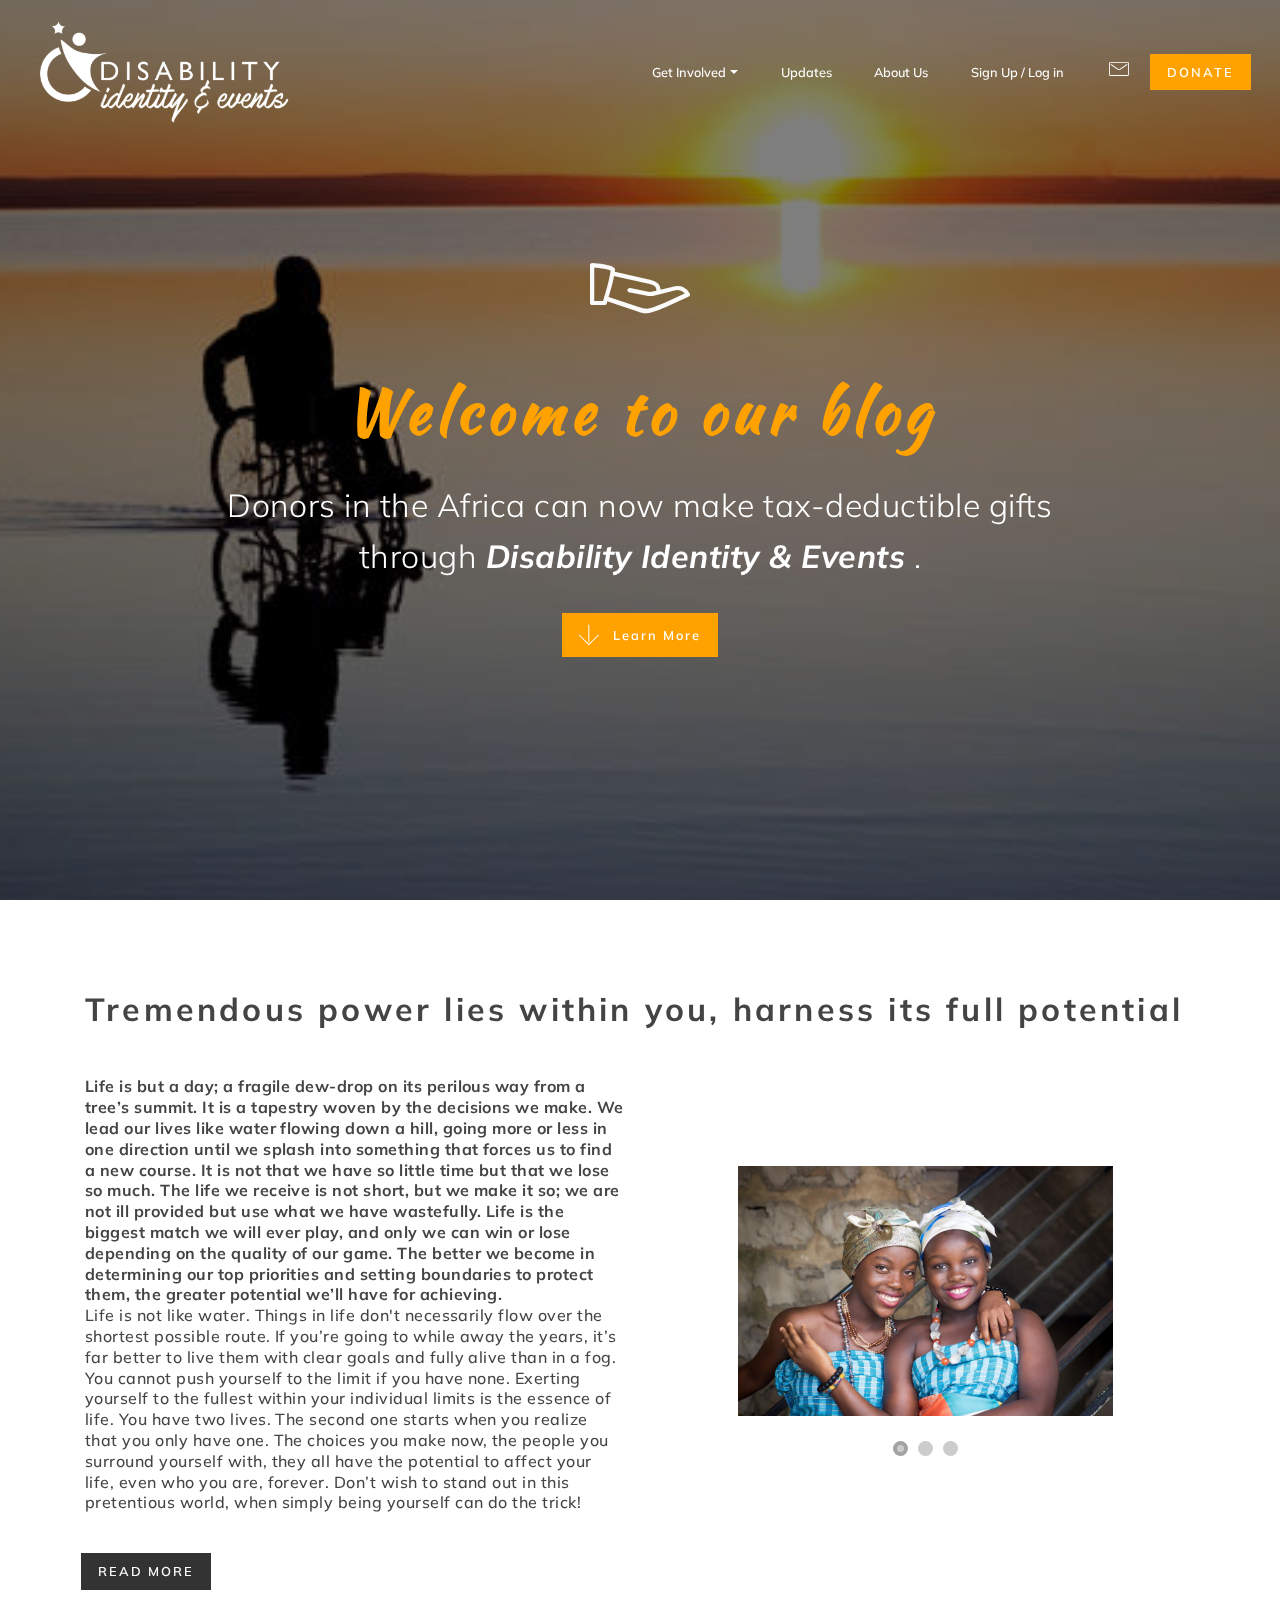
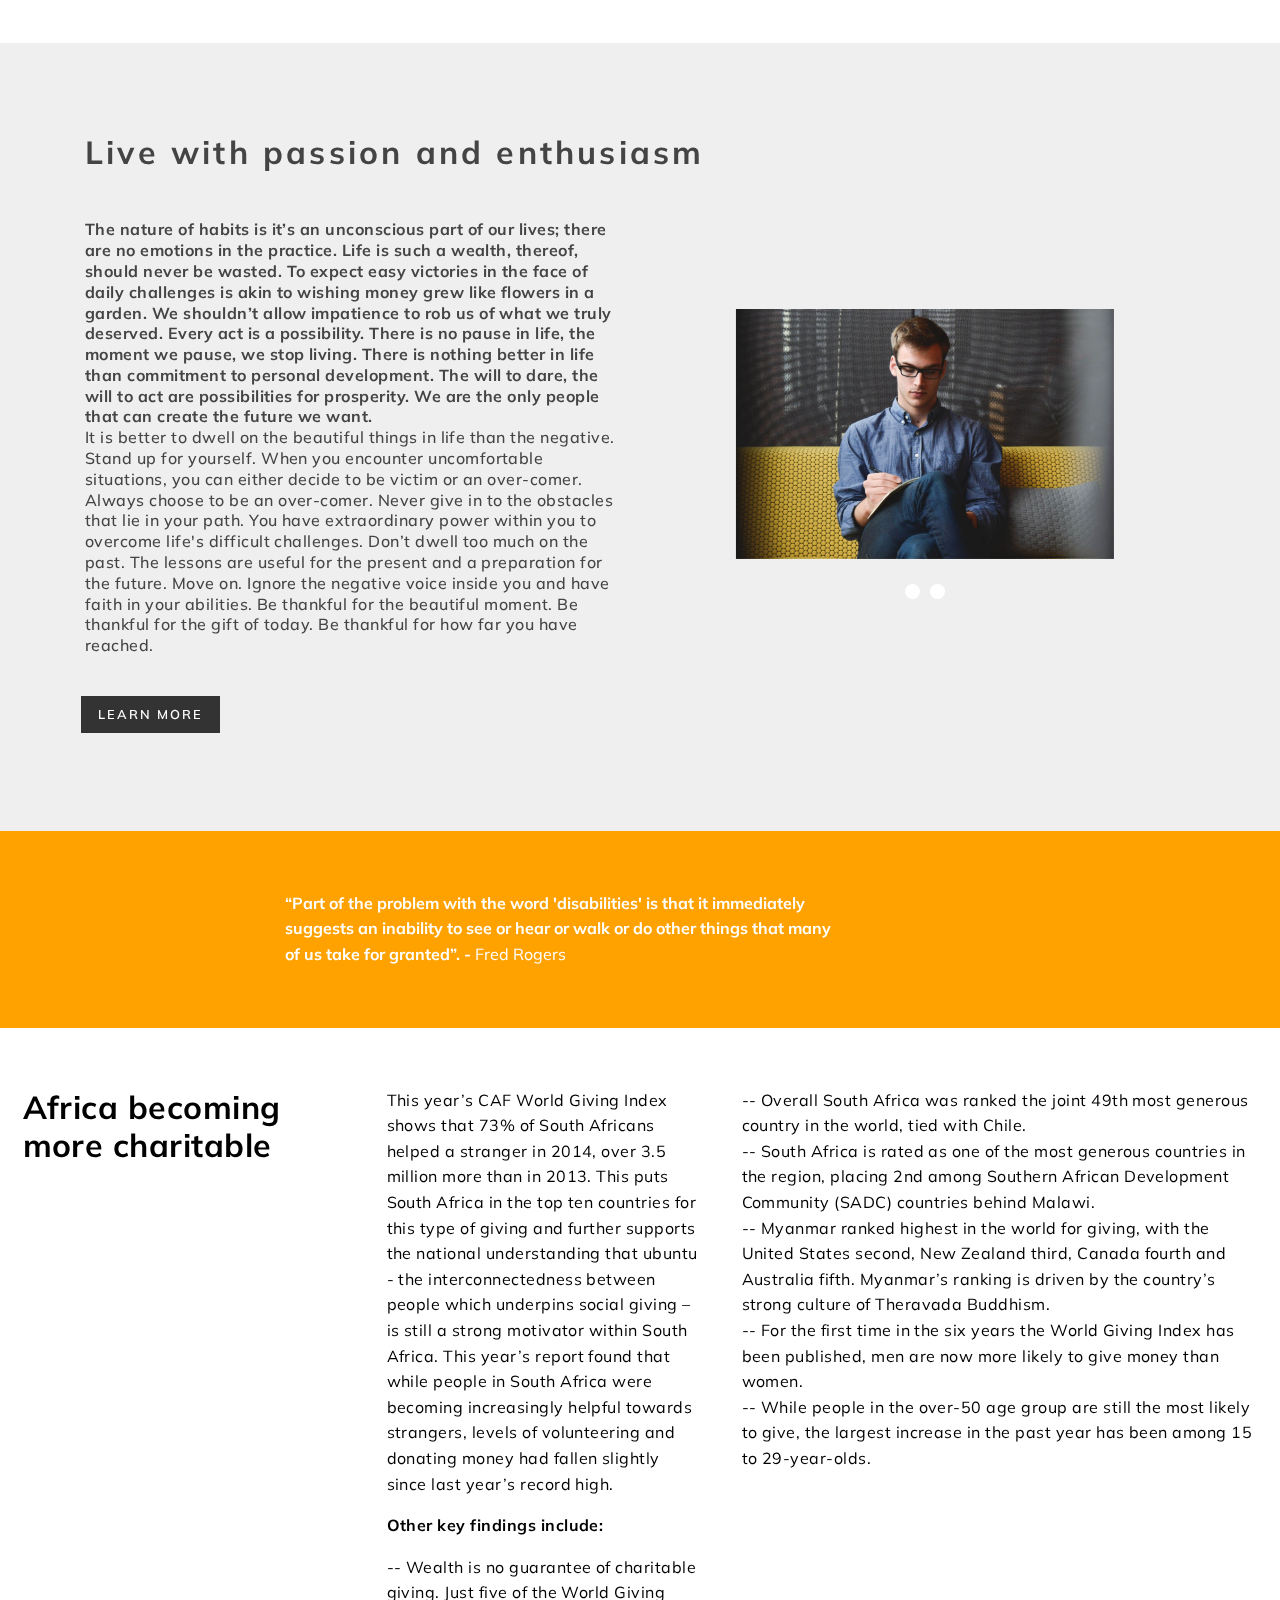
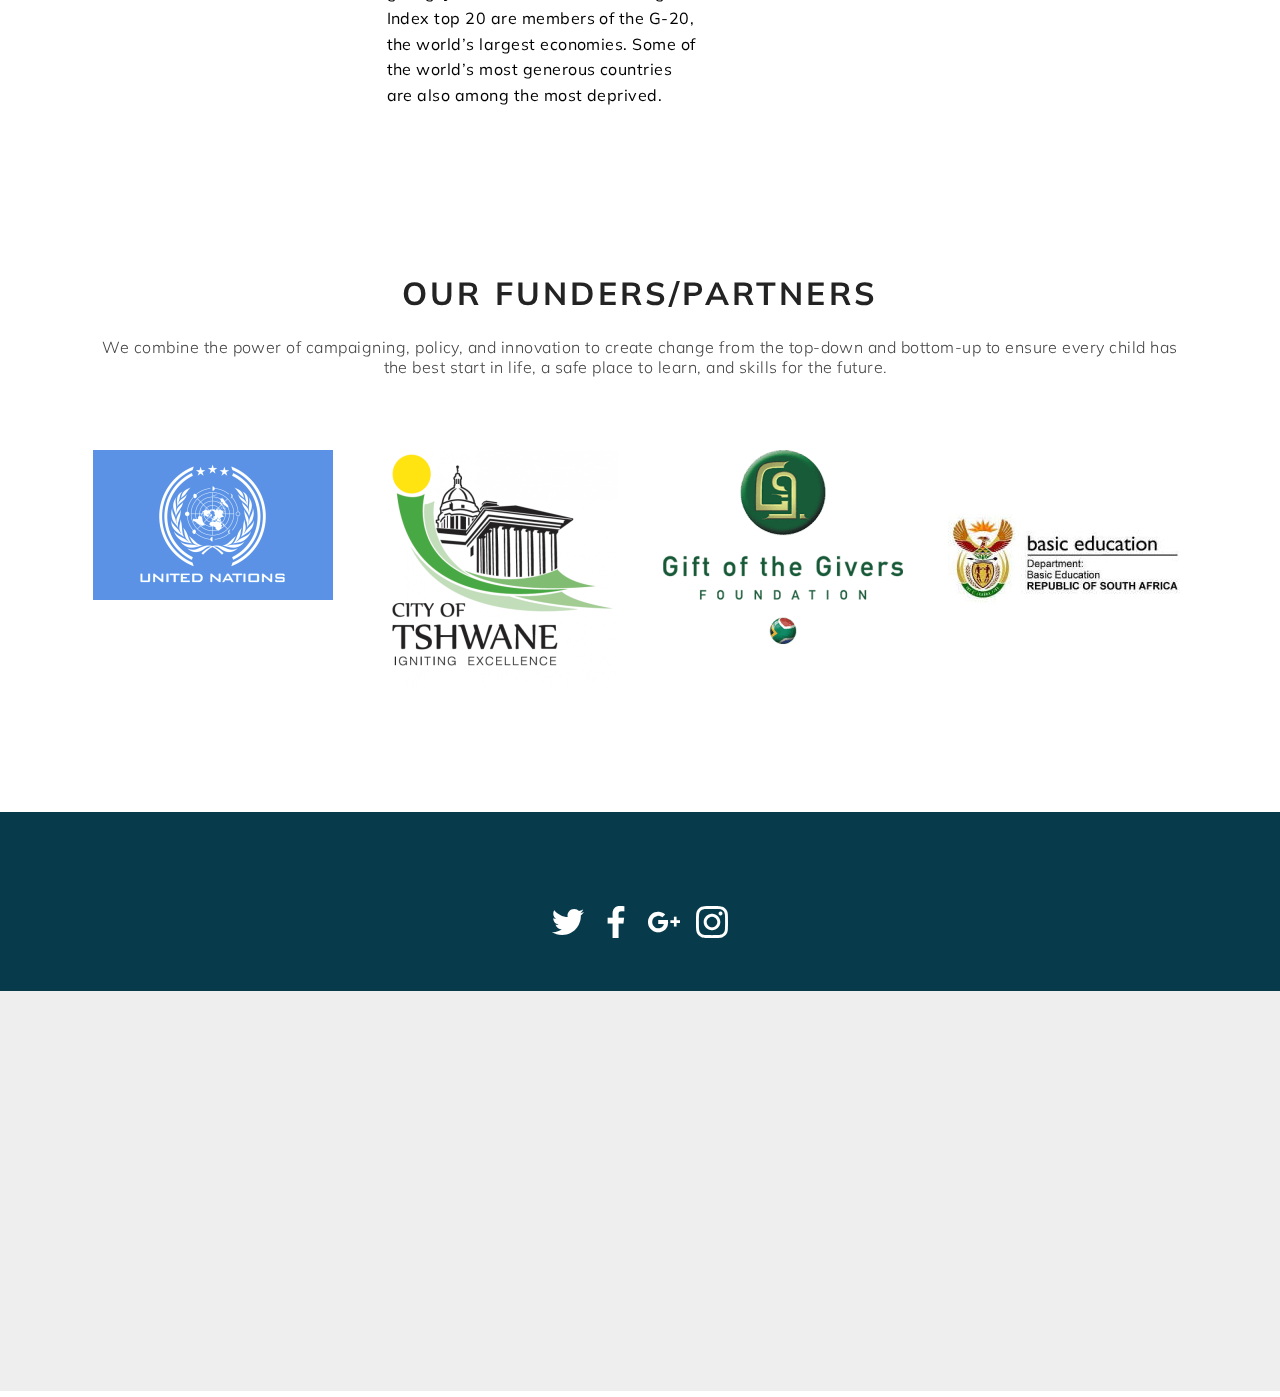
==== commit f34a789f: "Add files via upload" ====
--- a/page1.html
+++ b/page1.html
@@ -24,54 +24,7 @@
   
 </head>
 <body>
-  <section class="menu cid-sp9mfzpA28" once="menu" id="menu1-f">
-
-    
-    
-
-    <nav class="navbar navbar-dropdown navbar-fixed-top navbar-expand-lg">
-        <div class="navbar-brand">
-            <span class="navbar-logo">
-                <a href="index.html">
-                    <img src="assets/images/logo-504x218.png" alt="Mobirise" title="" style="height: 8rem;">
-                </a>
-            </span>
-            
-        </div>
-        <button class="navbar-toggler" type="button" data-toggle="collapse" data-target="#navbarSupportedContent" aria-controls="navbarNavAltMarkup" aria-expanded="false" aria-label="Toggle navigation">
-            <div class="hamburger">
-                <span></span>
-                <span></span>
-                <span></span>
-                <span></span>
-            </div>
-        </button>
-      <div class="collapse navbar-collapse" id="navbarSupportedContent">
-            <ul class="navbar-nav nav-dropdown" data-app-modern-menu="true"><li class="nav-item dropdown"><a class="nav-link link text-white dropdown-toggle display-4" href="#top" data-toggle="dropdown-submenu" aria-expanded="false">
-                        Get Involved</a><div class="dropdown-menu"><a class="text-white dropdown-item display-4" href="#top">Donors<br></a><a class="text-white dropdown-item display-4" href="#top">Programs<br></a><a class="text-white dropdown-item display-4" href="#top" aria-expanded="false">Previous Events<br><br></a></div></li>
-                
-                <li class="nav-item">
-                    <a class="nav-link link text-white display-4" href="page1.html" aria-expanded="false">
-                        Updates</a>
-                </li><li class="nav-item"><a class="nav-link link text-white display-4" href="#top">
-                        About Us</a></li><li class="nav-item"><a class="nav-link link text-white display-4" href="#top">Sign Up / Log in</a></li></ul>
-            <div class="icons-menu">
-              <a href="#top" target="_blank">
-                <span class="p-2 mbr-iconfont mbri-letter"></span>
-              </a>
-              
-              
-              
-              
-              
-            </div>
-            <div class="navbar-buttons mbr-section-btn"><a class="btn btn-md btn-secondary display-4" href="index.html">
-                    DONATE</a></div>
-      </div>
-    </nav>
-</section>
-
-<section class="header4 cid-sp9mfwgb2y mbr-fullscreen mbr-parallax-background" id="header4-d">
+  <section class="header4 cid-sp9mfwgb2y mbr-fullscreen mbr-parallax-background" id="header4-d">
 
     
 
@@ -218,13 +171,62 @@
     </div>
 </section>
 
+<section class="menu cid-sp9mfzpA28" once="menu" id="menu1-f">
+
+    
+    
+
+    <nav class="navbar navbar-dropdown navbar-fixed-top navbar-expand-lg">
+        <div class="navbar-brand">
+            <span class="navbar-logo">
+                <a href="index.html">
+                    <img src="assets/images/logo-504x218.png" alt="Mobirise" title="" style="height: 8rem;">
+                </a>
+            </span>
+            
+        </div>
+        <button class="navbar-toggler" type="button" data-toggle="collapse" data-target="#navbarSupportedContent" aria-controls="navbarNavAltMarkup" aria-expanded="false" aria-label="Toggle navigation">
+            <div class="hamburger">
+                <span></span>
+                <span></span>
+                <span></span>
+                <span></span>
+            </div>
+        </button>
+      <div class="collapse navbar-collapse" id="navbarSupportedContent">
+            <ul class="navbar-nav nav-dropdown" data-app-modern-menu="true"><li class="nav-item dropdown open"><a class="nav-link link text-white dropdown-toggle display-4" href="#top" data-toggle="dropdown-submenu" aria-expanded="true">
+                        Get Involved</a><div class="dropdown-menu"><a class="text-white dropdown-item display-4" href="#top">Donors<br></a><a class="text-white dropdown-item display-4" href="#top">Programs<br></a><a class="text-white dropdown-item display-4" href="#top" aria-expanded="false">Previous Events<br><br></a></div></li>
+                
+                <li class="nav-item">
+                    <a class="nav-link link text-white display-4" href="page1.html" aria-expanded="false">
+                        Updates</a>
+                </li><li class="nav-item"><a class="nav-link link text-white display-4" href="#top">
+                        About Us</a></li><li class="nav-item"><a class="nav-link link text-white display-4" href="#top">Sign Up / Log in</a></li></ul>
+            <div class="icons-menu">
+              <a href="#top" target="_blank">
+                <span class="p-2 mbr-iconfont mbri-letter"></span>
+              </a>
+              
+              
+              
+              
+              
+            </div>
+            <div class="navbar-buttons mbr-section-btn"><a class="btn btn-md btn-secondary display-4" href="index.html">
+                    DONATE</a></div>
+      </div>
+    </nav>
+</section>
+
 <section class="mbr-section article content1 cid-sp9nZmm0NF" id="article6-q">
     
      
 
     <div class="container">
         <div class="media-container-row">
-            <div class="mbr-text col-12 col-md-8 mbr-fonts-style display-7"><strong>Lorem ipsum dolor sit amet, consectetur adipisicing elit. Aut id, atque sed aperiam laborum nostrum quo fugit esse dolorum accusantium, nam maxime architecto hic magni harum blanditiis enim aliquam similique! Incidunt aliquam, temporibus labore provident expedita quod assumenda. Illum repellat itaque, modi assumenda atque voluptas! Repellat et facilis, fuga cupiditate ipsa, earum, aliquid molestiae quo, asperiores eaque consectetur deserunt aliquam.</strong></div>
+            <div class="mbr-text col-12 col-md-8 mbr-fonts-style display-7"><strong>“Part of the problem with the word 'disabilities' is that it immediately
+</strong><div><strong>suggests an inability to see or hear or walk or do other things that many
+</strong></div><div><strong>of us take for granted”. -</strong> Fred Rogers &nbsp;</div></div>
         </div>
     </div>
 </section>
@@ -238,17 +240,24 @@
             <div class="row col-12 col-md-8">
                 <div class="col-12 col-md-6 pr-lg-4 mbr-text mbr-fonts-style display-7">
                     
-                     <h2 class="mbr-section-title pb-3 mbr-fonts-style mbr-bold align-left">Africa becoming more charitable</h2>
-                     Lorem ipsum dolor sit amet, consectetur adipisicing elit. Itaque obcaecati, officiis enim iure. Rem labore modi quo ipsam, explicabo, cum nemo voluptates eveniet repudiandae facilis commodi repellendus non optio tenetur.Eveniet accusamus veniam voluptate ullam reprehenderit eum, deserunt saepe eaque temporibus sint earum sapiente itaque iure consequatur perspiciatis ab facilis sit obcaecati et doloremque voluptatibus. Necessitatibus cum at aut vel.
-                </div>
-                
-                <div class="col-12 col-md-6 pl-lg-4 mbr-text mbr-fonts-style display-7">
-                    
-                     Lorem ipsum dolor sit amet, consectetur adipisicing elit. Itaque obcaecati, officiis enim iure. Rem labore modi quo ipsam, explicabo, cum nemo voluptates eveniet repudiandae facilis commodi repellendus non optio tenetur.Eveniet accusamus veniam voluptate ullam reprehenderit eum, deserunt saepe eaque temporibus sint earum sapiente itaque iure consequatur perspiciatis ab facilis sit obcaecati et doloremque voluptatibus. Necessitatibus cum at aut vel.
-                </div>
-            </div>
-        </div>
-    </div>
+                     <h2 class="mbr-section-title pb-3 mbr-fonts-style mbr-bold align-left">Africa becoming more charitable</h2></div>
+                
+                <div class="col-12 col-md-6 pl-lg-4 mbr-text mbr-fonts-style display-7"><p>This  year’s CAF World Giving Index shows that  73% of South Africans helped a stranger in 2014, over 3.5 million more than in 2013. This puts South Africa in the top ten countries for this type of giving and further supports the national understanding that ubuntu - the interconnectedness between people which underpins social giving – is still a strong motivator within South Africa. 
+<span style="font-size: 1rem; letter-spacing: 0.03em;">This year’s report  found that while people in South Africa were becoming increasingly helpful towards strangers, levels of volunteering and donating money had fallen slightly since last year’s record high.&nbsp;</span></p><p><span style="font-size: 1rem; letter-spacing: 0.03em;"><strong>Other key findings include:
+</strong></span></p><p><span style="font-size: 1rem; letter-spacing: 0.03em;">-- Wealth is no guarantee of charitable giving. Just five of the World Giving Index top 20 are members of the G-20, the world’s largest economies. Some of the world’s most generous countries are also among the most deprived. 
+</span></p></div>
+            </div>
+                  <div class="col-12 col-md-6 pl-lg-4 mbr-text mbr-fonts-style display-7"><div><span style="font-size: 1rem; letter-spacing: 0.03em;">-- Overall South Africa was ranked the joint 49th most generous country in the world, tied with Chile. &nbsp;</span></div><div>
+</div><div>-- South Africa is rated as one of the most generous countries in the region, placing 2nd among Southern African Development Community (SADC) countries behind Malawi.
+</div><div>
+</div><div>-- Myanmar ranked highest in the world for giving, with the United States second, New Zealand third, Canada fourth and Australia fifth. Myanmar’s ranking is driven by the country’s strong culture of Theravada Buddhism. 
+</div><div>
+</div><div>--  For the first time in the six years the World Giving Index has been published, men are now more likely to give money than women.  
+</div><div>
+</div><div>-- While people in the over-50 age group are still the most likely to give, the largest increase in the past year has been among 15 to 29-year-olds.</div></div>
+            </div>
+        </div>
+    
 </section>
 
 <section class="clients2 cid-sp9mfJ40Us" id="clients2-l">
@@ -261,9 +270,7 @@
             <div class="col-12 align-center">
                 <h2 class="mbr-section-title pb-3 mbr-fonts-style mbr-bold display-2">
                     OUR FUNDERS/PARTNERS</h2>
-                <h3 class="mbr-section-subtitle mbr-light mbr-fonts-style display-7">
-                    LOREM IPSUM DOLOR SIT AMET, CONSECTETUR ADIPICISING ELIT. EXERCITATIONEM AD SOLUTA QUI HARUM OPTIO, CUMQUE QUO. MODI SED, LABORIOSAM FUGIT INCIDUNT
-                </h3>
+                <h3 class="mbr-section-subtitle mbr-light mbr-fonts-style display-7">We combine the power of campaigning, policy, and innovation to create change from the top-down and bottom-up to ensure every child has the best start in life, a safe place to learn, and skills for the future. &nbsp;</h3>
             </div>
         </div>
     </div>
--- a/assets/mobirise/css/mbr-additional.css
+++ b/assets/mobirise/css/mbr-additional.css
@@ -1484,68 +1484,6 @@
   margin: 0;
   padding-bottom: 1.5rem;
 }
-.cid-sp9g7LdUA9 {
-  padding-top: 90px;
-  padding-bottom: 0px;
-  background-color: #073b4c;
-}
-.cid-sp9g7LdUA9 .row {
-  -webkit-justify-content: center;
-  justify-content: center;
-}
-.cid-sp9g7LdUA9 .text-black {
-  font-weight: 800;
-  letter-spacing: 0.1em;
-}
-.cid-sp9g7LdUA9 .btn {
-  margin-bottom: 2rem;
-}
-.cid-sp9g7LdUA9 .mbr-text {
-  color: #444;
-  font-weight: 600;
-  letter-spacing: 0.1em;
-}
-.cid-sp9g7LdUA9 .social-list {
-  -webkit-justify-content: center;
-  justify-content: center;
-  display: flex;
-  padding-left: 0;
-  margin-bottom: 25px;
-  list-style: none;
-  -webkit-flex-wrap: wrap;
-  flex-wrap: wrap;
-}
-.cid-sp9g7LdUA9 .social-list .mbr-iconfont-social {
-  font-size: 2rem;
-  color: black;
-}
-.cid-sp9g7LdUA9 .social-list .soc-item {
-  margin: 0 .5rem;
-}
-.cid-sp9g7LdUA9 .social-list a {
-  margin: 0;
-  -webkit-transition: .2s linear;
-  transition: .2s linear;
-}
-.cid-sp9g7LdUA9 .social-list a:hover {
-  opacity: .4;
-}
-@media (max-width: 767px) {
-  .cid-sp9g7LdUA9 .social-list {
-    -webkit-justify-content: center;
-    justify-content: center;
-  }
-}
-@media (max-width: 575px) {
-  .cid-sp9g7LdUA9 .mbr-text {
-    text-align: center;
-    margin-bottom: 2rem;
-  }
-}
-.cid-sp9g7LdUA9 .links {
-  color: #232323;
-  text-align: center;
-}
 .cid-sp9g6d3ILF .google-map {
   height: 25rem;
   position: relative;
@@ -1577,6 +1515,68 @@
 .cid-sp9g6d3ILF .google-map[data-state="loading"] [data-state-details] {
   display: none;
 }
+.cid-sp9g7LdUA9 {
+  padding-top: 90px;
+  padding-bottom: 0px;
+  background-color: #073b4c;
+}
+.cid-sp9g7LdUA9 .row {
+  -webkit-justify-content: center;
+  justify-content: center;
+}
+.cid-sp9g7LdUA9 .text-black {
+  font-weight: 800;
+  letter-spacing: 0.1em;
+}
+.cid-sp9g7LdUA9 .btn {
+  margin-bottom: 2rem;
+}
+.cid-sp9g7LdUA9 .mbr-text {
+  color: #444;
+  font-weight: 600;
+  letter-spacing: 0.1em;
+}
+.cid-sp9g7LdUA9 .social-list {
+  -webkit-justify-content: center;
+  justify-content: center;
+  display: flex;
+  padding-left: 0;
+  margin-bottom: 25px;
+  list-style: none;
+  -webkit-flex-wrap: wrap;
+  flex-wrap: wrap;
+}
+.cid-sp9g7LdUA9 .social-list .mbr-iconfont-social {
+  font-size: 2rem;
+  color: black;
+}
+.cid-sp9g7LdUA9 .social-list .soc-item {
+  margin: 0 .5rem;
+}
+.cid-sp9g7LdUA9 .social-list a {
+  margin: 0;
+  -webkit-transition: .2s linear;
+  transition: .2s linear;
+}
+.cid-sp9g7LdUA9 .social-list a:hover {
+  opacity: .4;
+}
+@media (max-width: 767px) {
+  .cid-sp9g7LdUA9 .social-list {
+    -webkit-justify-content: center;
+    justify-content: center;
+  }
+}
+@media (max-width: 575px) {
+  .cid-sp9g7LdUA9 .mbr-text {
+    text-align: center;
+    margin-bottom: 2rem;
+  }
+}
+.cid-sp9g7LdUA9 .links {
+  color: #232323;
+  text-align: center;
+}
 .cid-sp9mfwgb2y {
   background-image: url("../../../assets/images/full-size-612x344.jpg");
 }
@@ -1964,7 +1964,7 @@
 .cid-sp9nZmm0NF {
   padding-top: 60px;
   padding-bottom: 60px;
-  background-color: #a66a00;
+  background-color: #ffa200;
 }
 .cid-sp9nZmm0NF .mbr-text,
 .cid-sp9nZmm0NF blockquote {
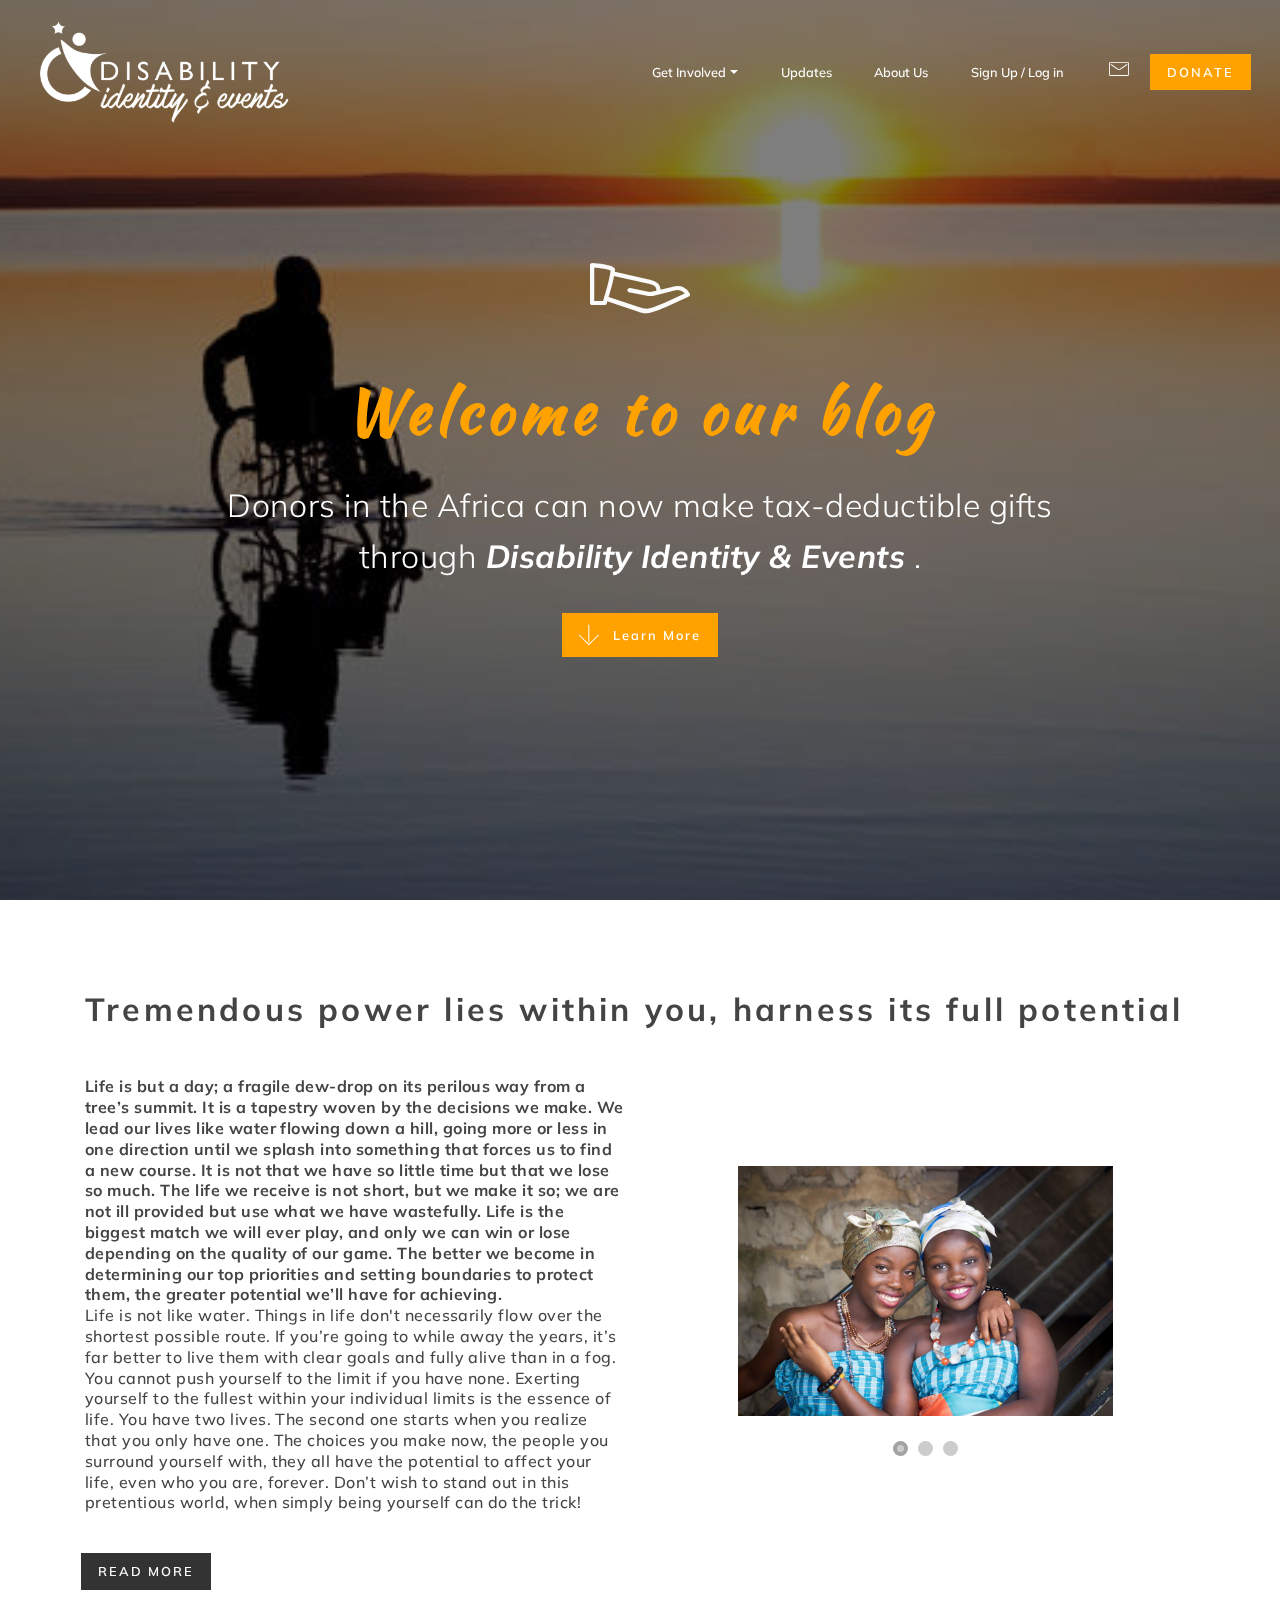
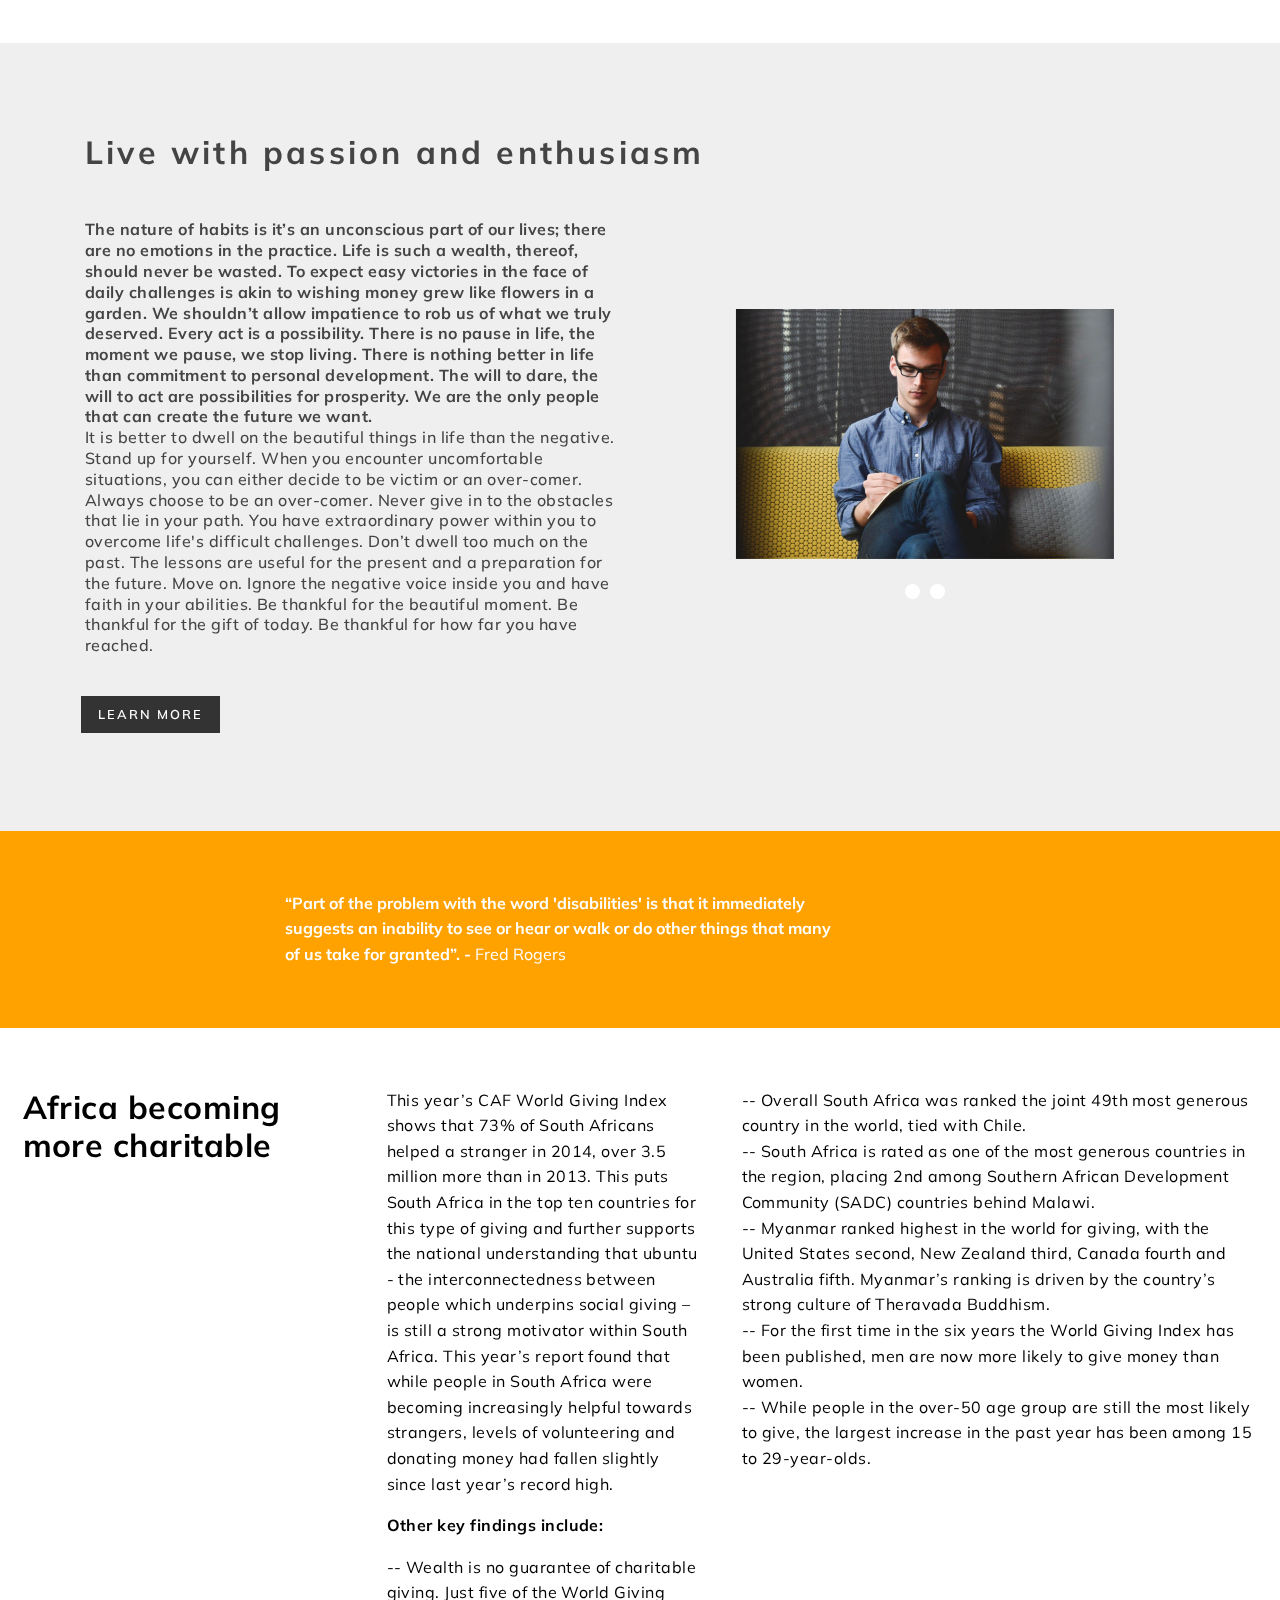
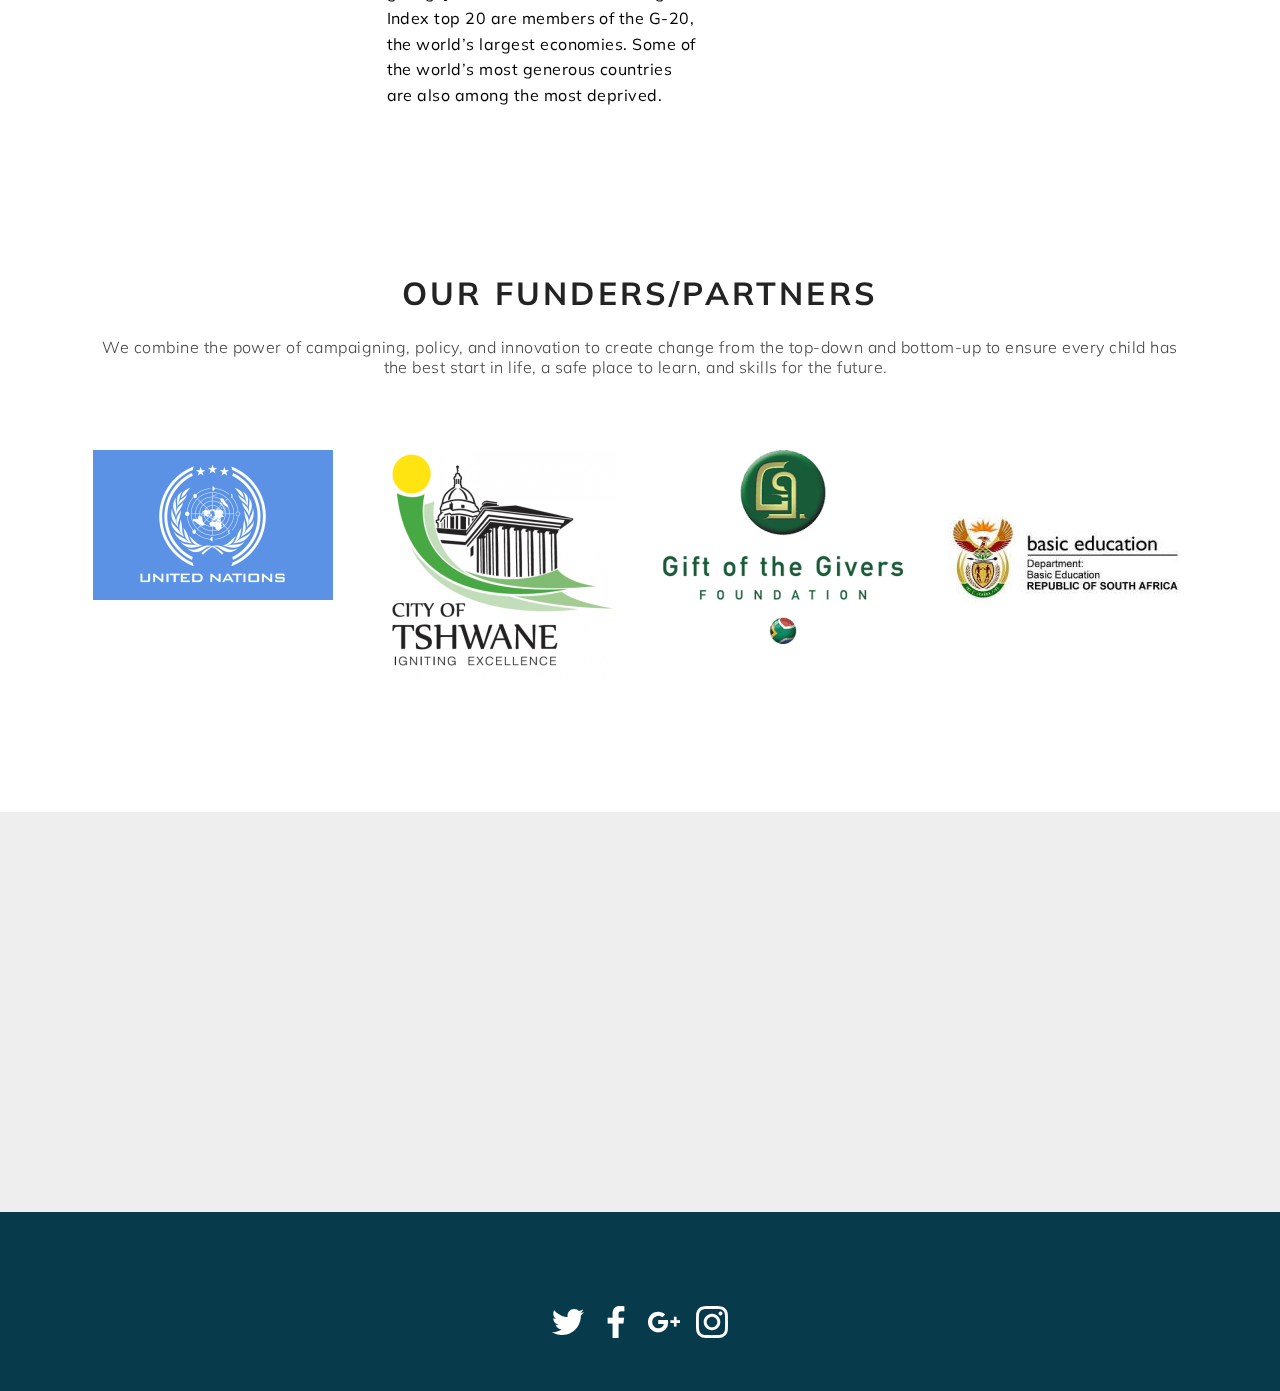
==== commit 9ac3438b: "Add files via upload" ====
--- a/page1.html
+++ b/page1.html
@@ -24,7 +24,54 @@
   
 </head>
 <body>
-  <section class="header4 cid-sp9mfwgb2y mbr-fullscreen mbr-parallax-background" id="header4-d">
+  <section class="menu cid-sp9mfzpA28" once="menu" id="menu1-f">
+
+    
+    
+
+    <nav class="navbar navbar-dropdown navbar-fixed-top navbar-expand-lg">
+        <div class="navbar-brand">
+            <span class="navbar-logo">
+                <a href="index.html">
+                    <img src="assets/images/logo-504x218.png" alt="Mobirise" title="" style="height: 8rem;">
+                </a>
+            </span>
+            
+        </div>
+        <button class="navbar-toggler" type="button" data-toggle="collapse" data-target="#navbarSupportedContent" aria-controls="navbarNavAltMarkup" aria-expanded="false" aria-label="Toggle navigation">
+            <div class="hamburger">
+                <span></span>
+                <span></span>
+                <span></span>
+                <span></span>
+            </div>
+        </button>
+      <div class="collapse navbar-collapse" id="navbarSupportedContent">
+            <ul class="navbar-nav nav-dropdown" data-app-modern-menu="true"><li class="nav-item dropdown"><a class="nav-link link text-white dropdown-toggle display-4" href="#top" data-toggle="dropdown-submenu" aria-expanded="false">
+                        Get Involved</a><div class="dropdown-menu"><a class="text-white dropdown-item display-4" href="#top">Donors<br></a><a class="text-white dropdown-item display-4" href="#top">Programs<br></a><a class="text-white dropdown-item display-4" href="#top" aria-expanded="false">Previous Events<br><br></a></div></li>
+                
+                <li class="nav-item">
+                    <a class="nav-link link text-white display-4" href="page1.html" aria-expanded="false">
+                        Updates</a>
+                </li><li class="nav-item"><a class="nav-link link text-white display-4" href="#top">
+                        About Us</a></li><li class="nav-item"><a class="nav-link link text-white display-4" href="#top">Sign Up / Log in</a></li></ul>
+            <div class="icons-menu">
+              <a href="#top" target="_blank">
+                <span class="p-2 mbr-iconfont mbri-letter"></span>
+              </a>
+              
+              
+              
+              
+              
+            </div>
+            <div class="navbar-buttons mbr-section-btn"><a class="btn btn-md btn-secondary display-4" href="index.html">
+                    DONATE</a></div>
+      </div>
+    </nav>
+</section>
+
+<section class="header4 cid-sp9mfwgb2y mbr-fullscreen mbr-parallax-background" id="header4-d">
 
     
 
@@ -171,53 +218,6 @@
     </div>
 </section>
 
-<section class="menu cid-sp9mfzpA28" once="menu" id="menu1-f">
-
-    
-    
-
-    <nav class="navbar navbar-dropdown navbar-fixed-top navbar-expand-lg">
-        <div class="navbar-brand">
-            <span class="navbar-logo">
-                <a href="index.html">
-                    <img src="assets/images/logo-504x218.png" alt="Mobirise" title="" style="height: 8rem;">
-                </a>
-            </span>
-            
-        </div>
-        <button class="navbar-toggler" type="button" data-toggle="collapse" data-target="#navbarSupportedContent" aria-controls="navbarNavAltMarkup" aria-expanded="false" aria-label="Toggle navigation">
-            <div class="hamburger">
-                <span></span>
-                <span></span>
-                <span></span>
-                <span></span>
-            </div>
-        </button>
-      <div class="collapse navbar-collapse" id="navbarSupportedContent">
-            <ul class="navbar-nav nav-dropdown" data-app-modern-menu="true"><li class="nav-item dropdown open"><a class="nav-link link text-white dropdown-toggle display-4" href="#top" data-toggle="dropdown-submenu" aria-expanded="true">
-                        Get Involved</a><div class="dropdown-menu"><a class="text-white dropdown-item display-4" href="#top">Donors<br></a><a class="text-white dropdown-item display-4" href="#top">Programs<br></a><a class="text-white dropdown-item display-4" href="#top" aria-expanded="false">Previous Events<br><br></a></div></li>
-                
-                <li class="nav-item">
-                    <a class="nav-link link text-white display-4" href="page1.html" aria-expanded="false">
-                        Updates</a>
-                </li><li class="nav-item"><a class="nav-link link text-white display-4" href="#top">
-                        About Us</a></li><li class="nav-item"><a class="nav-link link text-white display-4" href="#top">Sign Up / Log in</a></li></ul>
-            <div class="icons-menu">
-              <a href="#top" target="_blank">
-                <span class="p-2 mbr-iconfont mbri-letter"></span>
-              </a>
-              
-              
-              
-              
-              
-            </div>
-            <div class="navbar-buttons mbr-section-btn"><a class="btn btn-md btn-secondary display-4" href="index.html">
-                    DONATE</a></div>
-      </div>
-    </nav>
-</section>
-
 <section class="mbr-section article content1 cid-sp9nZmm0NF" id="article6-q">
     
      
@@ -330,6 +330,11 @@
     </div>
 </section>
 
+<section class="map1 cid-sp9mfLPfEA" id="map1-n">
+     
+    <div class="google-map"><iframe frameborder="0" style="border:0" src="https://www.google.com/maps/embed/v1/place?key=AIzaSyA0Dx_boXQiwvdz8sJHoYeZNVTdoWONYkU&amp;q=place_id:ChIJwTG1Isd2lR4R9dnhjykp0LE" allowfullscreen=""></iframe></div>
+</section>
+
 <section class="cid-sp9mfKLWii" id="footer2-m">
 
     
@@ -371,11 +376,6 @@
             </div>
        </div>
     </div>
-</section>
-
-<section class="map1 cid-sp9mfLPfEA" id="map1-n">
-     
-    <div class="google-map"><iframe frameborder="0" style="border:0" src="https://www.google.com/maps/embed/v1/place?key=AIzaSyA0Dx_boXQiwvdz8sJHoYeZNVTdoWONYkU&amp;q=place_id:ChIJwTG1Isd2lR4R9dnhjykp0LE" allowfullscreen=""></iframe></div>
 </section>
 
 
--- a/assets/mobirise/css/mbr-additional.css
+++ b/assets/mobirise/css/mbr-additional.css
@@ -2011,68 +2011,6 @@
   margin: 0;
   padding-bottom: 1.5rem;
 }
-.cid-sp9mfKLWii {
-  padding-top: 90px;
-  padding-bottom: 0px;
-  background-color: #073b4c;
-}
-.cid-sp9mfKLWii .row {
-  -webkit-justify-content: center;
-  justify-content: center;
-}
-.cid-sp9mfKLWii .text-black {
-  font-weight: 800;
-  letter-spacing: 0.1em;
-}
-.cid-sp9mfKLWii .btn {
-  margin-bottom: 2rem;
-}
-.cid-sp9mfKLWii .mbr-text {
-  color: #444;
-  font-weight: 600;
-  letter-spacing: 0.1em;
-}
-.cid-sp9mfKLWii .social-list {
-  -webkit-justify-content: center;
-  justify-content: center;
-  display: flex;
-  padding-left: 0;
-  margin-bottom: 25px;
-  list-style: none;
-  -webkit-flex-wrap: wrap;
-  flex-wrap: wrap;
-}
-.cid-sp9mfKLWii .social-list .mbr-iconfont-social {
-  font-size: 2rem;
-  color: black;
-}
-.cid-sp9mfKLWii .social-list .soc-item {
-  margin: 0 .5rem;
-}
-.cid-sp9mfKLWii .social-list a {
-  margin: 0;
-  -webkit-transition: .2s linear;
-  transition: .2s linear;
-}
-.cid-sp9mfKLWii .social-list a:hover {
-  opacity: .4;
-}
-@media (max-width: 767px) {
-  .cid-sp9mfKLWii .social-list {
-    -webkit-justify-content: center;
-    justify-content: center;
-  }
-}
-@media (max-width: 575px) {
-  .cid-sp9mfKLWii .mbr-text {
-    text-align: center;
-    margin-bottom: 2rem;
-  }
-}
-.cid-sp9mfKLWii .links {
-  color: #232323;
-  text-align: center;
-}
 .cid-sp9mfLPfEA .google-map {
   height: 25rem;
   position: relative;
@@ -2104,3 +2042,65 @@
 .cid-sp9mfLPfEA .google-map[data-state="loading"] [data-state-details] {
   display: none;
 }
+.cid-sp9mfKLWii {
+  padding-top: 90px;
+  padding-bottom: 0px;
+  background-color: #073b4c;
+}
+.cid-sp9mfKLWii .row {
+  -webkit-justify-content: center;
+  justify-content: center;
+}
+.cid-sp9mfKLWii .text-black {
+  font-weight: 800;
+  letter-spacing: 0.1em;
+}
+.cid-sp9mfKLWii .btn {
+  margin-bottom: 2rem;
+}
+.cid-sp9mfKLWii .mbr-text {
+  color: #444;
+  font-weight: 600;
+  letter-spacing: 0.1em;
+}
+.cid-sp9mfKLWii .social-list {
+  -webkit-justify-content: center;
+  justify-content: center;
+  display: flex;
+  padding-left: 0;
+  margin-bottom: 25px;
+  list-style: none;
+  -webkit-flex-wrap: wrap;
+  flex-wrap: wrap;
+}
+.cid-sp9mfKLWii .social-list .mbr-iconfont-social {
+  font-size: 2rem;
+  color: black;
+}
+.cid-sp9mfKLWii .social-list .soc-item {
+  margin: 0 .5rem;
+}
+.cid-sp9mfKLWii .social-list a {
+  margin: 0;
+  -webkit-transition: .2s linear;
+  transition: .2s linear;
+}
+.cid-sp9mfKLWii .social-list a:hover {
+  opacity: .4;
+}
+@media (max-width: 767px) {
+  .cid-sp9mfKLWii .social-list {
+    -webkit-justify-content: center;
+    justify-content: center;
+  }
+}
+@media (max-width: 575px) {
+  .cid-sp9mfKLWii .mbr-text {
+    text-align: center;
+    margin-bottom: 2rem;
+  }
+}
+.cid-sp9mfKLWii .links {
+  color: #232323;
+  text-align: center;
+}
